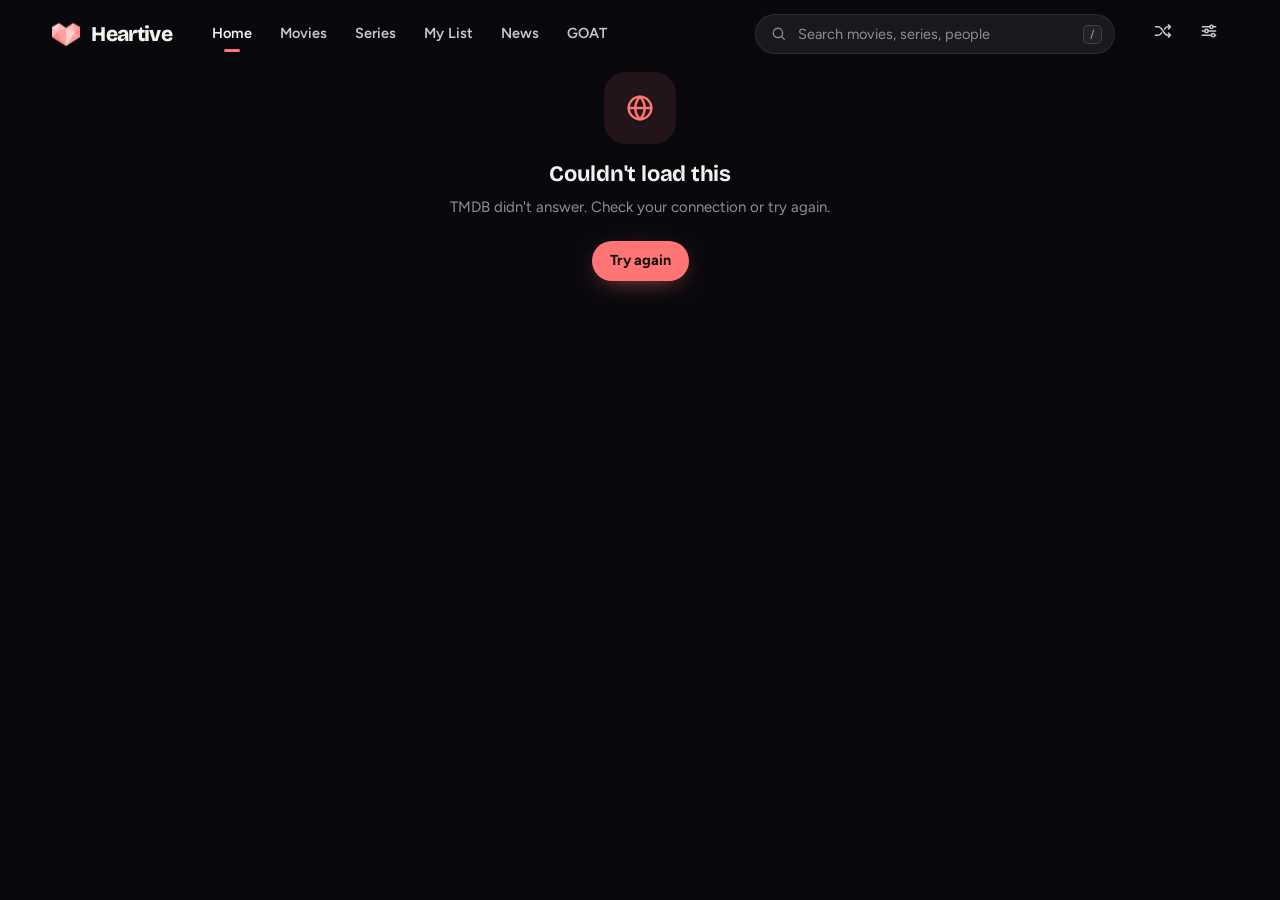
==== index.html @ 36adbd9c "TV remote fixes, time left on Continue watching, and a South Park mode - Continue watching is the fi" ====
<!DOCTYPE html>
<html lang="en">
<head>
    <meta charset="UTF-8">
    <meta name="robots" content="index, follow">
    <meta name="viewport" content="width=device-width, initial-scale=1.0, viewport-fit=cover">
    <meta name="theme-color" content="#0b0b10">
    <title>Heartive</title>
    <meta name="description" content="For shows and movies idk man i was bored">

    <link rel="icon" href="previews/branding/favicon-128x128.png">
    <link rel="apple-touch-icon" sizes="180x180" href="previews/branding/favicon-180x180.png">
    <link rel="icon" type="image/png" sizes="32x32" href="previews/branding/favicon-32x32.png">
    <link rel="icon" type="image/png" sizes="16x16" href="previews/branding/favicon-16x16.png">
    <link rel="manifest" href="manifest.json">

    <link rel="preconnect" href="https://fonts.googleapis.com">
    <link rel="preconnect" href="https://fonts.gstatic.com" crossorigin>
    <link href="https://fonts.googleapis.com/css2?family=Bricolage+Grotesque:opsz,wght@12..96,500;12..96,700;12..96,800&family=Figtree:wght@400;500;600;700&display=swap" rel="stylesheet">
    <link rel="preconnect" href="https://api.themoviedb.org">
    <link rel="preconnect" href="https://image.tmdb.org">

    <link rel="stylesheet" href="assets/css/app.css">
    <link rel="stylesheet" href="assets/css/sync.css">
    <link rel="stylesheet" href="assets/css/tv.css">
</head>
<body>
    <a class="skip" href="#view">Skip to content</a>

    <header class="topbar" id="topbar">
        <a class="brand" href="#/" aria-label="Heartive home">
            <img src="previews/branding/favicon-128x128.png" alt="" draggable="false">
            <span>Heartive</span>
        </a>
        <nav class="nav" aria-label="Main">
            <a href="#/" data-nav="home">Home</a>
            <a href="#/movies" data-nav="movies">Movies</a>
            <a href="#/tv" data-nav="tv">Series</a>
            <a href="#/list" data-nav="list">My List</a>
            <a href="#/news" data-nav="news">News</a>
            <a href="#/goat" data-nav="goat">GOAT</a>
        </nav>
        <form class="search" id="searchForm" role="search" autocomplete="off">
            <span class="search-icon" data-icon="search"></span>
            <input id="searchInput" type="search" placeholder="Search movies, series, people" aria-label="Search">
            <kbd>/</kbd>
        </form>
        <div class="top-actions">
            <div class="menu-wrap mobile-only">
                <button class="icon-btn" id="menuBtn" aria-haspopup="menu" aria-expanded="false" aria-controls="topMenu" title="Menu" aria-label="Menu"><span data-icon="menu"></span></button>
                <div class="top-menu" id="topMenu" role="menu" hidden>
                    <a role="menuitem" href="#/settings" data-menu="settings"><span data-icon="sliders"></span>Settings</a>
                    <a role="menuitem" href="#/news" data-menu="news"><span data-icon="news"></span>News</a>
                    <a role="menuitem" href="#/goat" data-menu="goat"><span data-icon="goat"></span>GOAT</a>
                    <button role="menuitem" type="button" data-menu="surprise"><span data-icon="shuffle"></span>Surprise me</button>
                    <button role="menuitem" type="button" data-menu="southpark"><span data-icon="play"></span>South Park</button>
                </div>
            </div>
            <button class="icon-btn desktop-only" id="surpriseBtn" title="Surprise me" aria-label="Surprise me"><span data-icon="shuffle"></span></button>
            <a class="icon-btn desktop-only" href="#/settings" data-nav="settings" title="Settings" aria-label="Settings"><span data-icon="sliders"></span></a>
        </div>
    </header>

    <main id="view" tabindex="-1"></main>

    <nav class="tabbar" aria-label="Mobile">
        <a href="#/" data-nav="home"><span data-icon="home"></span>Home</a>
        <a href="#/movies" data-nav="movies"><span data-icon="film"></span>Movies</a>
        <a href="#/tv" data-nav="tv"><span data-icon="tv"></span>Series</a>
        <a href="#/search" data-nav="search"><span data-icon="search"></span>Search</a>
        <a href="#/list" data-nav="list"><span data-icon="bookmark"></span>My List</a>
    </nav>

    <div id="modalRoot"></div>
    <div id="toasts" aria-live="polite"></div>

    <script src="assets/js/core.js"></script>
    <script src="assets/js/embeds.js"></script>
    <script src="assets/js/api.js"></script>
    <script src="assets/js/tracker.js"></script>
    <script src="assets/js/components.js"></script>
    <script src="assets/js/player.js"></script>
    <script src="assets/js/pages.js"></script>
    <script src="assets/js/app.js"></script>
    <script src="assets/js/sync.js"></script>
    <script src="assets/js/southpark.js"></script>
    <script src="assets/js/tv.js"></script>
</body>
</html>
---- assets/css/app.css ----
:root{--accent:orange;--accent-rgb:255 165 0;--on-accent:#14110a;--bg:#09090d;--bg-2:#101017;--surface:#15151d;--surface-2:#1d1d27;--surface-3:#262632;--line:#ffffff14;--line-2:#ffffff24;--text:#f4f2ee;--text-2:#c9c7cf;--muted:#8f8d99;--ok:#34d399;--danger:#f87171;--radius:14px;--radius-sm:10px;--topbar:68px;--gutter:clamp(16px, 4vw, 56px);--display:"Bricolage Grotesque", "Figtree", system-ui, sans-serif;--body:"Figtree", system-ui, -apple-system, "Segoe UI", sans-serif;--ease:cubic-bezier(.2, .8, .2, 1);color-scheme:dark}*,:before,:after{box-sizing:border-box}html{-webkit-text-size-adjust:100%;scroll-padding-top:calc(var(--topbar) + 16px)}body{background:var(--bg);color:var(--text);font:400 15px/1.5 var(--body);-webkit-font-smoothing:antialiased;min-height:100vh;margin:0;overflow-x:hidden}body.locked{overflow:hidden}img{max-width:100%;display:block}a{color:inherit;text-decoration:none}button,input,select{font:inherit;color:inherit}button{cursor:pointer;background:0 0;border:0;padding:0}h1,h2,h3,h4{font-family:var(--display);letter-spacing:-.01em;margin:0;line-height:1.1}p{margin:0}:focus-visible{outline:2px solid var(--accent);outline-offset:2px;border-radius:6px}::selection{background:rgb(var(--accent-rgb) / .35)}.ic{flex:none;width:1.15em;height:1.15em}.muted{color:var(--muted)}.grow{flex:1}.skip{z-index:100;background:var(--accent);color:var(--on-accent);border-radius:8px;padding:8px 14px;position:absolute;top:8px;left:-999px}.skip:focus{left:8px}kbd{font:600 11px/1 var(--body);border:1px solid var(--line-2);color:var(--muted);background:#ffffff0a;border-radius:5px;padding:3px 6px}.container{width:100%;max-width:1560px;padding:0 var(--gutter);margin:0 auto}#view{outline:none;min-height:70vh}.page{padding-top:calc(var(--topbar) + 28px)}.topbar{z-index:40;height:var(--topbar);padding:0 var(--gutter);transition:background .3s var(--ease), box-shadow .3s var(--ease), backdrop-filter .3s;background:linear-gradient(#09090dd9,#09090d00);align-items:center;gap:28px;display:flex;position:fixed;inset:0 0 auto}.topbar.solid{-webkit-backdrop-filter:saturate(160%)blur(18px);box-shadow:0 1px 0 var(--line);background:#0c0c11d1}.brand{font:800 21px/1 var(--display);letter-spacing:-.03em;flex:none;align-items:center;gap:10px;display:flex}.brand img{border-radius:8px;width:30px;height:30px}.nav{gap:4px;display:flex}.nav a{color:var(--text-2);border-radius:999px;padding:8px 12px;font-size:14.5px;font-weight:600;transition:color .2s,background .2s;position:relative}.nav a:hover{color:var(--text);background:#ffffff0f}.nav a.on{color:var(--text)}.nav a.on:after{content:"";background:var(--accent);border-radius:3px;width:16px;height:3px;margin-left:-8px;position:absolute;bottom:1px;left:50%}.search{border:1px solid var(--line);width:min(360px,32vw);height:40px;transition:background .2s, border-color .2s, width .3s var(--ease);background:#ffffff12;border-radius:999px;align-items:center;margin-left:auto;display:flex;position:relative}.search:focus-within{border-color:rgb(var(--accent-rgb) / .6);background:#ffffff1a;width:min(440px,38vw)}.search .search-icon,.search>.ic{color:var(--muted);display:flex;position:absolute;left:14px}.search input{background:0 0;border:0;outline:none;flex:1;min-width:0;height:100%;padding:0 44px 0 42px;font-size:14.5px}.search input::placeholder{color:var(--muted)}.search input::-webkit-search-cancel-button{filter:invert()opacity(.5)}.search kbd{position:absolute;right:12px}.search:focus-within kbd{display:none}.top-actions{gap:6px;display:flex}.icon-btn{width:40px;height:40px;color:var(--text-2);border-radius:999px;place-items:center;transition:background .2s,color .2s;display:grid}.icon-btn:hover,.icon-btn.on{color:var(--text);background:#ffffff14}.icon-btn .ic{width:20px;height:20px}.tabbar{display:none}.btn{white-space:nowrap;background:var(--accent);height:40px;color:var(--on-accent);transition:transform .15s var(--ease), filter .2s, background .2s, box-shadow .2s;box-shadow:0 6px 24px -10px rgb(var(--accent-rgb) / .8);border-radius:999px;justify-content:center;align-items:center;gap:8px;padding:0 18px;font-size:14.5px;font-weight:700;display:inline-flex}.btn:hover{filter:brightness(1.08);transform:translateY(-1px)}.btn:active{transform:translateY(0)scale(.98)}.btn .ic{width:18px;height:18px}.btn-lg{height:48px;padding:0 24px;font-size:15.5px}.btn-lg .ic{width:20px;height:20px}.btn-sm{height:34px;padding:0 14px;font-size:13.5px}.btn-icon{width:48px;padding:0}.btn-glass,.btn-ghost{color:var(--text);box-shadow:none;-webkit-backdrop-filter:blur(12px);border:1px solid var(--line);background:#ffffff1a}.btn-glass:hover,.btn-ghost:hover{filter:none;background:#ffffff29}.btn-glass.on,.btn-ghost.on{background:rgb(var(--accent-rgb) / .16);border-color:rgb(var(--accent-rgb) / .5);color:var(--accent)}.btn-ghost{backdrop-filter:none;background:var(--surface-2)}.btn-danger{color:var(--danger);box-shadow:none;background:#f871711f;border:1px solid #f871714d}.btn-disabled{background:var(--surface-2);color:var(--muted);box-shadow:none;cursor:default}.btn-disabled:hover{filter:none;transform:none}.btn:disabled{opacity:.5;pointer-events:none}.chips{scrollbar-width:none;gap:8px;padding:2px 0 18px;display:flex;overflow-x:auto}.chips::-webkit-scrollbar{display:none}.chip{background:var(--surface);border:1px solid var(--line);color:var(--text-2);border-radius:999px;flex:none;padding:7px 14px;font-size:13.5px;font-weight:600;transition:background .2s,color .2s,border-color .2s}.chip:hover{background:var(--surface-2);color:var(--text)}.chip.on{background:var(--text);color:var(--bg);border-color:var(--text)}.chips-tight{flex-wrap:wrap;padding:0;overflow:visible}.chips-tight .chip{backdrop-filter:blur(8px);background:#ffffff0f;padding:5px 12px;font-size:13px}.pill{background:rgb(var(--accent-rgb) / .16);color:var(--accent);letter-spacing:.02em;border-radius:999px;align-items:center;padding:3px 10px;font-size:12px;font-weight:700;display:inline-flex}.tag{letter-spacing:.03em;text-transform:uppercase;border-radius:6px;padding:2px 8px;font-size:11.5px;font-weight:700;display:inline-flex}.tag-new{background:var(--accent);color:var(--on-accent)}.tag-live{color:var(--ok);background:#34d39924}.cert{border:1px solid var(--line-2);border-radius:5px;padding:0 6px;font-size:12px;line-height:18px;display:inline-flex}.eyebrow{color:var(--muted);letter-spacing:.06em;text-transform:uppercase;align-items:center;gap:8px;margin-bottom:8px;font-size:13px;font-weight:600;display:flex}.rating{align-items:center;gap:4px;font-weight:700;display:inline-flex}.rating .ic{color:var(--accent);width:14px;height:14px}.count{font:600 12px/1 var(--body);color:var(--muted);vertical-align:middle;background:#ffffff12;border-radius:999px;margin-left:4px;padding:3px 7px}.segmented{background:var(--surface);border:1px solid var(--line);scrollbar-width:none;border-radius:999px;gap:2px;max-width:100%;padding:4px;display:flex;overflow-x:auto}.segmented::-webkit-scrollbar{display:none}.segmented a,.segmented button{color:var(--text-2);border-radius:999px;flex:none;padding:7px 14px;font-size:13.5px;font-weight:600;transition:background .2s,color .2s}.segmented a:hover{color:var(--text)}.segmented .on{background:var(--surface-3);color:var(--text);box-shadow:inset 0 1px #ffffff0f}.segmented .on .count{background:rgb(var(--accent-rgb) / .18);color:var(--accent)}.hero{background:var(--bg-2);height:min(88vh,860px);min-height:520px;position:relative;overflow:hidden}.hero-slide{opacity:0;visibility:hidden;transition:opacity .9s var(--ease), visibility .9s;position:absolute;inset:0}.hero-slide.on{opacity:1;visibility:visible}.hero-img{object-fit:cover;object-position:center 20%;width:100%;height:100%;transition:transform 9s linear;position:absolute;inset:0;transform:scale(1.06)}.hero-slide.on .hero-img{transform:scale(1)}.hero-slide:after{content:"";background:linear-gradient(to top, var(--bg) 2%, #09090d99 30%, #09090d00 60%), linear-gradient(to right, #09090deb 0%, #09090d8c 38%, #09090d00 70%);position:absolute;inset:0}.hero-body{z-index:2;position:absolute;bottom:clamp(70px,12vh,130px);left:0;right:0}.hero-body>*{max-width:640px}.hero-slide .hero-body>*{opacity:0;transition:opacity .7s var(--ease), transform .7s var(--ease);transform:translateY(14px)}.hero-slide.on .hero-body>*{opacity:1;transform:none}.hero-slide.on .hero-body>:nth-child(2){transition-delay:80ms}.hero-slide.on .hero-body>:nth-child(3){transition-delay:.14s}.hero-slide.on .hero-body>:nth-child(4){transition-delay:.2s}.hero-slide.on .hero-body>:nth-child(5){transition-delay:.26s}.hero-title{letter-spacing:-.035em;text-wrap:balance;margin-bottom:14px;font-size:clamp(36px,5.6vw,76px);font-weight:800;line-height:.98}.hero-meta{color:var(--text-2);flex-wrap:wrap;align-items:center;gap:6px 14px;margin-bottom:14px;font-size:14.5px;font-weight:600;display:flex}.hero-meta span:not(.rating)+span:before{content:""}.hero-overview{color:var(--text-2);-webkit-line-clamp:3;-webkit-box-orient:vertical;margin-bottom:24px;font-size:16px;line-height:1.6;display:-webkit-box;overflow:hidden}.hero .actions{gap:12px}.hero-dots{z-index:3;gap:8px;display:flex;position:absolute;bottom:36px;left:0;right:0}.hero-dots button{background:#ffffff38;border-radius:4px;width:34px;height:4px;padding:0;overflow:hidden}.hero-dots button:hover{background:#fff6}.hero-dots i{background:var(--text);width:0;height:100%;display:block}.hero-dots button.on i{animation:8s linear forwards dot}.hero.paused .hero-dots button.on i{animation-play-state:paused}@keyframes dot{to{width:100%}}.hero-loading{align-items:flex-end;display:flex}.hero-loading .hero-body{padding-bottom:120px;position:relative;bottom:auto}.home-rows{z-index:2;margin-top:-34px;position:relative}.row{margin:0 0 36px}.row-head{align-items:center;gap:14px;margin-bottom:14px;display:flex}.row-head h2{align-items:center;gap:10px;font-size:clamp(19px,1.8vw,23px);font-weight:700;display:flex}.row-head h2 .ic{color:var(--accent);width:20px;height:20px}.row-link{color:var(--muted);opacity:0;align-items:center;gap:2px;font-size:13.5px;font-weight:600;transition:opacity .2s,transform .2s,color .2s;display:inline-flex;transform:translate(-6px)}.row:hover .row-link,.row-link:focus-visible{opacity:1;transform:none}.row-link:hover{color:var(--accent)}.row-link .ic{width:15px;height:15px}.row-arrows{gap:6px;margin-left:auto;display:flex}.arrow{background:var(--surface);border:1px solid var(--line);width:34px;height:34px;color:var(--text-2);border-radius:999px;place-items:center;transition:background .2s,opacity .2s;display:grid}.arrow:hover{background:var(--surface-3);color:var(--text)}.row.at-start [data-scroll="-1"],.row.at-end [data-scroll="1"]{opacity:.3;pointer-events:none}.rail{--w:clamp(136px, 13.5vw, 200px);grid-auto-flow:column;grid-auto-columns:var(--w);overscroll-behavior-x:contain;scroll-snap-type:x mandatory;scroll-padding:0 var(--gutter);margin:0 calc(var(--gutter) * -1);padding:6px var(--gutter) 10px;scrollbar-width:none;gap:clamp(10px,1.2vw,18px);display:grid;overflow-x:auto}.rail::-webkit-scrollbar{display:none}.rail>*{scroll-snap-align:start}.row-wide .rail{--w:clamp(240px, 22vw, 330px)}.row-people .rail{--w:128px}.card{min-width:0;position:relative}.card-art{aspect-ratio:2/3;border-radius:var(--radius);background:linear-gradient(135deg, var(--surface-2), var(--surface));isolation:isolate;box-shadow:0 0 0 1px var(--line) inset;transition:transform .3s var(--ease), box-shadow .3s var(--ease);display:block;position:relative;overflow:hidden}.card-wide .card-art{aspect-ratio:16/9}.card-art img{object-fit:cover;z-index:1;width:100%;height:100%;transition:transform .5s var(--ease), filter .3s;position:absolute;inset:0}.card-fallback{text-align:center;font:700 15px/1.25 var(--display);color:var(--muted);place-items:center;padding:16px;display:grid;position:absolute;inset:0}.card-shade{z-index:2;opacity:.9;background:linear-gradient(#0000 55%,#000000bf);transition:opacity .3s;position:absolute;inset:0}.card-badges{z-index:3;align-items:center;gap:5px;display:flex;position:absolute;bottom:8px;left:8px}.card-badges .rating,.badge{-webkit-backdrop-filter:blur(8px);background:#0000008c;border-radius:6px;align-items:center;gap:3px;height:22px;padding:0 7px;font-size:12px;font-weight:700;display:inline-flex}.card-badges .rating .ic{width:12px;height:12px}.badge-ok{background:var(--ok);color:#05261a;padding:0 5px}.badge-ok .ic{stroke-width:3px;width:13px;height:13px}.card-play{z-index:3;color:#0b0b0f;opacity:0;width:52px;height:52px;transition:opacity .25s, transform .3s var(--ease);background:#ffffffeb;border-radius:999px;place-items:center;margin:-26px 0 0 -26px;display:grid;position:absolute;top:50%;left:50%;transform:scale(.8)}.card-play .ic{width:22px;height:22px;margin-left:3px}.card-resume{z-index:3;background:var(--accent);color:var(--on-accent);border-radius:6px;padding:2px 8px;font-size:12px;font-weight:700;position:absolute;bottom:8px;right:8px}.card-progress{z-index:3;background:#fff3;height:4px;position:absolute;bottom:0;left:0;right:0}.card-progress i{background:var(--accent);height:100%;display:block}.card-wl,.card-x{z-index:4;color:#fff;-webkit-backdrop-filter:blur(8px);opacity:0;width:32px;height:32px;transition:opacity .2s, transform .25s var(--ease), background .2s;background:#0000008c;border-radius:999px;place-items:center;display:grid;position:absolute;top:8px;right:8px;transform:scale(.85)}.card-wl .ic,.card-x .ic{stroke-width:2.4px;width:17px;height:17px}.card-wl:hover{background:#000c}.card-wl.on{opacity:1;background:var(--accent);color:var(--on-accent);transform:none}.card-x{right:46px}.card-wide .card-wl.on~.card-x,.card-x{top:8px}.card:hover .card-art,.card:focus-within .card-art{box-shadow:0 0 0 1px var(--line-2) inset, 0 18px 40px -18px #000000e6;transform:translateY(-4px)}.card:hover .card-art img{transform:scale(1.05)}.card:hover .card-play,.card-art:focus-visible .card-play,.card:hover .card-wl,.card:hover .card-x,.card:focus-within .card-wl,.card:focus-within .card-x{opacity:1;transform:none}.card-meta{padding:10px 2px 0}.card-title{white-space:nowrap;text-overflow:ellipsis;font-size:14.5px;font-weight:700;line-height:1.3;display:block;overflow:hidden}.card-title:hover{color:var(--accent)}.card-sub{color:var(--muted);white-space:nowrap;text-overflow:ellipsis;margin-top:2px;font-size:13px;overflow:hidden}.person{text-align:center;flex-direction:column;align-items:center;gap:2px;min-width:0;display:flex}.person-img{aspect-ratio:1;background:var(--surface-2);width:100%;color:var(--muted);box-shadow:0 0 0 1px var(--line) inset;transition:transform .3s var(--ease), box-shadow .3s;border-radius:999px;place-items:center;margin-bottom:8px;display:grid;overflow:hidden}.person-img img{object-fit:cover;object-position:top;width:100%;height:100%}.person-img .ic{width:40%;height:40%}.person:hover .person-img{box-shadow:0 0 0 2px var(--accent);transform:translateY(-3px)}.person-name{text-overflow:ellipsis;white-space:nowrap;max-width:100%;font-size:14px;font-weight:700;line-height:1.25;overflow:hidden}.person-sub{color:var(--muted);-webkit-line-clamp:2;-webkit-box-orient:vertical;font-size:12.5px;line-height:1.3;display:-webkit-box;overflow:hidden}.page-head{flex-wrap:wrap;justify-content:space-between;align-items:flex-end;gap:16px 24px;margin-bottom:22px;display:flex}.page-head h1{letter-spacing:-.03em;font-size:clamp(30px,4vw,48px);font-weight:800}.page-head .eyebrow{margin-bottom:6px}.page-head-sm{align-items:center;margin:10px 0 18px}.page-head-sm h2{font-size:22px}.section-title{margin:28px 0 16px;font-size:20px}.grid{grid-template-columns:repeat(auto-fill,minmax(clamp(132px,14vw,182px),1fr));gap:28px clamp(12px,1.4vw,20px);display:grid}.grid-wide{grid-template-columns:repeat(auto-fill,minmax(260px,1fr))}.grid-person .person-img{border-radius:var(--radius);aspect-ratio:2/3}.grid-person{padding-top:0}.sentinel{place-items:center;padding:40px 0;display:grid}.spinner{border:3px solid var(--surface-3);border-top-color:var(--accent);border-radius:999px;width:28px;height:28px;animation:.8s linear infinite spin}@keyframes spin{to{transform:rotate(360deg)}}.toolbar{flex-wrap:wrap;align-items:center;gap:12px 18px;margin-bottom:24px;display:flex}.skeleton .card-art,.sk-line,.skeleton.detail-poster,.ep.skeleton .ep-still{background:linear-gradient(100deg, var(--surface) 30%, var(--surface-2) 50%, var(--surface) 70%);background-size:300% 100%;animation:1.4s ease-in-out infinite shimmer}.sk-line{border-radius:6px;width:80%;height:13px;margin-top:10px}.sk-line.short{width:50%}.sk-title{width:220px;height:22px;margin:0}.sk-hero{width:min(520px,80%);height:52px;margin-bottom:8px}@keyframes shimmer{0%{background-position:100% 0}to{background-position:0 0}}.empty{text-align:center;flex-direction:column;align-items:center;gap:10px;padding:72px 20px;display:flex}.empty-ic{background:rgb(var(--accent-rgb) / .1);width:72px;height:72px;color:var(--accent);border-radius:22px;place-items:center;margin-bottom:8px;display:grid}.empty-ic .ic{width:32px;height:32px}.empty h3{font-size:22px}.empty p{color:var(--muted);max-width:420px}.empty p .ic{vertical-align:-3px;color:var(--text)}.empty .btn{margin-top:12px}.detail{position:relative}.backdrop{z-index:0;height:min(92vh,900px);position:absolute;inset:0 0 auto;overflow:hidden}.backdrop img{object-fit:cover;object-position:center 20%;width:100%;height:100%;animation:fadeIn .8s var(--ease)}.backdrop:after{content:"";background:linear-gradient(to top, var(--bg) 0%, #09090dbf 35%, #09090d59 70%, #09090d99 100%), linear-gradient(to right, #09090df2 0%, #09090d99 45%, #09090d1a 100%);position:absolute;inset:0}@keyframes fadeIn{0%{opacity:0}to{opacity:1}}.detail-hero{z-index:1;padding-top:calc(var(--topbar) + clamp(80px, 22vh, 240px));grid-template-columns:clamp(200px,22vw,300px) 1fr;align-items:end;gap:clamp(24px,4vw,56px);padding-bottom:40px;display:grid;position:relative}.detail-poster{aspect-ratio:2/3;background:var(--surface);box-shadow:0 30px 60px -20px #000000e6, 0 0 0 1px var(--line-2);border-radius:18px;place-items:center;display:grid;overflow:hidden}.detail-poster img{object-fit:cover;width:100%;height:100%}.detail-poster span{text-align:center;font:700 20px var(--display);color:var(--muted);padding:20px}.detail-main{min-width:0;max-width:820px;animation:rise .6s var(--ease)}@keyframes rise{0%{opacity:0;transform:translateY(16px)}to{opacity:1;transform:none}}.detail-title{letter-spacing:-.035em;text-wrap:balance;margin-bottom:10px;font-size:clamp(34px,5vw,68px);font-weight:800;line-height:1}.detail-logo{margin-bottom:14px}.detail-logo img{object-fit:contain;object-position:left bottom;filter:drop-shadow(0 4px 24px #0009);max-width:100%;height:auto}.tagline{font:italic 500 17px/1.4 var(--body);color:var(--text-2);margin-bottom:14px}.facts-line{color:var(--text-2);flex-wrap:wrap;align-items:center;gap:6px 10px;margin-bottom:16px;font-size:14.5px;font-weight:600;display:flex}.facts-line .dot{background:var(--muted);opacity:.6;border-radius:4px;width:4px;height:4px}.facts-line .muted{font-weight:500}.overview{color:var(--text-2);max-width:70ch;margin:16px 0 24px;font-size:16px;line-height:1.65}.actions{flex-wrap:wrap;gap:10px;display:flex}.note{color:var(--text-2);align-items:center;gap:8px;margin-top:16px;font-size:14px;display:flex}.note .ic{color:var(--accent)}.credits-line{color:var(--muted);margin-top:18px;font-size:14.5px}.credits-line a{color:var(--text);font-weight:600}.credits-line a:hover,.links a:hover{color:var(--accent)}.progress-wrap{color:var(--muted);align-items:center;gap:12px;margin-top:18px;font-size:13.5px;display:flex}.progress-wrap:empty{display:none}.progress{background:#ffffff1f;border-radius:6px;width:min(280px,50%);height:6px;overflow:hidden}.progress i{background:var(--accent);height:100%;transition:width .4s var(--ease);border-radius:6px;display:block}.detail-body{z-index:1;position:relative}.facts-grid{background:var(--line);border:1px solid var(--line);border-radius:var(--radius);grid-template-columns:repeat(auto-fill,minmax(190px,1fr));gap:1px;margin:8px 0 40px;display:grid;overflow:hidden}.fact{background:var(--bg-2);margin:0;padding:16px 18px}.fact-wide{grid-column:1/-1}.fact dt{color:var(--muted);text-transform:uppercase;letter-spacing:.06em;margin-bottom:6px;font-size:12px;font-weight:700}.fact dd{margin:0;font-weight:600}.links{flex-wrap:wrap;gap:6px 14px;margin-top:2px;display:flex}.link-out{align-items:center;gap:4px;font-size:14px;font-weight:600;display:inline-flex}.link-out .ic{width:14px;height:14px;color:var(--muted)}.providers-row{flex-wrap:wrap;gap:14px 32px;display:flex}.mini{color:var(--muted);margin-bottom:6px;font-size:12px;display:block}.logos{flex-wrap:wrap;gap:8px;display:flex}.logos img{width:40px;height:40px;box-shadow:0 0 0 1px var(--line-2);border-radius:10px;transition:transform .2s}.logos a:hover img{transform:translateY(-2px)}.net-logo{object-fit:contain;filter:brightness(0)invert();opacity:.9;width:auto;max-width:110px;height:22px;margin-right:8px;display:inline-block}.episodes{margin-bottom:44px}.episodes-head{flex-wrap:wrap;align-items:center;gap:14px 18px;margin-bottom:18px;display:flex}.episodes-head h2{font-size:24px}.season-tabs{scrollbar-width:none;flex:1;gap:6px;min-width:0;display:flex;overflow-x:auto}.season-tabs::-webkit-scrollbar{display:none}.season-tabs button{background:var(--surface);border:1px solid var(--line);color:var(--text-2);border-radius:999px;flex:none;padding:8px 14px;font-size:13.5px;font-weight:600;transition:all .2s}.season-tabs button:hover{color:var(--text);background:var(--surface-2)}.season-tabs button.on{background:var(--text);color:var(--bg);border-color:var(--text)}.ep-list{gap:4px;display:grid}.ep{border-radius:var(--radius);grid-template-columns:clamp(150px,18vw,240px) 1fr auto;align-items:center;gap:clamp(14px,2vw,24px);padding:12px;transition:background .2s;display:grid}.ep:hover{background:var(--surface)}.ep.last{background:rgb(var(--accent-rgb) / .06);box-shadow:0 0 0 1px rgb(var(--accent-rgb) / .25) inset}.ep-still{aspect-ratio:16/9;border-radius:var(--radius-sm);background:var(--surface-2);width:100%;display:block;position:relative;overflow:hidden}.ep-still img{object-fit:cover;width:100%;height:100%;transition:transform .4s var(--ease), filter .3s}.ep-still img.blur{filter:blur(14px)brightness(.7);transform:scale(1.1)}.ep-still .card-play{width:44px;height:44px;margin:-22px 0 0 -22px}.ep-still:hover .card-play,.ep-still:focus-visible .card-play{opacity:1;transform:none}.ep-still:hover img:not(.blur){transform:scale(1.04)}.ep-noimg{color:var(--muted);place-items:center;display:grid;position:absolute;inset:0}.ep-time,.ep-last{z-index:3;background:#000000b3;border-radius:5px;padding:1px 6px;font-size:11.5px;font-weight:700;position:absolute;bottom:6px}.ep-time{right:6px}.ep-last{background:var(--accent);color:var(--on-accent);left:6px}.ep-soon{background:#0000008c;place-items:center;font-weight:700;display:grid;position:absolute;inset:0}.ep-body{min-width:0}.ep-head{align-items:baseline;gap:10px;display:flex}.ep-num{font:800 18px/1 var(--display);color:var(--muted);min-width:22px}.ep h3{font-size:16.5px;font-family:var(--body);letter-spacing:0;text-overflow:ellipsis;white-space:nowrap;font-weight:700;overflow:hidden}.ep-sub{color:var(--muted);margin:4px 0 6px 32px;font-size:13px}.ep-overview{color:var(--text-2);-webkit-line-clamp:2;-webkit-box-orient:vertical;margin-left:32px;font-size:14px;line-height:1.55;display:-webkit-box;overflow:hidden}.ep-overview.spoiler{filter:blur(5px);cursor:pointer;user-select:none}.ep-check{border:1.5px solid var(--line-2);color:#0000;border-radius:999px;place-items:center;width:36px;height:36px;transition:all .2s;display:grid}.ep-check .ic{stroke-width:2.6px;width:18px;height:18px}.ep-check:hover{border-color:var(--text-2);color:var(--muted)}.ep-check.on{background:var(--ok);border-color:var(--ok);color:#05261a}.ep-actions{flex-direction:column;align-items:center;gap:8px;display:flex}.ep-tor{width:36px;height:36px;color:var(--muted);opacity:0;border-radius:999px;place-items:center;transition:opacity .2s,color .2s,background .2s;display:grid}.ep-tor .ic{width:17px;height:17px}.ep:hover .ep-tor,.ep-tor:focus-visible{opacity:1}.ep-tor:hover{color:var(--accent);background:rgb(var(--accent-rgb) / .12)}@media (hover:none){.ep-tor{opacity:1}}.ep.watched .ep-still img:not(.blur){filter:saturate(.5)brightness(.7)}.ep.future{opacity:.55}.ep.future .ep-still{cursor:default}.ep.skeleton .ep-still{height:auto}.person-head{grid-template-columns:clamp(160px,20vw,260px) 1fr;align-items:start;gap:clamp(20px,4vw,48px);margin-bottom:44px;display:grid}.person-photo{aspect-ratio:2/3;background:var(--surface);color:var(--muted);box-shadow:0 0 0 1px var(--line-2);border-radius:18px;place-items:center;display:grid;overflow:hidden}.person-photo img{object-fit:cover;width:100%;height:100%}.person-photo .ic{width:40%;height:40%}.person-head h1{letter-spacing:-.03em;margin-bottom:12px;font-size:clamp(32px,4.5vw,56px);font-weight:800}.bio{color:var(--text-2);max-width:75ch;line-height:1.7}.bio p+p{margin-top:12px}.bio.clamp{max-height:10.2em;overflow:hidden;-webkit-mask-image:linear-gradient(#000 60%,#0000);mask-image:linear-gradient(#000 60%,#0000)}.person-head .btn-ghost{margin:10px 0 0}.person-head .links{margin-top:18px}.news-lead{background:var(--surface);border:1px solid var(--line);border-radius:20px;grid-template-columns:1.4fr 1fr;gap:0;margin-bottom:32px;transition:border-color .2s;display:grid;overflow:hidden}.news-lead:hover{border-color:var(--line-2)}.news-lead img{object-fit:cover;width:100%;height:100%;min-height:280px;max-height:440px}.news-lead>div{flex-direction:column;justify-content:center;align-items:flex-start;gap:14px;padding:clamp(20px,3vw,40px);display:flex}.news-lead h2{letter-spacing:-.02em;font-size:clamp(22px,2.4vw,32px);font-weight:800}.news-lead p{color:var(--text-2)}.news-grid{grid-template-columns:repeat(auto-fill,minmax(280px,1fr));gap:28px 22px;display:grid}.news-card{flex-direction:column;gap:8px;display:flex}.news-img{aspect-ratio:16/9;border-radius:var(--radius);background:var(--surface);margin-bottom:4px;overflow:hidden}.news-img img{object-fit:cover;width:100%;height:100%;transition:transform .5s var(--ease)}.news-card:hover .news-img img{transform:scale(1.04)}.news-card:hover h3{color:var(--accent)}.news-src{color:var(--muted);text-transform:uppercase;letter-spacing:.04em;font-size:12.5px;font-weight:600}.news-card h3{font:700 17px/1.3 var(--body);letter-spacing:0;transition:color .2s}.news-card p{color:var(--muted);-webkit-line-clamp:3;-webkit-box-orient:vertical;font-size:14px;display:-webkit-box;overflow:hidden}.settings{max-width:880px}.panel{background:var(--bg-2);border:1px solid var(--line);border-radius:18px;margin-bottom:18px;padding:8px 22px}.panel h2{font-size:13px;font-family:var(--body);text-transform:uppercase;letter-spacing:.08em;color:var(--muted);padding:16px 0 6px;font-weight:700}.panel-note{color:var(--muted);margin-bottom:14px;font-size:14px}.panel .actions{padding-bottom:20px}.setting{border-top:1px solid var(--line);justify-content:space-between;align-items:center;gap:20px;padding:16px 0;display:flex}.panel h2+.setting{border-top:0}.setting h3{font:600 15.5px/1.3 var(--body);letter-spacing:0}.setting p{color:var(--muted);margin-top:3px;font-size:13.5px}select{-webkit-appearance:none;appearance:none;background:var(--surface-2) url("data:image/svg+xml,%3Csvg xmlns='http://www.w3.org/2000/svg' viewBox='0 0 24 24' fill='none' stroke='%238f8d99' stroke-width='2' stroke-linecap='round'%3E%3Cpath d='M6 9l6 6 6-6'/%3E%3C/svg%3E") no-repeat right 10px center / 16px;border:1px solid var(--line-2);cursor:pointer;border-radius:10px;max-width:220px;height:38px;padding:0 36px 0 14px;font-size:14px;font-weight:600}select:hover{border-color:var(--muted)}.select{color:var(--muted);align-items:center;gap:10px;font-size:14px;font-weight:600;display:inline-flex}.switch{cursor:pointer;color:var(--text-2);align-items:center;gap:10px;font-size:14px;font-weight:600;display:inline-flex}.switch input{opacity:0;width:0;height:0;position:absolute}.switch span{background:var(--surface-3);border-radius:999px;flex:none;width:44px;height:26px;transition:background .2s;position:relative}.switch span:after{content:"";width:20px;height:20px;transition:transform .25s var(--ease);background:#fff;border-radius:999px;position:absolute;top:3px;left:3px;box-shadow:0 1px 3px #0006}.switch input:checked+span{background:var(--accent)}.switch input:checked+span:after{transform:translate(18px)}.switch input:focus-visible+span{outline:2px solid var(--accent);outline-offset:2px}.swatches{flex-wrap:wrap;justify-content:flex-end;gap:8px;max-width:300px;display:flex}.swatch{background:var(--c);cursor:pointer;border-radius:999px;place-items:center;width:28px;height:28px;transition:transform .15s;display:grid;position:relative;box-shadow:inset 0 0 0 1px #ffffff26}.swatch:hover{transform:scale(1.1)}.swatch.on{box-shadow:0 0 0 2px var(--bg), 0 0 0 4px var(--c)}.swatch-custom{color:#fff;background:conic-gradient(#f43f5e,#facc15,#10b981,#3b82f6,#a855f7,#f43f5e)}.swatch-custom input{opacity:0;cursor:pointer;position:absolute;inset:0}.swatch-custom .ic{stroke-width:3px;filter:drop-shadow(0 0 2px #000);width:14px;height:14px}.data-stats{flex-wrap:wrap;gap:12px;margin-bottom:18px;display:flex}.data-stats div{background:var(--surface);border-radius:12px;flex:1;min-width:120px;padding:14px 16px}.data-stats b{font:800 26px/1 var(--display);margin-bottom:4px;display:block}.data-stats span{color:var(--muted);font-size:13px}.kbd-help{margin:24px 0 0;font-size:13.5px}#modalRoot{z-index:80;pointer-events:none;position:fixed;inset:0}#modalRoot:empty{display:none}.modal-backdrop{-webkit-backdrop-filter:blur(8px);opacity:0;pointer-events:auto;background:#040407d1;transition:opacity .2s;position:absolute;inset:0}.modal{opacity:0;width:min(1280px,100vw - 32px);max-height:calc(100vh - 32px);transition:transform .25s var(--ease), opacity .2s;pointer-events:auto;background:var(--bg-2);border:1px solid var(--line-2);border-radius:20px;position:absolute;top:50%;left:50%;overflow:auto;transform:translate(-50%,-48%)scale(.98);box-shadow:0 40px 100px -30px #000}#modalRoot.open .modal-backdrop{opacity:1}#modalRoot.open .modal{opacity:1;transform:translate(-50%,-50%)}.player,.trailer{flex-direction:column;display:flex}.player-top,.modal-top{align-items:center;gap:16px;padding:14px 14px 14px 22px;display:flex}.modal-top strong{flex:1}.player-title{flex:1;min-width:0}.player-title strong{font:700 18px/1.25 var(--display);white-space:nowrap;text-overflow:ellipsis;display:block;overflow:hidden}.player-title span{color:var(--muted);font-size:14px}.player-ends{color:var(--text-2);white-space:nowrap;font-size:13.5px;font-weight:600}.player-ends:empty{display:none}.frame{aspect-ratio:16/9;background:#000;max-height:calc(100vh - 230px);position:relative}.frame iframe{border:0;width:100%;height:100%;position:absolute;inset:0}.frame-msg{color:var(--muted);place-items:center;display:grid;position:absolute;inset:0}.player-bar{flex-wrap:wrap;align-items:center;gap:12px 20px;padding:14px 18px 4px;display:flex}.sources{scrollbar-width:none;flex:1;align-items:center;gap:6px;min-width:0;padding:2px;display:flex;overflow-x:auto}.sources::-webkit-scrollbar{display:none}.sources{padding-right:36px;-webkit-mask-image:linear-gradient(90deg,#000 calc(100% - 40px),#0000);mask-image:linear-gradient(90deg,#000 calc(100% - 40px),#0000)}.sources-label{color:var(--muted);text-transform:uppercase;letter-spacing:.06em;flex:none;margin-right:6px;font-size:12px;font-weight:700}.source{background:var(--surface-2);border:1px solid var(--line);height:34px;color:var(--text-2);border-radius:999px;flex:none;align-items:center;gap:8px;padding:0 12px 0 5px;font-size:13.5px;font-weight:600;transition:all .2s;display:inline-flex}.source b{background:var(--surface-3);border-radius:999px;place-items:center;width:24px;height:24px;font-size:11.5px;display:grid}.source:hover{color:var(--text);border-color:var(--line-2)}.source.on{background:rgb(var(--accent-rgb) / .14);border-color:rgb(var(--accent-rgb) / .55);color:var(--text)}.source.on b{background:var(--accent);color:var(--on-accent)}.ep-nav{gap:8px;display:flex}.player-hint{color:var(--muted);align-items:center;gap:8px;padding:8px 20px 16px;font-size:12.5px;display:flex}.modal-video{width:min(1100px,100vw - 32px)}#toasts{z-index:90;pointer-events:none;flex-direction:column;align-items:center;gap:8px;display:flex;position:fixed;bottom:24px;left:50%;transform:translate(-50%)}.toast{pointer-events:auto;border:1px solid var(--line-2);-webkit-backdrop-filter:blur(14px);opacity:0;transition:opacity .25s, transform .3s var(--ease);background:#24242ef0;border-radius:14px;align-items:center;gap:10px;padding:10px 12px 10px 16px;font-size:14px;font-weight:600;display:flex;transform:translateY(12px)scale(.96);box-shadow:0 16px 40px -12px #000}.toast.in{opacity:1;transform:none}.toast .ic{color:var(--accent)}.toast button{color:var(--accent);border-radius:8px;margin-left:6px;padding:5px 10px;font-weight:700}.toast button:hover{background:rgb(var(--accent-rgb) / .12)}.toast:not(:has(button)){padding-right:16px}.footer{max-width:1560px;padding:36px var(--gutter) 48px;border-top:1px solid var(--line);color:var(--muted);margin:40px auto 0;font-size:13px;line-height:1.6}.footer p{max-width:110ch;margin-top:10px}.footer a{color:var(--text-2);text-decoration:underline;text-decoration-color:var(--line-2);text-underline-offset:3px}.footer a:hover{color:var(--accent)}.footer-brand{color:var(--text);font:800 17px var(--display);align-items:center;gap:10px;display:flex}.footer-brand img{border-radius:6px;width:24px;height:24px}.footer-brand span{font:500 13px var(--body);color:var(--muted)}@media (width<=1100px){.nav a{padding:8px 9px}.search kbd{display:none}}@media (width<=900px){.nav{display:none}.search{flex:1;width:auto;max-width:420px}.search:focus-within{width:auto}}@media (width<=760px){:root{--topbar:58px}body{padding-bottom:calc(64px + env(safe-area-inset-bottom));font-size:14.5px}.topbar{gap:12px}.topbar .search{display:none}.top-actions{margin-left:auto}.brand span{font-size:19px}.tabbar{z-index:50;padding:6px 4px calc(6px + env(safe-area-inset-bottom));-webkit-backdrop-filter:saturate(160%)blur(18px);border-top:1px solid var(--line);background:#0c0c11e6;grid-template-columns:repeat(5,1fr);display:grid;position:fixed;bottom:0;left:0;right:0}.tabbar a{color:var(--muted);flex-direction:column;align-items:center;gap:3px;padding:6px 0;font-size:11px;font-weight:600;display:flex}.tabbar a .ic{width:22px;height:22px}.tabbar a.on{color:var(--text)}.tabbar a.on .ic{color:var(--accent)}.search-page{width:100%;height:48px;margin:0 0 8px;display:flex}#toasts{bottom:calc(80px + env(safe-area-inset-bottom));width:calc(100% - 32px)}.hero{height:78vh;min-height:480px}.hero-slide:after{background:linear-gradient(to top, var(--bg) 4%, #09090dbf 40%, #09090d1a 75%)}.hero-body{bottom:56px}.hero-overview{-webkit-line-clamp:2;margin-bottom:18px;font-size:14.5px}.hero .btn-lg{height:44px;padding:0 18px;font-size:14.5px}.hero .btn-icon{width:44px;padding:0}.hero-dots{bottom:24px}.home-rows{margin-top:-12px}.row-arrows{display:none}.row-link{opacity:1;margin-left:auto;transform:none}.card-wl{opacity:1;width:30px;height:30px;transform:none}.card-x{opacity:1;width:30px;height:30px;right:44px;transform:none}.detail-hero{padding-top:calc(var(--topbar) + 34vh);grid-template-columns:1fr;gap:0}.detail-poster{display:none}.backdrop{height:70vh}.actions .btn-lg{height:44px;padding:0 16px;font-size:14.5px}.actions .btn-icon{width:44px;padding:0}.detail-main .actions>.btn:first-child{flex:100%}.overview{font-size:15px}.ep{grid-template-columns:120px 1fr auto;align-items:start;gap:12px;padding:10px 6px}.ep-overview{display:none}.ep-sub{margin-left:0}.ep-num{min-width:0;font-size:15px}.ep h3{white-space:normal;-webkit-line-clamp:2;-webkit-box-orient:vertical;font-size:14.5px;display:-webkit-box}.episodes-head{gap:12px}.season-tabs{flex-basis:100%;order:3}.person-head{grid-template-columns:110px 1fr;gap:16px}.person-head h1{font-size:28px}.person-head>div:last-child{grid-column:1/-1}.person-head .person-photo{grid-row:1}.news-lead{grid-template-columns:1fr}.news-lead img{aspect-ratio:16/9;min-height:0}.setting{flex-direction:column;align-items:flex-start;gap:10px}.swatches{justify-content:flex-start}.page-head{flex-direction:column;align-items:flex-start}.modal{border:0;border-radius:0;width:100vw;height:100%;max-height:100vh;top:0;left:0;transform:translateY(12px)}#modalRoot.open .modal{transform:none}.frame{max-height:none}.player-ends{display:none}.player-bar{padding:12px 12px 4px}.ep-nav{width:100%}.ep-nav .btn{flex:1}}@media (hover:none){.card-play{display:none}}@media (prefers-reduced-motion:reduce){*,:before,:after{transition-duration:.01ms!important;animation-duration:.01ms!important}}.season-select{background-color:var(--surface);max-width:280px;height:40px;padding-left:16px;font-size:15px}.source-pick{flex:1;align-items:center;gap:4px;min-width:0;display:inline-flex}.source-pick select{background-color:var(--surface-2);flex:0 260px;min-width:0;max-width:260px;height:36px}.player-bar{gap:10px 12px}.badge-new{z-index:4;background:var(--accent);color:var(--on-accent);letter-spacing:.02em;box-shadow:0 4px 14px -4px rgb(var(--accent-rgb) / .8);border-radius:6px;padding:3px 8px;font-size:11.5px;font-weight:800;position:absolute;top:8px;left:8px}.nav a.has-new,.tabbar a.has-new{position:relative}.nav a.has-new:before,.tabbar a.has-new:before{content:"";background:var(--accent);width:7px;height:7px;box-shadow:0 0 0 2px var(--bg);border-radius:99px;position:absolute;top:6px;right:4px}.tabbar a.has-new:before{top:4px;right:calc(50% - 16px)}.count-new{background:var(--accent)!important;color:var(--on-accent)!important}.result-count{color:var(--muted);margin-top:6px;font-size:14px}.result-count:empty{display:none}.filters{flex-wrap:wrap;align-items:center;gap:8px 10px;margin:-4px 0 26px;display:flex}.filter{background:var(--surface);border:1px solid var(--line);height:36px;color:var(--muted);border-radius:999px;align-items:center;padding-left:14px;font-size:13px;font-weight:600;display:inline-flex}.filter select{height:34px;color:var(--text);background-color:#0000;border:0;max-width:170px;padding-left:6px;font-size:13.5px}.filter.on{border-color:rgb(var(--accent-rgb) / .55);background:rgb(var(--accent-rgb) / .1)}.filter.on span{color:var(--accent)}.filter select option{background:var(--surface-2)}.suggest{z-index:60;border:1px solid var(--line-2);-webkit-backdrop-filter:blur(20px);min-width:340px;max-height:min(70vh,560px);animation:sgIn .16s var(--ease);background:#16161ef7;border-radius:16px;padding:6px;position:absolute;top:calc(100% + 8px);left:0;right:0;overflow-y:auto;box-shadow:0 24px 60px -16px #000}@keyframes sgIn{0%{opacity:0;transform:translateY(-4px)}}.sg-item{border-radius:10px;align-items:center;gap:12px;padding:7px 8px;display:flex}.sg-item:hover,.sg-item.on{background:#ffffff12}.sg-img{background:var(--surface-3);width:36px;height:54px;color:var(--muted);border-radius:6px;flex:none;place-items:center;display:grid;overflow:hidden}.sg-img img{object-fit:cover;width:100%;height:100%}.sg-round{border-radius:99px;width:44px;height:44px;margin:5px -4px}.sg-text{flex-direction:column;flex:1;min-width:0;display:flex}.sg-text strong{white-space:nowrap;text-overflow:ellipsis;font-size:14.5px;font-weight:700;overflow:hidden}.sg-text strong mark{color:var(--accent);background:0 0}.sg-text>span{color:var(--muted);align-items:center;gap:4px;font-size:12.5px;display:flex}.sg-text .rating{color:var(--text-2);font-weight:600}.sg-text .rating .ic{width:12px;height:12px}.sg-tag{color:var(--accent);flex:none;align-items:center;gap:3px;font-size:11.5px;font-weight:700;display:inline-flex}.sg-tag .ic{stroke-width:2.6px;width:13px;height:13px}.sg-all{border-top:1px solid var(--line);color:var(--text-2);border-radius:0 0 10px 10px;align-items:center;gap:8px;margin-top:4px;padding:11px 10px;font-size:13.5px;font-weight:600;display:flex}.sg-all:hover{color:var(--accent)}.sg-loading,.sg-empty{text-align:center;color:var(--muted);place-items:center;padding:18px;font-size:14px;display:grid}.agenda{gap:26px;max-width:980px;display:grid}.agenda-day h3{align-items:baseline;gap:10px;margin-bottom:10px;font-size:20px;display:flex}.agenda-day h3 small{font:600 13px var(--body);color:var(--muted)}.agenda-item{border-radius:var(--radius);background:var(--bg-2);border:1px solid var(--line);align-items:center;gap:14px;margin-bottom:8px;padding:10px;transition:border-color .2s,background .2s;display:flex}.agenda-item:hover{border-color:var(--line-2);background:var(--surface)}.agenda-item.is-new{border-color:rgb(var(--accent-rgb) / .35);background:rgb(var(--accent-rgb) / .05)}.agenda-link{flex:1;align-items:center;gap:14px;min-width:0;display:flex}.agenda-img{aspect-ratio:16/9;background:var(--surface-2);width:128px;color:var(--muted);border-radius:8px;flex:none;place-items:center;display:grid;overflow:hidden}.agenda-img img{object-fit:cover;width:100%;height:100%}.agenda-text{flex-direction:column;flex:1;gap:2px;min-width:0;display:flex}.agenda-text strong{white-space:nowrap;text-overflow:ellipsis;font-size:15.5px;overflow:hidden}.agenda-text>span{color:var(--text-2);white-space:nowrap;text-overflow:ellipsis;font-size:13.5px;overflow:hidden}.agenda-link:hover strong{color:var(--accent)}.agenda-when{color:var(--text-2);background:var(--surface-2);border-radius:999px;flex:none;padding:5px 10px;font-size:13px;font-weight:700}.agenda-item.skeleton .agenda-img{background:linear-gradient(100deg, var(--surface) 30%, var(--surface-2) 50%, var(--surface) 70%);background-size:300% 100%;animation:1.4s infinite shimmer}@media (width<=760px){.filters{scrollbar-width:none;margin-right:calc(var(--gutter) * -1);padding-right:var(--gutter);flex-wrap:nowrap;overflow-x:auto}.filters::-webkit-scrollbar{display:none}.filter{flex:none}.season-select{flex:1;order:2;max-width:none}.episodes-head .grow{display:none}.source-pick{flex-basis:100%}.source-pick select{flex:1;max-width:none}#pNextSource{flex:1}.agenda-img{width:92px}.agenda-item{gap:10px;padding:8px}.agenda-link{gap:10px}.agenda-item .btn-sm{padding:0 12px}}.agenda{grid-template-columns:minmax(0,1fr)}.agenda-day,.agenda-item{min-width:0}.hero-title.hero-logo{margin-bottom:18px;line-height:0}.hero-logo img{object-fit:contain;object-position:left bottom;filter:drop-shadow(0 4px 24px #000000a6);max-width:100%;height:auto;animation:fadeIn .5s var(--ease)}.ep-expand,.ep-more{display:none}@media (width<=760px){.ep{cursor:pointer;-webkit-tap-highlight-color:transparent}.ep-sub{flex-wrap:wrap;align-items:center;gap:4px;display:flex}.ep-expand{width:26px;height:26px;color:var(--muted);transition:transform .25s var(--ease), color .2s, background .2s;border-radius:99px;place-items:center;margin:-4px 0 -4px 2px;display:inline-grid}.ep-expand .ic{width:16px;height:16px}.ep.open .ep-expand{color:var(--accent);background:rgb(var(--accent-rgb) / .12);transform:rotate(180deg)}.ep-more{transition:grid-template-rows .28s var(--ease);grid-column:1/-1;grid-template-rows:0fr;display:grid}.ep-more>div{min-height:0;overflow:hidden}.ep-more p{color:var(--text-2);opacity:0;padding:2px 4px 4px;font-size:14px;line-height:1.6;transition:opacity .2s}.ep-more p.spoiler{filter:blur(5px);user-select:none}.ep.open{background:var(--surface)}.ep.open .ep-more{grid-template-rows:1fr}.ep.open .ep-more p{opacity:1;transition-delay:80ms}.ep:not(.open) .ep-more{margin-top:-12px}}.cancel-warning{color:#fecaca;-webkit-backdrop-filter:blur(10px);background:#ef444424;border:1px solid #ef444473;border-radius:12px;align-items:center;gap:10px;width:fit-content;max-width:100%;margin:2px 0 16px;padding:10px 14px;font-size:14.5px;font-weight:600;line-height:1.4;display:flex}.cancel-warning .ic{color:#f87171;width:20px;height:20px}.badge-canceled{color:#fff;letter-spacing:.02em;font-size:11px;background:#dc2626!important}.agenda-item.is-canceled{background:#ef44440f;border-color:#ef444459}.agenda-item.is-canceled .agenda-text>span{color:#fca5a5}.card-badges{flex-wrap:wrap;row-gap:5px}.badge-break{flex-basis:100%;height:0}.card-badges .badge-break:first-child{display:none}.card-badges .badge-canceled{order:-2}.card-badges .badge-break{order:-1}.kbd-list{grid-template-columns:repeat(auto-fill,minmax(260px,1fr));gap:2px 24px;margin:0 0 18px;display:grid}.kbd-list>div{border-top:1px solid var(--line);align-items:center;gap:14px;padding:9px 0;display:flex}.kbd-list dt{flex:0 0 132px;align-items:center;gap:5px;display:flex}.kbd-list dt span{color:var(--muted);font-size:12px}.kbd-list dd{color:var(--text-2);margin:0;font-size:14px}.kbd-list kbd,.kbd-panel .panel-note kbd{text-align:center;min-width:24px;color:var(--text);background:var(--surface-2);border-bottom-width:2px;padding:4px 7px;font-size:12px}@media (hover:none) and (pointer:coarse){.kbd-panel{display:none}}.mobile-only{display:none!important}@media (width<=760px){.mobile-only{display:block!important}.desktop-only{display:none!important}}.menu-wrap{position:relative}.icon-btn.open{color:var(--text);background:#ffffff1a}.top-menu{z-index:70;border:1px solid var(--line-2);-webkit-backdrop-filter:blur(20px);min-width:210px;animation:sgIn .16s var(--ease);background:#16161ef7;border-radius:16px;padding:6px;position:absolute;top:calc(100% + 8px);right:0;box-shadow:0 24px 60px -16px #000}.top-menu[hidden]{display:none}.top-menu a,.top-menu button{width:100%;color:var(--text);text-align:left;border-radius:10px;align-items:center;gap:12px;padding:12px;font-size:15px;font-weight:600;display:flex}.top-menu a:hover,.top-menu button:hover,.top-menu a:active,.top-menu button:active{background:var(--surface-2)}.top-menu .ic{width:20px;height:20px;color:var(--muted)}.top-menu .on{background:rgb(var(--accent-rgb) / .1)}.top-menu .on .ic{color:var(--accent)}.news-tile{flex-direction:column;gap:6px;min-width:0;display:flex}.news-tile .news-img{margin-bottom:4px}.news-tile:hover .news-img img{transform:scale(1.04)}.news-tile-title{-webkit-line-clamp:2;-webkit-box-orient:vertical;font-size:14.5px;font-weight:700;line-height:1.3;display:-webkit-box;overflow:hidden}.news-tile:hover .news-tile-title{color:var(--accent)}.sk-btn,.sk-chip,.person-photo.skeleton,.news-lead.skeleton .news-lead-img,.news-card.skeleton .news-img,.sg-skel .sg-img,.cal-day.skeleton,.sk-fact .sk-line{background:linear-gradient(100deg, var(--surface) 30%, var(--surface-2) 50%, var(--surface) 70%);background-size:300% 100%;animation:1.4s ease-in-out infinite shimmer}.sk-btn{border-radius:999px;width:132px;height:48px;display:inline-block}.sk-btn-wide{width:150px}.sk-chips{gap:8px;margin:14px 0 4px;display:flex}.sk-chip{border-radius:999px;flex:none;width:74px;height:28px;display:inline-block}.sk-chips-row{margin:0 0 18px;overflow:hidden}.sk-chips-row .sk-chip{width:92px;height:34px}.detail-loading .detail-main .actions{margin-top:22px}.sk-facts{border:1px solid var(--line);border-radius:var(--radius);background:var(--bg-2);grid-template-columns:repeat(auto-fill,minmax(190px,1fr));gap:1px;margin:8px 0 40px;display:grid;overflow:hidden}.sk-fact{background:var(--bg-2);padding:16px 18px}.sk-fact .sk-line:first-child{margin-top:0}.news-lead.skeleton{pointer-events:none}.news-lead-img{min-height:300px}.news-card.skeleton .news-img{display:block}.sg-skel{pointer-events:none}.row-skel .row-head{min-height:34px}.sentinel{padding:28px 0 8px;display:block}.sentinel .grid{grid-template-rows:auto;grid-auto-rows:0;row-gap:0;overflow:hidden}.frame{background:linear-gradient(100deg,#050507 30%,#12121a 50%,#050507 70%) 0 0/300% 100%;animation:1.6s ease-in-out infinite shimmer}:is(.card-art,.ep-still,.person-img,.news-img,.agenda-img,.detail-poster,.sg-img,.person-photo):has(>img):not(.ld){background:linear-gradient(100deg, var(--surface) 30%, var(--surface-2) 50%, var(--surface) 70%);background-size:300% 100%;animation:1.4s ease-in-out infinite shimmer}:is(.card-art,.ep-still,.person-img,.news-img,.agenda-img,.detail-poster,.sg-img,.person-photo):has(>img):not(.ld)>img{opacity:0}:is(.card-art,.ep-still,.person-img,.news-img,.agenda-img,.detail-poster,.sg-img,.person-photo)>img{transition:opacity .35s ease, transform .5s var(--ease), filter .3s}.card-art:has(>img):not(.ld) .card-fallback{opacity:0}.cal-days{top:var(--topbar);z-index:5;scrollbar-width:none;margin:0 calc(var(--gutter) * -1) 22px;padding:10px var(--gutter);-webkit-backdrop-filter:blur(14px);background:#09090de0;gap:8px;display:flex;position:sticky;overflow-x:auto}.cal-days::-webkit-scrollbar{display:none}.cal-day{background:var(--surface);border:1px solid var(--line);border-radius:14px;flex-direction:column;flex:none;align-items:center;gap:1px;width:58px;padding:8px 0 7px;transition:border-color .2s,background .2s;display:flex}.cal-day.skeleton{border:0;height:70px}.cal-day:hover{border-color:rgb(var(--accent-rgb) / .5);background:var(--surface-2)}.cal-day small{color:var(--muted);text-transform:uppercase;letter-spacing:.05em;font-size:11px;font-weight:700}.cal-day b{font:800 20px/1.1 var(--display)}.cal-day i{color:var(--accent);font-size:11px;font-style:normal;font-weight:700}.agenda-day{scroll-margin-top:calc(var(--topbar) + 110px)}.cal-item .agenda-text>span{flex-wrap:wrap;align-items:center;gap:6px;display:flex}.cal-tag{letter-spacing:.02em;border-radius:6px;padding:2px 8px;font-size:11.5px;font-style:normal;font-weight:800}.cal-theatre{background:rgb(var(--accent-rgb) / .16);color:var(--accent)}.cal-digital{color:#93c5fd;background:#3b82f629}.cal-premiere{color:var(--ok);background:#34d39924}.cal-finale{color:#d8b4fe;background:#a855f729}.cal-wl{background:var(--surface-2);border:1px solid var(--line-2);width:38px;height:38px;color:var(--text-2);border-radius:999px;flex:none;place-items:center;transition:all .2s;display:grid}.cal-wl .ic{stroke-width:2.2px;width:18px;height:18px}.cal-wl:hover{color:var(--text);border-color:var(--muted)}.cal-wl.on{background:var(--accent);border-color:var(--accent);color:var(--on-accent)}@media (width<=1180px){.nav a{padding:8px;font-size:14px}}
---- assets/css/sync.css ----
/* Profile panel in Settings and the "Who's watching?" picker (assets/js/sync.js) */
.sync-error { color: #ff8a8a; }
@media (width > 760px) { .modal-profiles { width: min(900px, 100vw - 32px); } }
.profile-pick { padding: 40px 32px 36px; text-align: center; }
.profile-pick h2 { font-size: 30px; margin-bottom: 28px; }
.profile-list { display: flex; flex-wrap: wrap; justify-content: center; gap: 22px; }
.profile {
    display: flex;
    flex-direction: column;
    align-items: center;
    gap: 12px;
    width: 140px;
    padding: 0;
    border: 0;
    background: none;
    color: var(--text-2);
    font: inherit;
    font-size: 17px;
    cursor: pointer;
}
.profile-ic {
    display: grid;
    place-items: center;
    width: 120px;
    height: 120px;
    border-radius: 18px;
    background: var(--accent);
    color: var(--on-accent);
    font-size: 52px;
    font-weight: 800;
}
.profile-new .profile-ic { background: var(--surface-2); color: var(--text-2); }
.profile.on .profile-ic { box-shadow: 0 0 0 4px var(--text); }
.profile:hover { color: var(--text); }
/* Phones get the site's full-screen sheet; keep both tiles on one row and centered. */
@media (width <= 760px) {
    .profile-pick { display: flex; flex-direction: column; justify-content: center; min-height: 100%; padding: 32px 16px; }
    .profile { width: 112px; }
    .profile-ic { width: 96px; height: 96px; font-size: 42px; }
}
.tv .profile { width: 190px; font-size: 26px; }
.tv .profile-ic { width: 170px; height: 170px; font-size: 72px; }
.tv .profile.tv-focus { outline: none; color: #fff; }
.tv .profile.tv-focus .profile-ic { box-shadow: 0 0 0 6px #fff; }

/* TV keypad for typing a new profile name */
.tv .modal-sync-pad { width: 1100px; }
.sync-pad { padding: 48px 56px 40px; }
.sync-pad h3 { font-size: 34px; margin-bottom: 18px; }
.sync-pad-value {
    min-height: 64px;
    padding: 12px 20px;
    margin-bottom: 24px;
    border-radius: 14px;
    background: var(--surface-2);
    font-size: 34px;
    word-break: break-all;
}
.sync-pad-keys { display: grid; grid-template-columns: repeat(10, 1fr); gap: 10px; margin-bottom: 24px; }
.sync-pad-keys button {
    height: 62px;
    border: 0;
    border-radius: 12px;
    background: var(--surface-2);
    color: inherit;
    font: inherit;
    font-size: 26px;
}
.sync-pad-keys button[data-k=" "] { grid-column: span 4; font-size: 22px; }
.tv .sync-pad-keys button.tv-focus { outline: none; background: #fff; color: #0b0b10; }
---- assets/css/tv.css ----
/* TV mode (html.tv, set by assets/js/tv.js): a 10-foot layout driven by the remote.
   Every rule is scoped to .tv, so desktop and phone are untouched. */

.tv {
    --tv-rail: 112px;
    --gutter: 56px;
    --topbar: 0px;
    scroll-padding-top: 0;
}
.tv body { font-size: 22px; padding-left: var(--tv-rail); }
.tv .container { max-width: none; }

/* Things that need a mouse, open other websites, or don't apply on a TV */
.tv .topbar, .tv .tabbar, .tv .footer, .tv .row-arrows, .tv .row-link, .tv .card-wl, .tv .card-x,
.tv .hero-dots, .tv .skip, .tv .ep-tor, .tv .ep-expand, .tv .links, .tv .kbd-panel, .tv #data .actions,
.tv .search-page, .tv .swatch-custom, .tv .row-news { display: none !important; }

/* ---- focus: one big, obvious highlight ---- */
.tv :focus { outline: none; } /* drawn with .tv-focus instead, set by tv.js */
.tv a.tv-focus, .tv button.tv-focus, .tv select.tv-focus, .tv label.switch.tv-focus {
    outline: 4px solid #fff;
    outline-offset: 4px;
    border-radius: 14px;
}
.tv .btn.tv-focus, .tv .chip.tv-focus, .tv .segmented a.tv-focus, .tv .tv-keys button.tv-focus, .tv .tv-picker button.tv-focus,
.tv .tv-app.tv-focus, .tv .cal-day.tv-focus {
    outline: none;
    background: #fff;
    color: #0b0b10;
    box-shadow: 0 10px 40px -10px #000;
    transform: scale(1.06);
}
.tv .btn { transition: transform .15s var(--ease), background .15s, color .15s; }
.tv .card-art.tv-focus {
    outline: none;
    transform: scale(1.08);
    box-shadow: 0 0 0 5px #fff, 0 26px 60px -14px #000;
    z-index: 3;
}
.tv .card-art.tv-focus .card-play { opacity: 1; transform: none; }

/* ---- side menu ---- */
.tv-rail {
    position: fixed;
    z-index: 60;
    top: 0;
    bottom: 0;
    left: 0;
    width: var(--tv-rail);
    padding: 0 20px;
    display: flex;
    flex-direction: column;
    justify-content: center;
    gap: 8px;
    background: linear-gradient(90deg, #09090d 0%, #09090de6 70%, #09090d00);
    transition: width .25s var(--ease), background .25s;
    overflow: hidden;
}
.tv-rail.tv-open {
    width: 360px;
    background: linear-gradient(90deg, #09090d 0%, #09090df7 75%, #09090d00);
}
.tv-brand { position: absolute; top: 40px; left: 30px; }
.tv-brand img { width: 52px; height: 52px; }
.tv-rail a, .tv-rail button {
    display: flex;
    align-items: center;
    gap: 22px;
    height: 64px;
    padding: 0 21px;
    border: 0;
    border-radius: 16px;
    background: none;
    color: var(--muted);
    font: 600 24px var(--body);
    white-space: nowrap;
    cursor: pointer;
}
.tv-rail .ic { width: 30px; height: 30px; flex: none; }
.tv-rail .tv-label { opacity: 0; transition: opacity .2s; }
.tv-rail.tv-open .tv-label { opacity: 1; }
.tv-rail .on { color: var(--text); }
.tv-rail .on .ic { color: var(--accent); }
.tv-rail a.tv-focus, .tv-rail button.tv-focus { outline: none; background: #fff; color: #0b0b10; }
.tv-rail a.tv-focus .ic, .tv-rail button.tv-focus .ic { color: #0b0b10; }
.tv-keys, #tvPicker { display: none; }
html:not(.tv) .tv-rail { display: none; }

/* ---- hero: full-bleed behind the menu ---- */
.tv .hero { height: 80vh; min-height: 0; margin-left: calc(var(--tv-rail) * -1); }
.tv .hero .container { padding-left: calc(var(--tv-rail) + var(--gutter)); }
.tv .hero-body { bottom: 70px; }
.tv .hero-title { font-size: 84px; max-width: 1100px; }
.tv .hero-meta, .tv .facts-line { font-size: 22px; }
.tv .hero-overview { font-size: 24px; max-width: 900px; }
.tv .eyebrow { font-size: 18px; }
.tv .btn, .tv .btn-lg { height: 66px; padding: 0 34px; font-size: 24px; gap: 12px; }
.tv .btn .ic { width: 28px; height: 28px; }
.tv .btn-icon { width: 66px; padding: 0; }
.tv .btn-sm { height: 54px; padding: 0 24px; font-size: 20px; }
.tv .actions { gap: 18px; }

/* ---- rows ---- */
.tv .home-rows { margin-top: -40px; position: relative; z-index: 2; }
.tv .row { margin-bottom: 44px; }
.tv .row-head { margin-bottom: 6px; }
.tv .row-head h2 { font-size: 32px; }
.tv .row-head h2 .ic { width: 28px; height: 28px; }
.tv .rail {
    --w: 250px;
    gap: 26px;
    scroll-snap-type: none;
    padding-top: 26px;
    padding-bottom: 30px;
    margin-top: -14px;
}
.tv .row-wide .rail { --w: 420px; }
.tv .row-people .rail { --w: 190px; }
.tv .card-title { font-size: 21px; }
.tv .card-sub { font-size: 18px; }
.tv .card-play { width: 72px; height: 72px; margin: -36px 0 0 -36px; }
.tv .badge, .tv .badge-new, .tv .card-resume { font-size: 16px; height: 28px; }
.tv .person-name { font-size: 20px; }
.tv .person-sub { font-size: 17px; }

/* ---- pages ---- */
.tv .page { padding-top: 64px; }
.tv .page-head h1 { font-size: 56px; }
.tv .segmented a, .tv .segmented button { padding: 14px 26px; font-size: 22px; }
.tv .filters { gap: 14px; }
.tv .filter { height: 58px; font-size: 20px; padding-left: 20px; }
.tv .filter select { font-size: 20px; height: 100%; }
.tv .grid { grid-template-columns: repeat(auto-fill, minmax(230px, 1fr)); gap: 44px 28px; }
.tv .grid-wide { grid-template-columns: repeat(auto-fill, minmax(400px, 1fr)); }
.tv .chip { font-size: 20px; padding: 10px 20px; }
.tv .result-count, .tv .muted, .tv .note { font-size: 20px; }

/* Detail pages */
.tv .detail-hero { padding-top: 120px; grid-template-columns: 330px 1fr; }
.tv .detail-title { font-size: 76px; }
.tv .tagline { font-size: 24px; }
.tv .overview { font-size: 24px; max-width: 1100px; }
.tv .credits-line { font-size: 20px; }
.tv .fact dt { font-size: 17px; }
.tv .fact dd { font-size: 22px; }
.tv .providers-row img { width: 64px; height: 64px; }
.tv .episodes-head h2 { font-size: 36px; }
.tv .season-select { height: 58px; font-size: 22px; max-width: 420px; }
.tv .ep { grid-template-columns: 360px 1fr auto; padding: 16px; }
.tv .ep h3 { font-size: 26px; }
.tv .ep-num, .tv .ep-sub { font-size: 20px; }
.tv .ep-overview { font-size: 20px; }
.tv .ep-still.tv-focus { outline-offset: 2px; }

/* Lists, calendar, settings */
.tv .agenda-item { padding: 16px; font-size: 22px; }
.tv .agenda-day h3 { font-size: 30px; }
.tv .setting h3 { font-size: 26px; }
.tv .setting p, .tv .panel-note { font-size: 20px; }
.tv .panel h2 { font-size: 34px; }
.tv .setting select { height: 58px; font-size: 22px; }
.tv .swatch { width: 52px; height: 52px; }
.tv .toolbar { font-size: 20px; }

/* ---- popups ---- */
.tv .modal { width: min(1440px, 100vw - 200px); }
.tv .modal-top strong { font-size: 26px; }
.tv .toast { font-size: 22px; padding: 16px 22px; }

/* Where to watch */
.tv .modal-tv-watch { width: 1180px; }
.tv-watch { padding: 56px 60px 48px; }
.tv-watch h2 { font: 800 52px/1.05 var(--display); letter-spacing: -.03em; margin-bottom: 30px; }
.tv-apps { display: grid; grid-template-columns: repeat(3, 1fr); gap: 18px; }
.tv-app {
    display: flex;
    align-items: center;
    gap: 18px;
    min-height: 100px;
    padding: 18px;
    border: 0;
    border-radius: 20px;
    background: var(--surface-2);
    color: var(--text);
    text-align: left;
    font: 700 24px var(--body);
    transition: transform .15s var(--ease), background .15s;
}
.tv-app img { width: 64px; height: 64px; border-radius: 14px; flex: none; }
.tv-app small { display: block; color: var(--muted); font-size: 18px; font-weight: 500; }
.tv-app.tv-focus small { color: #4a4a55; }
.tv-app.missing { opacity: .55; }
.tv-app.skeleton { background: var(--surface); }
.tv-watch-hint, .tv-watch-none { display: flex; gap: 10px; align-items: center; color: var(--text-2); font-size: 20px; margin-top: 22px; }
.tv-watch-none { font-size: 26px; }
.tv-watch .actions { margin-top: 32px; }

/* On-screen keyboard (search) */
.tv body[data-route="search"] .tv-keys {
    display: block;
    position: fixed;
    z-index: 30;
    top: 0;
    bottom: 0;
    left: var(--tv-rail);
    width: 500px;
    padding: 110px 36px 40px;
    background: var(--bg-2);
    border-right: 1px solid var(--line);
}
.tv body[data-route="search"] #view { margin-left: 500px; }
.tv-query {
    display: flex;
    align-items: center;
    gap: 14px;
    min-height: 64px;
    margin-bottom: 28px;
    border-bottom: 2px solid var(--line-2);
    font: 700 32px var(--body);
    white-space: nowrap;
    overflow: hidden;
}
.tv-query .ic { width: 30px; height: 30px; flex: none; color: var(--muted); }
.tv-query .empty { color: var(--muted); font-size: 22px; font-weight: 500; }
.tv-words { display: flex; gap: 8px; margin-bottom: 8px; overflow: hidden; }
.tv-words:empty, .tv-next:empty { display: none; }
.tv .tv-words button { flex: 0 1 auto; display: block; height: 56px; padding: 0 18px; font-size: 22px; text-transform: none; white-space: nowrap; overflow: hidden; text-overflow: ellipsis; }
.tv-next { display: grid; grid-template-columns: repeat(6, 1fr); gap: 8px; padding-bottom: 16px; margin-bottom: 16px; border-bottom: 1px solid var(--line); }
.tv .tv-next button { background: rgb(var(--accent-rgb) / .16); color: var(--accent); }
.tv-keygrid { display: grid; grid-template-columns: repeat(6, 1fr); gap: 8px; }
.tv-keyrow { display: grid; grid-template-columns: 2fr 1fr 1fr; gap: 8px; margin-top: 8px; }
.tv-keys button {
    display: grid;
    place-items: center;
    height: 66px;
    border: 0;
    border-radius: 12px;
    background: var(--surface);
    color: var(--text);
    font: 700 26px var(--body);
    text-transform: uppercase;
    transition: transform .12s var(--ease), background .12s;
}
.tv-keys .ic { width: 28px; height: 28px; }

/* Full-screen picker replacing dropdowns */
.tv #tvPicker {
    display: flex;
    position: fixed;
    z-index: 200;
    inset: 0;
    align-items: center;
    justify-content: center;
    background: #000000b3;
}
.tv-picker { width: 1100px; max-height: 86vh; overflow: auto; padding: 44px; border-radius: 26px; background: var(--bg-2); }
.tv-picker h3 { font: 800 38px var(--display); margin-bottom: 24px; }
.tv-picker-list { display: grid; grid-template-columns: repeat(3, 1fr); gap: 10px; }
.tv-picker button {
    height: 66px;
    padding: 0 20px;
    border: 0;
    border-radius: 14px;
    background: var(--surface);
    color: var(--text);
    font: 600 22px var(--body);
    text-align: left;
    white-space: nowrap;
    overflow: hidden;
    text-overflow: ellipsis;
}
.tv-picker button.on { box-shadow: inset 0 0 0 3px var(--accent); }

/* Player: big video tile, OK twice for full screen (tv.js) */
.tv .modal-player { width: calc(100vw - 120px); }
.tv .modal-player .frame { max-height: calc(100vh - 290px); }
.tv .modal-player .frame.tv-focus { outline: 5px solid #fff; outline-offset: -5px; }
.tv .modal-player .player-title strong { font-size: 30px; }
.tv .modal-player .player-title span, .tv .player-ends { font-size: 20px; }
.tv .player-bar { gap: 16px 24px; padding: 18px 24px 6px; }
.tv .source-pick { flex: 0 1 auto; gap: 12px; font-size: 20px; }
.tv .source-pick select { height: 56px; font-size: 22px; max-width: 340px; }
.tv .player-bar .btn { height: 56px; font-size: 20px; padding: 0 22px; }
.tv .player-hint { font-size: 18px; padding: 10px 24px 18px; }
.tv .modal-player.tv-full { width: 100vw; height: 100vh; max-height: 100vh; border: 0; border-radius: 0; overflow: hidden; }
.tv .modal-player.tv-full .frame { height: 100vh; max-height: none; aspect-ratio: auto; }
.tv .modal-player.tv-full .frame.tv-focus { outline: none; }
.tv .modal-player.tv-full .player-top, .tv .modal-player.tv-full .player-bar, .tv .modal-player.tv-full .player-hint { display: none; }
.tv .tv-paused { gap: 14px; font-size: 30px; color: #fff; background: rgba(0, 0, 0, .55); }
.tv .tv-paused svg { width: 72px; height: 72px; }
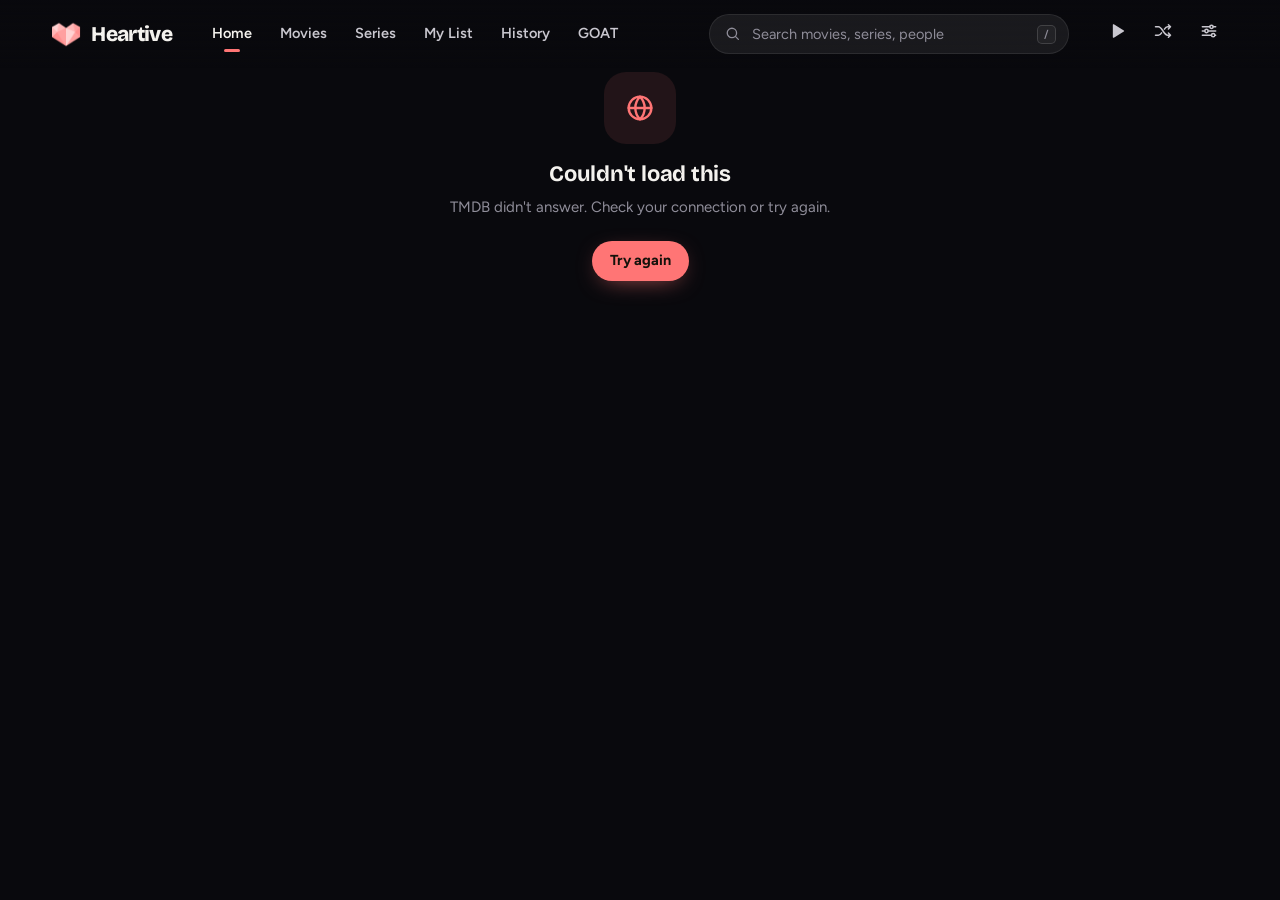
==== commit 2b7a106b: "History page in place of News, South Park button on desktop, Next by rating - News tab is now Histor" ====
--- a/index.html
+++ b/index.html
@@ -37,7 +37,7 @@
             <a href="#/movies" data-nav="movies">Movies</a>
             <a href="#/tv" data-nav="tv">Series</a>
             <a href="#/list" data-nav="list">My List</a>
-            <a href="#/news" data-nav="news">News</a>
+            <a href="#/history" data-nav="history">History</a>
             <a href="#/goat" data-nav="goat">GOAT</a>
         </nav>
         <form class="search" id="searchForm" role="search" autocomplete="off">
@@ -50,12 +50,13 @@
                 <button class="icon-btn" id="menuBtn" aria-haspopup="menu" aria-expanded="false" aria-controls="topMenu" title="Menu" aria-label="Menu"><span data-icon="menu"></span></button>
                 <div class="top-menu" id="topMenu" role="menu" hidden>
                     <a role="menuitem" href="#/settings" data-menu="settings"><span data-icon="sliders"></span>Settings</a>
-                    <a role="menuitem" href="#/news" data-menu="news"><span data-icon="news"></span>News</a>
+                    <a role="menuitem" href="#/history" data-menu="history"><span data-icon="history"></span>History</a>
                     <a role="menuitem" href="#/goat" data-menu="goat"><span data-icon="goat"></span>GOAT</a>
                     <button role="menuitem" type="button" data-menu="surprise"><span data-icon="shuffle"></span>Surprise me</button>
                     <button role="menuitem" type="button" data-menu="southpark"><span data-icon="play"></span>South Park</button>
                 </div>
             </div>
+            <button class="icon-btn desktop-only" data-menu="southpark" title="South Park" aria-label="South Park"><span data-icon="play"></span></button>
             <button class="icon-btn desktop-only" id="surpriseBtn" title="Surprise me" aria-label="Surprise me"><span data-icon="shuffle"></span></button>
             <a class="icon-btn desktop-only" href="#/settings" data-nav="settings" title="Settings" aria-label="Settings"><span data-icon="sliders"></span></a>
         </div>
--- a/assets/css/tv.css
+++ b/assets/css/tv.css
@@ -23,7 +23,7 @@
     border-radius: 14px;
 }
 .tv .btn.tv-focus, .tv .chip.tv-focus, .tv .segmented a.tv-focus, .tv .tv-keys button.tv-focus, .tv .tv-picker button.tv-focus,
-.tv .tv-app.tv-focus, .tv .cal-day.tv-focus {
+.tv .tv-app.tv-focus {
     outline: none;
     background: #fff;
     color: #0b0b10;
@@ -31,6 +31,10 @@
     transform: scale(1.06);
 }
 .tv .btn { transition: transform .15s var(--ease), background .15s, color .15s; }
+/* Filters are a label pill around a select: light up the whole pill, not just the select. */
+.tv .filter select.tv-focus { outline: none; }
+.tv .filter:has(select.tv-focus) { background: #fff; transform: scale(1.06); }
+.tv .filter:has(select.tv-focus) span, .tv .filter:has(select.tv-focus) select { color: #0b0b10; }
 .tv .card-art.tv-focus {
     outline: none;
     transform: scale(1.08);
@@ -137,6 +141,7 @@
 
 /* Detail pages */
 .tv .detail-hero { padding-top: 120px; grid-template-columns: 330px 1fr; }
+.tv .detail-main { max-width: 1000px; }
 .tv .detail-title { font-size: 76px; }
 .tv .tagline { font-size: 24px; }
 .tv .overview { font-size: 24px; max-width: 1100px; }
@@ -152,15 +157,30 @@
 .tv .ep-overview { font-size: 20px; }
 .tv .ep-still.tv-focus { outline-offset: 2px; }
 
-/* Lists, calendar, settings */
+/* Lists, settings */
 .tv .agenda-item { padding: 16px; font-size: 22px; }
 .tv .agenda-day h3 { font-size: 30px; }
 .tv .setting h3 { font-size: 26px; }
 .tv .setting p, .tv .panel-note { font-size: 20px; }
 .tv .panel h2 { font-size: 34px; }
-.tv .setting select { height: 58px; font-size: 22px; }
+.tv .setting select { height: 58px; font-size: 22px; width: 300px; }
 .tv .swatch { width: 52px; height: 52px; }
 .tv .toolbar { font-size: 20px; }
+.tv .toolbar .select, .tv .toolbar select, .tv .toolbar .switch { font-size: 20px; }
+.tv .toolbar .select { height: 52px; }
+.tv .count { font-size: 16px; padding: 2px 9px; }
+.tv .progress-wrap span { font-size: 20px; }
+.tv .progress-wrap .progress { height: 8px; }
+/* Backups are files: no downloads or file pickers on the TV, and sync covers it. */
+.tv [data-action="export"], .tv label:has([data-action="import"]), .tv a[href="#/settings#data"] { display: none; }
+/* The TV always opens the player on cinesrc (tv.js), so this setting does nothing here. */
+.tv .setting:has([data-setting="source"]) { display: none; }
+.tv .data-stats b { font-size: 36px; }
+.tv .data-stats span { font-size: 18px; }
+.tv .empty h3 { font-size: 34px; }
+.tv .empty p { font-size: 24px; max-width: 680px; }
+.tv .empty-ic { width: 110px; height: 110px; border-radius: 30px; }
+.tv .empty-ic .ic { width: 52px; height: 52px; }
 
 /* ---- popups ---- */
 .tv .modal { width: min(1440px, 100vw - 200px); }
@@ -288,3 +308,8 @@
 .tv .modal-player.tv-full .player-top, .tv .modal-player.tv-full .player-bar, .tv .modal-player.tv-full .player-hint { display: none; }
 .tv .tv-paused { gap: 14px; font-size: 30px; color: #fff; background: rgba(0, 0, 0, .55); }
 .tv .tv-paused svg { width: 72px; height: 72px; }
+
+/* Pause and skip feedback over the video (tv.js osd). */
+.tv .tv-osd { position: absolute; inset: 0; display: grid; place-items: center; pointer-events: none; z-index: 2; }
+.tv .tv-osd-badge { display: flex; align-items: center; gap: 14px; padding: 26px 34px; border-radius: 999px; background: rgba(0, 0, 0, .6); color: #fff; font-size: 34px; font-weight: 700; }
+.tv .tv-osd-badge svg { width: 84px; height: 84px; }
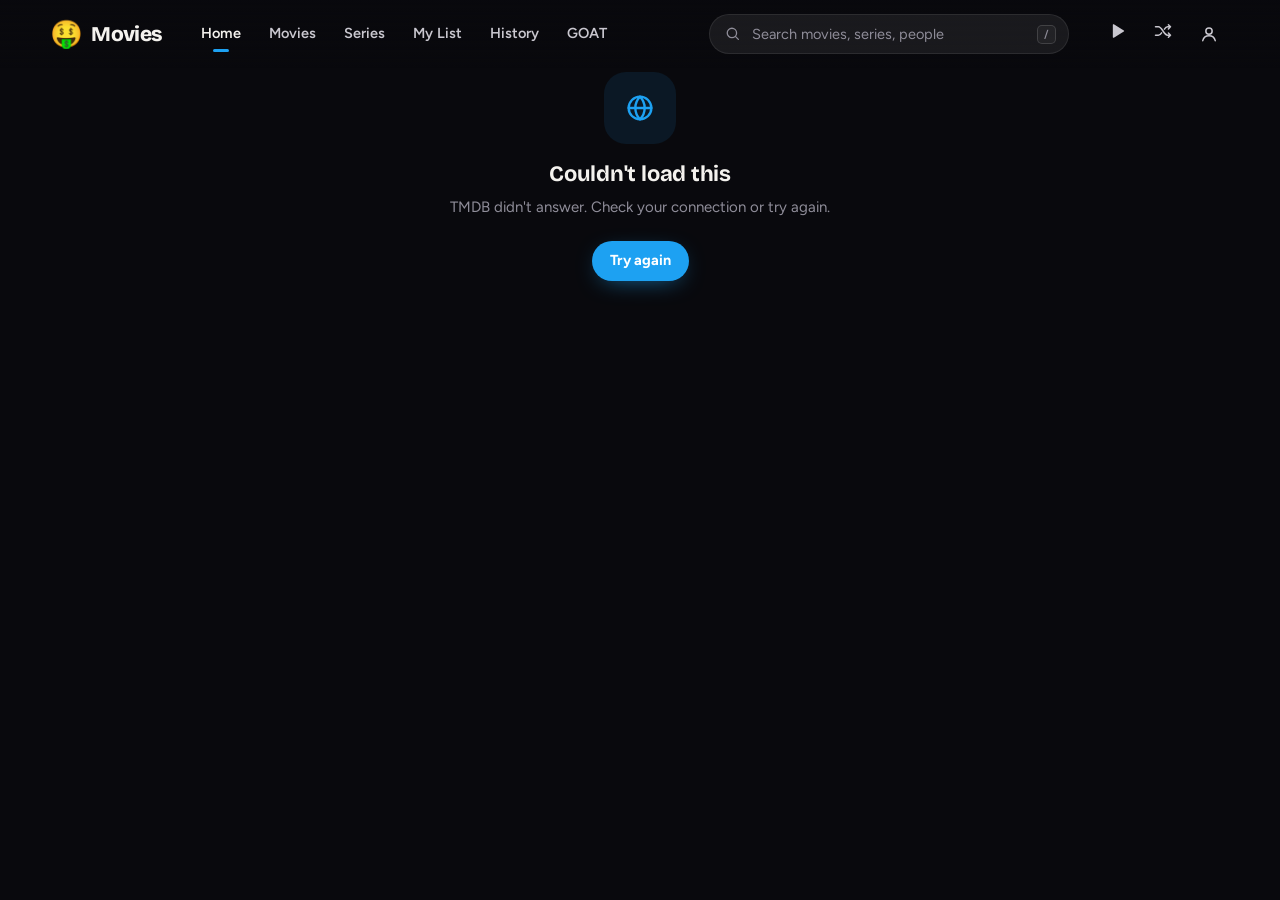
==== commit 4cbc67f2: "Accounts, per-episode History, episode GOAT and My List, and a rename to Movies - Sign in with a use" ====
--- a/index.html
+++ b/index.html
@@ -5,20 +5,19 @@
     <meta name="robots" content="index, follow">
     <meta name="viewport" content="width=device-width, initial-scale=1.0, viewport-fit=cover">
     <meta name="theme-color" content="#0b0b10">
-    <title>Heartive</title>
+    <title>Movies</title>
     <meta name="description" content="For shows and movies idk man i was bored">
 
-    <link rel="icon" href="previews/branding/favicon-128x128.png">
-    <link rel="apple-touch-icon" sizes="180x180" href="previews/branding/favicon-180x180.png">
-    <link rel="icon" type="image/png" sizes="32x32" href="previews/branding/favicon-32x32.png">
-    <link rel="icon" type="image/png" sizes="16x16" href="previews/branding/favicon-16x16.png">
+    <link rel="icon" type="image/svg+xml" href="previews/icon.svg">
     <link rel="manifest" href="manifest.json">
 
     <link rel="preconnect" href="https://fonts.googleapis.com">
     <link rel="preconnect" href="https://fonts.gstatic.com" crossorigin>
-    <link href="https://fonts.googleapis.com/css2?family=Bricolage+Grotesque:opsz,wght@12..96,500;12..96,700;12..96,800&family=Figtree:wght@400;500;600;700&display=swap" rel="stylesheet">
+    <link href="https://fonts.googleapis.com/css2?family=Bricolage+Grotesque:opsz,wght@12..96,500;12..96,700;12..96,800&family=Figtree:wght@400;500;600;700&display=swap" rel="stylesheet" media="print" onload="this.media='all'">
     <link rel="preconnect" href="https://api.themoviedb.org">
     <link rel="preconnect" href="https://image.tmdb.org">
+    <link rel="preconnect" href="https://cinesrc.st">
+    <link rel="preconnect" href="https://jbvkjvdthuzofvmhwctv.supabase.co">
 
     <link rel="stylesheet" href="assets/css/app.css">
     <link rel="stylesheet" href="assets/css/sync.css">
@@ -28,9 +27,9 @@
     <a class="skip" href="#view">Skip to content</a>
 
     <header class="topbar" id="topbar">
-        <a class="brand" href="#/" aria-label="Heartive home">
-            <img src="previews/branding/favicon-128x128.png" alt="" draggable="false">
-            <span>Heartive</span>
+        <a class="brand" href="#/" aria-label="Movies home">
+            <img src="previews/icon.svg" alt="" draggable="false">
+            <span>Movies</span>
         </a>
         <nav class="nav" aria-label="Main">
             <a href="#/" data-nav="home">Home</a>
@@ -58,7 +57,7 @@
             </div>
             <button class="icon-btn desktop-only" data-menu="southpark" title="South Park" aria-label="South Park"><span data-icon="play"></span></button>
             <button class="icon-btn desktop-only" id="surpriseBtn" title="Surprise me" aria-label="Surprise me"><span data-icon="shuffle"></span></button>
-            <a class="icon-btn desktop-only" href="#/settings" data-nav="settings" title="Settings" aria-label="Settings"><span data-icon="sliders"></span></a>
+            <a class="icon-btn" href="#/settings" data-nav="settings" title="Account and settings" aria-label="Account and settings" data-avatar><span data-icon="user"></span></a>
         </div>
     </header>
 
@@ -82,6 +81,7 @@
     <script src="assets/js/components.js"></script>
     <script src="assets/js/player.js"></script>
     <script src="assets/js/pages.js"></script>
+    <script src="assets/js/ratings.js"></script>
     <script src="assets/js/app.js"></script>
     <script src="assets/js/sync.js"></script>
     <script src="assets/js/southpark.js"></script>
--- a/assets/css/app.css
+++ b/assets/css/app.css
@@ -1 +1 @@
-:root{--accent:orange;--accent-rgb:255 165 0;--on-accent:#14110a;--bg:#09090d;--bg-2:#101017;--surface:#15151d;--surface-2:#1d1d27;--surface-3:#262632;--line:#ffffff14;--line-2:#ffffff24;--text:#f4f2ee;--text-2:#c9c7cf;--muted:#8f8d99;--ok:#34d399;--danger:#f87171;--radius:14px;--radius-sm:10px;--topbar:68px;--gutter:clamp(16px, 4vw, 56px);--display:"Bricolage Grotesque", "Figtree", system-ui, sans-serif;--body:"Figtree", system-ui, -apple-system, "Segoe UI", sans-serif;--ease:cubic-bezier(.2, .8, .2, 1);color-scheme:dark}*,:before,:after{box-sizing:border-box}html{-webkit-text-size-adjust:100%;scroll-padding-top:calc(var(--topbar) + 16px)}body{background:var(--bg);color:var(--text);font:400 15px/1.5 var(--body);-webkit-font-smoothing:antialiased;min-height:100vh;margin:0;overflow-x:hidden}body.locked{overflow:hidden}img{max-width:100%;display:block}a{color:inherit;text-decoration:none}button,input,select{font:inherit;color:inherit}button{cursor:pointer;background:0 0;border:0;padding:0}h1,h2,h3,h4{font-family:var(--display);letter-spacing:-.01em;margin:0;line-height:1.1}p{margin:0}:focus-visible{outline:2px solid var(--accent);outline-offset:2px;border-radius:6px}::selection{background:rgb(var(--accent-rgb) / .35)}.ic{flex:none;width:1.15em;height:1.15em}.muted{color:var(--muted)}.grow{flex:1}.skip{z-index:100;background:var(--accent);color:var(--on-accent);border-radius:8px;padding:8px 14px;position:absolute;top:8px;left:-999px}.skip:focus{left:8px}kbd{font:600 11px/1 var(--body);border:1px solid var(--line-2);color:var(--muted);background:#ffffff0a;border-radius:5px;padding:3px 6px}.container{width:100%;max-width:1560px;padding:0 var(--gutter);margin:0 auto}#view{outline:none;min-height:70vh}.page{padding-top:calc(var(--topbar) + 28px)}.topbar{z-index:40;height:var(--topbar);padding:0 var(--gutter);transition:background .3s var(--ease), box-shadow .3s var(--ease), backdrop-filter .3s;background:linear-gradient(#09090dd9,#09090d00);align-items:center;gap:28px;display:flex;position:fixed;inset:0 0 auto}.topbar.solid{-webkit-backdrop-filter:saturate(160%)blur(18px);box-shadow:0 1px 0 var(--line);background:#0c0c11d1}.brand{font:800 21px/1 var(--display);letter-spacing:-.03em;flex:none;align-items:center;gap:10px;display:flex}.brand img{border-radius:8px;width:30px;height:30px}.nav{gap:4px;display:flex}.nav a{color:var(--text-2);border-radius:999px;padding:8px 12px;font-size:14.5px;font-weight:600;transition:color .2s,background .2s;position:relative}.nav a:hover{color:var(--text);background:#ffffff0f}.nav a.on{color:var(--text)}.nav a.on:after{content:"";background:var(--accent);border-radius:3px;width:16px;height:3px;margin-left:-8px;position:absolute;bottom:1px;left:50%}.search{border:1px solid var(--line);width:min(360px,32vw);height:40px;transition:background .2s, border-color .2s, width .3s var(--ease);background:#ffffff12;border-radius:999px;align-items:center;margin-left:auto;display:flex;position:relative}.search:focus-within{border-color:rgb(var(--accent-rgb) / .6);background:#ffffff1a;width:min(440px,38vw)}.search .search-icon,.search>.ic{color:var(--muted);display:flex;position:absolute;left:14px}.search input{background:0 0;border:0;outline:none;flex:1;min-width:0;height:100%;padding:0 44px 0 42px;font-size:14.5px}.search input::placeholder{color:var(--muted)}.search input::-webkit-search-cancel-button{filter:invert()opacity(.5)}.search kbd{position:absolute;right:12px}.search:focus-within kbd{display:none}.top-actions{gap:6px;display:flex}.icon-btn{width:40px;height:40px;color:var(--text-2);border-radius:999px;place-items:center;transition:background .2s,color .2s;display:grid}.icon-btn:hover,.icon-btn.on{color:var(--text);background:#ffffff14}.icon-btn .ic{width:20px;height:20px}.tabbar{display:none}.btn{white-space:nowrap;background:var(--accent);height:40px;color:var(--on-accent);transition:transform .15s var(--ease), filter .2s, background .2s, box-shadow .2s;box-shadow:0 6px 24px -10px rgb(var(--accent-rgb) / .8);border-radius:999px;justify-content:center;align-items:center;gap:8px;padding:0 18px;font-size:14.5px;font-weight:700;display:inline-flex}.btn:hover{filter:brightness(1.08);transform:translateY(-1px)}.btn:active{transform:translateY(0)scale(.98)}.btn .ic{width:18px;height:18px}.btn-lg{height:48px;padding:0 24px;font-size:15.5px}.btn-lg .ic{width:20px;height:20px}.btn-sm{height:34px;padding:0 14px;font-size:13.5px}.btn-icon{width:48px;padding:0}.btn-glass,.btn-ghost{color:var(--text);box-shadow:none;-webkit-backdrop-filter:blur(12px);border:1px solid var(--line);background:#ffffff1a}.btn-glass:hover,.btn-ghost:hover{filter:none;background:#ffffff29}.btn-glass.on,.btn-ghost.on{background:rgb(var(--accent-rgb) / .16);border-color:rgb(var(--accent-rgb) / .5);color:var(--accent)}.btn-ghost{backdrop-filter:none;background:var(--surface-2)}.btn-danger{color:var(--danger);box-shadow:none;background:#f871711f;border:1px solid #f871714d}.btn-disabled{background:var(--surface-2);color:var(--muted);box-shadow:none;cursor:default}.btn-disabled:hover{filter:none;transform:none}.btn:disabled{opacity:.5;pointer-events:none}.chips{scrollbar-width:none;gap:8px;padding:2px 0 18px;display:flex;overflow-x:auto}.chips::-webkit-scrollbar{display:none}.chip{background:var(--surface);border:1px solid var(--line);color:var(--text-2);border-radius:999px;flex:none;padding:7px 14px;font-size:13.5px;font-weight:600;transition:background .2s,color .2s,border-color .2s}.chip:hover{background:var(--surface-2);color:var(--text)}.chip.on{background:var(--text);color:var(--bg);border-color:var(--text)}.chips-tight{flex-wrap:wrap;padding:0;overflow:visible}.chips-tight .chip{backdrop-filter:blur(8px);background:#ffffff0f;padding:5px 12px;font-size:13px}.pill{background:rgb(var(--accent-rgb) / .16);color:var(--accent);letter-spacing:.02em;border-radius:999px;align-items:center;padding:3px 10px;font-size:12px;font-weight:700;display:inline-flex}.tag{letter-spacing:.03em;text-transform:uppercase;border-radius:6px;padding:2px 8px;font-size:11.5px;font-weight:700;display:inline-flex}.tag-new{background:var(--accent);color:var(--on-accent)}.tag-live{color:var(--ok);background:#34d39924}.cert{border:1px solid var(--line-2);border-radius:5px;padding:0 6px;font-size:12px;line-height:18px;display:inline-flex}.eyebrow{color:var(--muted);letter-spacing:.06em;text-transform:uppercase;align-items:center;gap:8px;margin-bottom:8px;font-size:13px;font-weight:600;display:flex}.rating{align-items:center;gap:4px;font-weight:700;display:inline-flex}.rating .ic{color:var(--accent);width:14px;height:14px}.count{font:600 12px/1 var(--body);color:var(--muted);vertical-align:middle;background:#ffffff12;border-radius:999px;margin-left:4px;padding:3px 7px}.segmented{background:var(--surface);border:1px solid var(--line);scrollbar-width:none;border-radius:999px;gap:2px;max-width:100%;padding:4px;display:flex;overflow-x:auto}.segmented::-webkit-scrollbar{display:none}.segmented a,.segmented button{color:var(--text-2);border-radius:999px;flex:none;padding:7px 14px;font-size:13.5px;font-weight:600;transition:background .2s,color .2s}.segmented a:hover{color:var(--text)}.segmented .on{background:var(--surface-3);color:var(--text);box-shadow:inset 0 1px #ffffff0f}.segmented .on .count{background:rgb(var(--accent-rgb) / .18);color:var(--accent)}.hero{background:var(--bg-2);height:min(88vh,860px);min-height:520px;position:relative;overflow:hidden}.hero-slide{opacity:0;visibility:hidden;transition:opacity .9s var(--ease), visibility .9s;position:absolute;inset:0}.hero-slide.on{opacity:1;visibility:visible}.hero-img{object-fit:cover;object-position:center 20%;width:100%;height:100%;transition:transform 9s linear;position:absolute;inset:0;transform:scale(1.06)}.hero-slide.on .hero-img{transform:scale(1)}.hero-slide:after{content:"";background:linear-gradient(to top, var(--bg) 2%, #09090d99 30%, #09090d00 60%), linear-gradient(to right, #09090deb 0%, #09090d8c 38%, #09090d00 70%);position:absolute;inset:0}.hero-body{z-index:2;position:absolute;bottom:clamp(70px,12vh,130px);left:0;right:0}.hero-body>*{max-width:640px}.hero-slide .hero-body>*{opacity:0;transition:opacity .7s var(--ease), transform .7s var(--ease);transform:translateY(14px)}.hero-slide.on .hero-body>*{opacity:1;transform:none}.hero-slide.on .hero-body>:nth-child(2){transition-delay:80ms}.hero-slide.on .hero-body>:nth-child(3){transition-delay:.14s}.hero-slide.on .hero-body>:nth-child(4){transition-delay:.2s}.hero-slide.on .hero-body>:nth-child(5){transition-delay:.26s}.hero-title{letter-spacing:-.035em;text-wrap:balance;margin-bottom:14px;font-size:clamp(36px,5.6vw,76px);font-weight:800;line-height:.98}.hero-meta{color:var(--text-2);flex-wrap:wrap;align-items:center;gap:6px 14px;margin-bottom:14px;font-size:14.5px;font-weight:600;display:flex}.hero-meta span:not(.rating)+span:before{content:""}.hero-overview{color:var(--text-2);-webkit-line-clamp:3;-webkit-box-orient:vertical;margin-bottom:24px;font-size:16px;line-height:1.6;display:-webkit-box;overflow:hidden}.hero .actions{gap:12px}.hero-dots{z-index:3;gap:8px;display:flex;position:absolute;bottom:36px;left:0;right:0}.hero-dots button{background:#ffffff38;border-radius:4px;width:34px;height:4px;padding:0;overflow:hidden}.hero-dots button:hover{background:#fff6}.hero-dots i{background:var(--text);width:0;height:100%;display:block}.hero-dots button.on i{animation:8s linear forwards dot}.hero.paused .hero-dots button.on i{animation-play-state:paused}@keyframes dot{to{width:100%}}.hero-loading{align-items:flex-end;display:flex}.hero-loading .hero-body{padding-bottom:120px;position:relative;bottom:auto}.home-rows{z-index:2;margin-top:-34px;position:relative}.row{margin:0 0 36px}.row-head{align-items:center;gap:14px;margin-bottom:14px;display:flex}.row-head h2{align-items:center;gap:10px;font-size:clamp(19px,1.8vw,23px);font-weight:700;display:flex}.row-head h2 .ic{color:var(--accent);width:20px;height:20px}.row-link{color:var(--muted);opacity:0;align-items:center;gap:2px;font-size:13.5px;font-weight:600;transition:opacity .2s,transform .2s,color .2s;display:inline-flex;transform:translate(-6px)}.row:hover .row-link,.row-link:focus-visible{opacity:1;transform:none}.row-link:hover{color:var(--accent)}.row-link .ic{width:15px;height:15px}.row-arrows{gap:6px;margin-left:auto;display:flex}.arrow{background:var(--surface);border:1px solid var(--line);width:34px;height:34px;color:var(--text-2);border-radius:999px;place-items:center;transition:background .2s,opacity .2s;display:grid}.arrow:hover{background:var(--surface-3);color:var(--text)}.row.at-start [data-scroll="-1"],.row.at-end [data-scroll="1"]{opacity:.3;pointer-events:none}.rail{--w:clamp(136px, 13.5vw, 200px);grid-auto-flow:column;grid-auto-columns:var(--w);overscroll-behavior-x:contain;scroll-snap-type:x mandatory;scroll-padding:0 var(--gutter);margin:0 calc(var(--gutter) * -1);padding:6px var(--gutter) 10px;scrollbar-width:none;gap:clamp(10px,1.2vw,18px);display:grid;overflow-x:auto}.rail::-webkit-scrollbar{display:none}.rail>*{scroll-snap-align:start}.row-wide .rail{--w:clamp(240px, 22vw, 330px)}.row-people .rail{--w:128px}.card{min-width:0;position:relative}.card-art{aspect-ratio:2/3;border-radius:var(--radius);background:linear-gradient(135deg, var(--surface-2), var(--surface));isolation:isolate;box-shadow:0 0 0 1px var(--line) inset;transition:transform .3s var(--ease), box-shadow .3s var(--ease);display:block;position:relative;overflow:hidden}.card-wide .card-art{aspect-ratio:16/9}.card-art img{object-fit:cover;z-index:1;width:100%;height:100%;transition:transform .5s var(--ease), filter .3s;position:absolute;inset:0}.card-fallback{text-align:center;font:700 15px/1.25 var(--display);color:var(--muted);place-items:center;padding:16px;display:grid;position:absolute;inset:0}.card-shade{z-index:2;opacity:.9;background:linear-gradient(#0000 55%,#000000bf);transition:opacity .3s;position:absolute;inset:0}.card-badges{z-index:3;align-items:center;gap:5px;display:flex;position:absolute;bottom:8px;left:8px}.card-badges .rating,.badge{-webkit-backdrop-filter:blur(8px);background:#0000008c;border-radius:6px;align-items:center;gap:3px;height:22px;padding:0 7px;font-size:12px;font-weight:700;display:inline-flex}.card-badges .rating .ic{width:12px;height:12px}.badge-ok{background:var(--ok);color:#05261a;padding:0 5px}.badge-ok .ic{stroke-width:3px;width:13px;height:13px}.card-play{z-index:3;color:#0b0b0f;opacity:0;width:52px;height:52px;transition:opacity .25s, transform .3s var(--ease);background:#ffffffeb;border-radius:999px;place-items:center;margin:-26px 0 0 -26px;display:grid;position:absolute;top:50%;left:50%;transform:scale(.8)}.card-play .ic{width:22px;height:22px;margin-left:3px}.card-resume{z-index:3;background:var(--accent);color:var(--on-accent);border-radius:6px;padding:2px 8px;font-size:12px;font-weight:700;position:absolute;bottom:8px;right:8px}.card-progress{z-index:3;background:#fff3;height:4px;position:absolute;bottom:0;left:0;right:0}.card-progress i{background:var(--accent);height:100%;display:block}.card-wl,.card-x{z-index:4;color:#fff;-webkit-backdrop-filter:blur(8px);opacity:0;width:32px;height:32px;transition:opacity .2s, transform .25s var(--ease), background .2s;background:#0000008c;border-radius:999px;place-items:center;display:grid;position:absolute;top:8px;right:8px;transform:scale(.85)}.card-wl .ic,.card-x .ic{stroke-width:2.4px;width:17px;height:17px}.card-wl:hover{background:#000c}.card-wl.on{opacity:1;background:var(--accent);color:var(--on-accent);transform:none}.card-x{right:46px}.card-wide .card-wl.on~.card-x,.card-x{top:8px}.card:hover .card-art,.card:focus-within .card-art{box-shadow:0 0 0 1px var(--line-2) inset, 0 18px 40px -18px #000000e6;transform:translateY(-4px)}.card:hover .card-art img{transform:scale(1.05)}.card:hover .card-play,.card-art:focus-visible .card-play,.card:hover .card-wl,.card:hover .card-x,.card:focus-within .card-wl,.card:focus-within .card-x{opacity:1;transform:none}.card-meta{padding:10px 2px 0}.card-title{white-space:nowrap;text-overflow:ellipsis;font-size:14.5px;font-weight:700;line-height:1.3;display:block;overflow:hidden}.card-title:hover{color:var(--accent)}.card-sub{color:var(--muted);white-space:nowrap;text-overflow:ellipsis;margin-top:2px;font-size:13px;overflow:hidden}.person{text-align:center;flex-direction:column;align-items:center;gap:2px;min-width:0;display:flex}.person-img{aspect-ratio:1;background:var(--surface-2);width:100%;color:var(--muted);box-shadow:0 0 0 1px var(--line) inset;transition:transform .3s var(--ease), box-shadow .3s;border-radius:999px;place-items:center;margin-bottom:8px;display:grid;overflow:hidden}.person-img img{object-fit:cover;object-position:top;width:100%;height:100%}.person-img .ic{width:40%;height:40%}.person:hover .person-img{box-shadow:0 0 0 2px var(--accent);transform:translateY(-3px)}.person-name{text-overflow:ellipsis;white-space:nowrap;max-width:100%;font-size:14px;font-weight:700;line-height:1.25;overflow:hidden}.person-sub{color:var(--muted);-webkit-line-clamp:2;-webkit-box-orient:vertical;font-size:12.5px;line-height:1.3;display:-webkit-box;overflow:hidden}.page-head{flex-wrap:wrap;justify-content:space-between;align-items:flex-end;gap:16px 24px;margin-bottom:22px;display:flex}.page-head h1{letter-spacing:-.03em;font-size:clamp(30px,4vw,48px);font-weight:800}.page-head .eyebrow{margin-bottom:6px}.page-head-sm{align-items:center;margin:10px 0 18px}.page-head-sm h2{font-size:22px}.section-title{margin:28px 0 16px;font-size:20px}.grid{grid-template-columns:repeat(auto-fill,minmax(clamp(132px,14vw,182px),1fr));gap:28px clamp(12px,1.4vw,20px);display:grid}.grid-wide{grid-template-columns:repeat(auto-fill,minmax(260px,1fr))}.grid-person .person-img{border-radius:var(--radius);aspect-ratio:2/3}.grid-person{padding-top:0}.sentinel{place-items:center;padding:40px 0;display:grid}.spinner{border:3px solid var(--surface-3);border-top-color:var(--accent);border-radius:999px;width:28px;height:28px;animation:.8s linear infinite spin}@keyframes spin{to{transform:rotate(360deg)}}.toolbar{flex-wrap:wrap;align-items:center;gap:12px 18px;margin-bottom:24px;display:flex}.skeleton .card-art,.sk-line,.skeleton.detail-poster,.ep.skeleton .ep-still{background:linear-gradient(100deg, var(--surface) 30%, var(--surface-2) 50%, var(--surface) 70%);background-size:300% 100%;animation:1.4s ease-in-out infinite shimmer}.sk-line{border-radius:6px;width:80%;height:13px;margin-top:10px}.sk-line.short{width:50%}.sk-title{width:220px;height:22px;margin:0}.sk-hero{width:min(520px,80%);height:52px;margin-bottom:8px}@keyframes shimmer{0%{background-position:100% 0}to{background-position:0 0}}.empty{text-align:center;flex-direction:column;align-items:center;gap:10px;padding:72px 20px;display:flex}.empty-ic{background:rgb(var(--accent-rgb) / .1);width:72px;height:72px;color:var(--accent);border-radius:22px;place-items:center;margin-bottom:8px;display:grid}.empty-ic .ic{width:32px;height:32px}.empty h3{font-size:22px}.empty p{color:var(--muted);max-width:420px}.empty p .ic{vertical-align:-3px;color:var(--text)}.empty .btn{margin-top:12px}.detail{position:relative}.backdrop{z-index:0;height:min(92vh,900px);position:absolute;inset:0 0 auto;overflow:hidden}.backdrop img{object-fit:cover;object-position:center 20%;width:100%;height:100%;animation:fadeIn .8s var(--ease)}.backdrop:after{content:"";background:linear-gradient(to top, var(--bg) 0%, #09090dbf 35%, #09090d59 70%, #09090d99 100%), linear-gradient(to right, #09090df2 0%, #09090d99 45%, #09090d1a 100%);position:absolute;inset:0}@keyframes fadeIn{0%{opacity:0}to{opacity:1}}.detail-hero{z-index:1;padding-top:calc(var(--topbar) + clamp(80px, 22vh, 240px));grid-template-columns:clamp(200px,22vw,300px) 1fr;align-items:end;gap:clamp(24px,4vw,56px);padding-bottom:40px;display:grid;position:relative}.detail-poster{aspect-ratio:2/3;background:var(--surface);box-shadow:0 30px 60px -20px #000000e6, 0 0 0 1px var(--line-2);border-radius:18px;place-items:center;display:grid;overflow:hidden}.detail-poster img{object-fit:cover;width:100%;height:100%}.detail-poster span{text-align:center;font:700 20px var(--display);color:var(--muted);padding:20px}.detail-main{min-width:0;max-width:820px;animation:rise .6s var(--ease)}@keyframes rise{0%{opacity:0;transform:translateY(16px)}to{opacity:1;transform:none}}.detail-title{letter-spacing:-.035em;text-wrap:balance;margin-bottom:10px;font-size:clamp(34px,5vw,68px);font-weight:800;line-height:1}.detail-logo{margin-bottom:14px}.detail-logo img{object-fit:contain;object-position:left bottom;filter:drop-shadow(0 4px 24px #0009);max-width:100%;height:auto}.tagline{font:italic 500 17px/1.4 var(--body);color:var(--text-2);margin-bottom:14px}.facts-line{color:var(--text-2);flex-wrap:wrap;align-items:center;gap:6px 10px;margin-bottom:16px;font-size:14.5px;font-weight:600;display:flex}.facts-line .dot{background:var(--muted);opacity:.6;border-radius:4px;width:4px;height:4px}.facts-line .muted{font-weight:500}.overview{color:var(--text-2);max-width:70ch;margin:16px 0 24px;font-size:16px;line-height:1.65}.actions{flex-wrap:wrap;gap:10px;display:flex}.note{color:var(--text-2);align-items:center;gap:8px;margin-top:16px;font-size:14px;display:flex}.note .ic{color:var(--accent)}.credits-line{color:var(--muted);margin-top:18px;font-size:14.5px}.credits-line a{color:var(--text);font-weight:600}.credits-line a:hover,.links a:hover{color:var(--accent)}.progress-wrap{color:var(--muted);align-items:center;gap:12px;margin-top:18px;font-size:13.5px;display:flex}.progress-wrap:empty{display:none}.progress{background:#ffffff1f;border-radius:6px;width:min(280px,50%);height:6px;overflow:hidden}.progress i{background:var(--accent);height:100%;transition:width .4s var(--ease);border-radius:6px;display:block}.detail-body{z-index:1;position:relative}.facts-grid{background:var(--line);border:1px solid var(--line);border-radius:var(--radius);grid-template-columns:repeat(auto-fill,minmax(190px,1fr));gap:1px;margin:8px 0 40px;display:grid;overflow:hidden}.fact{background:var(--bg-2);margin:0;padding:16px 18px}.fact-wide{grid-column:1/-1}.fact dt{color:var(--muted);text-transform:uppercase;letter-spacing:.06em;margin-bottom:6px;font-size:12px;font-weight:700}.fact dd{margin:0;font-weight:600}.links{flex-wrap:wrap;gap:6px 14px;margin-top:2px;display:flex}.link-out{align-items:center;gap:4px;font-size:14px;font-weight:600;display:inline-flex}.link-out .ic{width:14px;height:14px;color:var(--muted)}.providers-row{flex-wrap:wrap;gap:14px 32px;display:flex}.mini{color:var(--muted);margin-bottom:6px;font-size:12px;display:block}.logos{flex-wrap:wrap;gap:8px;display:flex}.logos img{width:40px;height:40px;box-shadow:0 0 0 1px var(--line-2);border-radius:10px;transition:transform .2s}.logos a:hover img{transform:translateY(-2px)}.net-logo{object-fit:contain;filter:brightness(0)invert();opacity:.9;width:auto;max-width:110px;height:22px;margin-right:8px;display:inline-block}.episodes{margin-bottom:44px}.episodes-head{flex-wrap:wrap;align-items:center;gap:14px 18px;margin-bottom:18px;display:flex}.episodes-head h2{font-size:24px}.season-tabs{scrollbar-width:none;flex:1;gap:6px;min-width:0;display:flex;overflow-x:auto}.season-tabs::-webkit-scrollbar{display:none}.season-tabs button{background:var(--surface);border:1px solid var(--line);color:var(--text-2);border-radius:999px;flex:none;padding:8px 14px;font-size:13.5px;font-weight:600;transition:all .2s}.season-tabs button:hover{color:var(--text);background:var(--surface-2)}.season-tabs button.on{background:var(--text);color:var(--bg);border-color:var(--text)}.ep-list{gap:4px;display:grid}.ep{border-radius:var(--radius);grid-template-columns:clamp(150px,18vw,240px) 1fr auto;align-items:center;gap:clamp(14px,2vw,24px);padding:12px;transition:background .2s;display:grid}.ep:hover{background:var(--surface)}.ep.last{background:rgb(var(--accent-rgb) / .06);box-shadow:0 0 0 1px rgb(var(--accent-rgb) / .25) inset}.ep-still{aspect-ratio:16/9;border-radius:var(--radius-sm);background:var(--surface-2);width:100%;display:block;position:relative;overflow:hidden}.ep-still img{object-fit:cover;width:100%;height:100%;transition:transform .4s var(--ease), filter .3s}.ep-still img.blur{filter:blur(14px)brightness(.7);transform:scale(1.1)}.ep-still .card-play{width:44px;height:44px;margin:-22px 0 0 -22px}.ep-still:hover .card-play,.ep-still:focus-visible .card-play{opacity:1;transform:none}.ep-still:hover img:not(.blur){transform:scale(1.04)}.ep-noimg{color:var(--muted);place-items:center;display:grid;position:absolute;inset:0}.ep-time,.ep-last{z-index:3;background:#000000b3;border-radius:5px;padding:1px 6px;font-size:11.5px;font-weight:700;position:absolute;bottom:6px}.ep-time{right:6px}.ep-last{background:var(--accent);color:var(--on-accent);left:6px}.ep-soon{background:#0000008c;place-items:center;font-weight:700;display:grid;position:absolute;inset:0}.ep-body{min-width:0}.ep-head{align-items:baseline;gap:10px;display:flex}.ep-num{font:800 18px/1 var(--display);color:var(--muted);min-width:22px}.ep h3{font-size:16.5px;font-family:var(--body);letter-spacing:0;text-overflow:ellipsis;white-space:nowrap;font-weight:700;overflow:hidden}.ep-sub{color:var(--muted);margin:4px 0 6px 32px;font-size:13px}.ep-overview{color:var(--text-2);-webkit-line-clamp:2;-webkit-box-orient:vertical;margin-left:32px;font-size:14px;line-height:1.55;display:-webkit-box;overflow:hidden}.ep-overview.spoiler{filter:blur(5px);cursor:pointer;user-select:none}.ep-check{border:1.5px solid var(--line-2);color:#0000;border-radius:999px;place-items:center;width:36px;height:36px;transition:all .2s;display:grid}.ep-check .ic{stroke-width:2.6px;width:18px;height:18px}.ep-check:hover{border-color:var(--text-2);color:var(--muted)}.ep-check.on{background:var(--ok);border-color:var(--ok);color:#05261a}.ep-actions{flex-direction:column;align-items:center;gap:8px;display:flex}.ep-tor{width:36px;height:36px;color:var(--muted);opacity:0;border-radius:999px;place-items:center;transition:opacity .2s,color .2s,background .2s;display:grid}.ep-tor .ic{width:17px;height:17px}.ep:hover .ep-tor,.ep-tor:focus-visible{opacity:1}.ep-tor:hover{color:var(--accent);background:rgb(var(--accent-rgb) / .12)}@media (hover:none){.ep-tor{opacity:1}}.ep.watched .ep-still img:not(.blur){filter:saturate(.5)brightness(.7)}.ep.future{opacity:.55}.ep.future .ep-still{cursor:default}.ep.skeleton .ep-still{height:auto}.person-head{grid-template-columns:clamp(160px,20vw,260px) 1fr;align-items:start;gap:clamp(20px,4vw,48px);margin-bottom:44px;display:grid}.person-photo{aspect-ratio:2/3;background:var(--surface);color:var(--muted);box-shadow:0 0 0 1px var(--line-2);border-radius:18px;place-items:center;display:grid;overflow:hidden}.person-photo img{object-fit:cover;width:100%;height:100%}.person-photo .ic{width:40%;height:40%}.person-head h1{letter-spacing:-.03em;margin-bottom:12px;font-size:clamp(32px,4.5vw,56px);font-weight:800}.bio{color:var(--text-2);max-width:75ch;line-height:1.7}.bio p+p{margin-top:12px}.bio.clamp{max-height:10.2em;overflow:hidden;-webkit-mask-image:linear-gradient(#000 60%,#0000);mask-image:linear-gradient(#000 60%,#0000)}.person-head .btn-ghost{margin:10px 0 0}.person-head .links{margin-top:18px}.news-lead{background:var(--surface);border:1px solid var(--line);border-radius:20px;grid-template-columns:1.4fr 1fr;gap:0;margin-bottom:32px;transition:border-color .2s;display:grid;overflow:hidden}.news-lead:hover{border-color:var(--line-2)}.news-lead img{object-fit:cover;width:100%;height:100%;min-height:280px;max-height:440px}.news-lead>div{flex-direction:column;justify-content:center;align-items:flex-start;gap:14px;padding:clamp(20px,3vw,40px);display:flex}.news-lead h2{letter-spacing:-.02em;font-size:clamp(22px,2.4vw,32px);font-weight:800}.news-lead p{color:var(--text-2)}.news-grid{grid-template-columns:repeat(auto-fill,minmax(280px,1fr));gap:28px 22px;display:grid}.news-card{flex-direction:column;gap:8px;display:flex}.news-img{aspect-ratio:16/9;border-radius:var(--radius);background:var(--surface);margin-bottom:4px;overflow:hidden}.news-img img{object-fit:cover;width:100%;height:100%;transition:transform .5s var(--ease)}.news-card:hover .news-img img{transform:scale(1.04)}.news-card:hover h3{color:var(--accent)}.news-src{color:var(--muted);text-transform:uppercase;letter-spacing:.04em;font-size:12.5px;font-weight:600}.news-card h3{font:700 17px/1.3 var(--body);letter-spacing:0;transition:color .2s}.news-card p{color:var(--muted);-webkit-line-clamp:3;-webkit-box-orient:vertical;font-size:14px;display:-webkit-box;overflow:hidden}.settings{max-width:880px}.panel{background:var(--bg-2);border:1px solid var(--line);border-radius:18px;margin-bottom:18px;padding:8px 22px}.panel h2{font-size:13px;font-family:var(--body);text-transform:uppercase;letter-spacing:.08em;color:var(--muted);padding:16px 0 6px;font-weight:700}.panel-note{color:var(--muted);margin-bottom:14px;font-size:14px}.panel .actions{padding-bottom:20px}.setting{border-top:1px solid var(--line);justify-content:space-between;align-items:center;gap:20px;padding:16px 0;display:flex}.panel h2+.setting{border-top:0}.setting h3{font:600 15.5px/1.3 var(--body);letter-spacing:0}.setting p{color:var(--muted);margin-top:3px;font-size:13.5px}select{-webkit-appearance:none;appearance:none;background:var(--surface-2) url("data:image/svg+xml,%3Csvg xmlns='http://www.w3.org/2000/svg' viewBox='0 0 24 24' fill='none' stroke='%238f8d99' stroke-width='2' stroke-linecap='round'%3E%3Cpath d='M6 9l6 6 6-6'/%3E%3C/svg%3E") no-repeat right 10px center / 16px;border:1px solid var(--line-2);cursor:pointer;border-radius:10px;max-width:220px;height:38px;padding:0 36px 0 14px;font-size:14px;font-weight:600}select:hover{border-color:var(--muted)}.select{color:var(--muted);align-items:center;gap:10px;font-size:14px;font-weight:600;display:inline-flex}.switch{cursor:pointer;color:var(--text-2);align-items:center;gap:10px;font-size:14px;font-weight:600;display:inline-flex}.switch input{opacity:0;width:0;height:0;position:absolute}.switch span{background:var(--surface-3);border-radius:999px;flex:none;width:44px;height:26px;transition:background .2s;position:relative}.switch span:after{content:"";width:20px;height:20px;transition:transform .25s var(--ease);background:#fff;border-radius:999px;position:absolute;top:3px;left:3px;box-shadow:0 1px 3px #0006}.switch input:checked+span{background:var(--accent)}.switch input:checked+span:after{transform:translate(18px)}.switch input:focus-visible+span{outline:2px solid var(--accent);outline-offset:2px}.swatches{flex-wrap:wrap;justify-content:flex-end;gap:8px;max-width:300px;display:flex}.swatch{background:var(--c);cursor:pointer;border-radius:999px;place-items:center;width:28px;height:28px;transition:transform .15s;display:grid;position:relative;box-shadow:inset 0 0 0 1px #ffffff26}.swatch:hover{transform:scale(1.1)}.swatch.on{box-shadow:0 0 0 2px var(--bg), 0 0 0 4px var(--c)}.swatch-custom{color:#fff;background:conic-gradient(#f43f5e,#facc15,#10b981,#3b82f6,#a855f7,#f43f5e)}.swatch-custom input{opacity:0;cursor:pointer;position:absolute;inset:0}.swatch-custom .ic{stroke-width:3px;filter:drop-shadow(0 0 2px #000);width:14px;height:14px}.data-stats{flex-wrap:wrap;gap:12px;margin-bottom:18px;display:flex}.data-stats div{background:var(--surface);border-radius:12px;flex:1;min-width:120px;padding:14px 16px}.data-stats b{font:800 26px/1 var(--display);margin-bottom:4px;display:block}.data-stats span{color:var(--muted);font-size:13px}.kbd-help{margin:24px 0 0;font-size:13.5px}#modalRoot{z-index:80;pointer-events:none;position:fixed;inset:0}#modalRoot:empty{display:none}.modal-backdrop{-webkit-backdrop-filter:blur(8px);opacity:0;pointer-events:auto;background:#040407d1;transition:opacity .2s;position:absolute;inset:0}.modal{opacity:0;width:min(1280px,100vw - 32px);max-height:calc(100vh - 32px);transition:transform .25s var(--ease), opacity .2s;pointer-events:auto;background:var(--bg-2);border:1px solid var(--line-2);border-radius:20px;position:absolute;top:50%;left:50%;overflow:auto;transform:translate(-50%,-48%)scale(.98);box-shadow:0 40px 100px -30px #000}#modalRoot.open .modal-backdrop{opacity:1}#modalRoot.open .modal{opacity:1;transform:translate(-50%,-50%)}.player,.trailer{flex-direction:column;display:flex}.player-top,.modal-top{align-items:center;gap:16px;padding:14px 14px 14px 22px;display:flex}.modal-top strong{flex:1}.player-title{flex:1;min-width:0}.player-title strong{font:700 18px/1.25 var(--display);white-space:nowrap;text-overflow:ellipsis;display:block;overflow:hidden}.player-title span{color:var(--muted);font-size:14px}.player-ends{color:var(--text-2);white-space:nowrap;font-size:13.5px;font-weight:600}.player-ends:empty{display:none}.frame{aspect-ratio:16/9;background:#000;max-height:calc(100vh - 230px);position:relative}.frame iframe{border:0;width:100%;height:100%;position:absolute;inset:0}.frame-msg{color:var(--muted);place-items:center;display:grid;position:absolute;inset:0}.player-bar{flex-wrap:wrap;align-items:center;gap:12px 20px;padding:14px 18px 4px;display:flex}.sources{scrollbar-width:none;flex:1;align-items:center;gap:6px;min-width:0;padding:2px;display:flex;overflow-x:auto}.sources::-webkit-scrollbar{display:none}.sources{padding-right:36px;-webkit-mask-image:linear-gradient(90deg,#000 calc(100% - 40px),#0000);mask-image:linear-gradient(90deg,#000 calc(100% - 40px),#0000)}.sources-label{color:var(--muted);text-transform:uppercase;letter-spacing:.06em;flex:none;margin-right:6px;font-size:12px;font-weight:700}.source{background:var(--surface-2);border:1px solid var(--line);height:34px;color:var(--text-2);border-radius:999px;flex:none;align-items:center;gap:8px;padding:0 12px 0 5px;font-size:13.5px;font-weight:600;transition:all .2s;display:inline-flex}.source b{background:var(--surface-3);border-radius:999px;place-items:center;width:24px;height:24px;font-size:11.5px;display:grid}.source:hover{color:var(--text);border-color:var(--line-2)}.source.on{background:rgb(var(--accent-rgb) / .14);border-color:rgb(var(--accent-rgb) / .55);color:var(--text)}.source.on b{background:var(--accent);color:var(--on-accent)}.ep-nav{gap:8px;display:flex}.player-hint{color:var(--muted);align-items:center;gap:8px;padding:8px 20px 16px;font-size:12.5px;display:flex}.modal-video{width:min(1100px,100vw - 32px)}#toasts{z-index:90;pointer-events:none;flex-direction:column;align-items:center;gap:8px;display:flex;position:fixed;bottom:24px;left:50%;transform:translate(-50%)}.toast{pointer-events:auto;border:1px solid var(--line-2);-webkit-backdrop-filter:blur(14px);opacity:0;transition:opacity .25s, transform .3s var(--ease);background:#24242ef0;border-radius:14px;align-items:center;gap:10px;padding:10px 12px 10px 16px;font-size:14px;font-weight:600;display:flex;transform:translateY(12px)scale(.96);box-shadow:0 16px 40px -12px #000}.toast.in{opacity:1;transform:none}.toast .ic{color:var(--accent)}.toast button{color:var(--accent);border-radius:8px;margin-left:6px;padding:5px 10px;font-weight:700}.toast button:hover{background:rgb(var(--accent-rgb) / .12)}.toast:not(:has(button)){padding-right:16px}.footer{max-width:1560px;padding:36px var(--gutter) 48px;border-top:1px solid var(--line);color:var(--muted);margin:40px auto 0;font-size:13px;line-height:1.6}.footer p{max-width:110ch;margin-top:10px}.footer a{color:var(--text-2);text-decoration:underline;text-decoration-color:var(--line-2);text-underline-offset:3px}.footer a:hover{color:var(--accent)}.footer-brand{color:var(--text);font:800 17px var(--display);align-items:center;gap:10px;display:flex}.footer-brand img{border-radius:6px;width:24px;height:24px}.footer-brand span{font:500 13px var(--body);color:var(--muted)}@media (width<=1100px){.nav a{padding:8px 9px}.search kbd{display:none}}@media (width<=900px){.nav{display:none}.search{flex:1;width:auto;max-width:420px}.search:focus-within{width:auto}}@media (width<=760px){:root{--topbar:58px}body{padding-bottom:calc(64px + env(safe-area-inset-bottom));font-size:14.5px}.topbar{gap:12px}.topbar .search{display:none}.top-actions{margin-left:auto}.brand span{font-size:19px}.tabbar{z-index:50;padding:6px 4px calc(6px + env(safe-area-inset-bottom));-webkit-backdrop-filter:saturate(160%)blur(18px);border-top:1px solid var(--line);background:#0c0c11e6;grid-template-columns:repeat(5,1fr);display:grid;position:fixed;bottom:0;left:0;right:0}.tabbar a{color:var(--muted);flex-direction:column;align-items:center;gap:3px;padding:6px 0;font-size:11px;font-weight:600;display:flex}.tabbar a .ic{width:22px;height:22px}.tabbar a.on{color:var(--text)}.tabbar a.on .ic{color:var(--accent)}.search-page{width:100%;height:48px;margin:0 0 8px;display:flex}#toasts{bottom:calc(80px + env(safe-area-inset-bottom));width:calc(100% - 32px)}.hero{height:78vh;min-height:480px}.hero-slide:after{background:linear-gradient(to top, var(--bg) 4%, #09090dbf 40%, #09090d1a 75%)}.hero-body{bottom:56px}.hero-overview{-webkit-line-clamp:2;margin-bottom:18px;font-size:14.5px}.hero .btn-lg{height:44px;padding:0 18px;font-size:14.5px}.hero .btn-icon{width:44px;padding:0}.hero-dots{bottom:24px}.home-rows{margin-top:-12px}.row-arrows{display:none}.row-link{opacity:1;margin-left:auto;transform:none}.card-wl{opacity:1;width:30px;height:30px;transform:none}.card-x{opacity:1;width:30px;height:30px;right:44px;transform:none}.detail-hero{padding-top:calc(var(--topbar) + 34vh);grid-template-columns:1fr;gap:0}.detail-poster{display:none}.backdrop{height:70vh}.actions .btn-lg{height:44px;padding:0 16px;font-size:14.5px}.actions .btn-icon{width:44px;padding:0}.detail-main .actions>.btn:first-child{flex:100%}.overview{font-size:15px}.ep{grid-template-columns:120px 1fr auto;align-items:start;gap:12px;padding:10px 6px}.ep-overview{display:none}.ep-sub{margin-left:0}.ep-num{min-width:0;font-size:15px}.ep h3{white-space:normal;-webkit-line-clamp:2;-webkit-box-orient:vertical;font-size:14.5px;display:-webkit-box}.episodes-head{gap:12px}.season-tabs{flex-basis:100%;order:3}.person-head{grid-template-columns:110px 1fr;gap:16px}.person-head h1{font-size:28px}.person-head>div:last-child{grid-column:1/-1}.person-head .person-photo{grid-row:1}.news-lead{grid-template-columns:1fr}.news-lead img{aspect-ratio:16/9;min-height:0}.setting{flex-direction:column;align-items:flex-start;gap:10px}.swatches{justify-content:flex-start}.page-head{flex-direction:column;align-items:flex-start}.modal{border:0;border-radius:0;width:100vw;height:100%;max-height:100vh;top:0;left:0;transform:translateY(12px)}#modalRoot.open .modal{transform:none}.frame{max-height:none}.player-ends{display:none}.player-bar{padding:12px 12px 4px}.ep-nav{width:100%}.ep-nav .btn{flex:1}}@media (hover:none){.card-play{display:none}}@media (prefers-reduced-motion:reduce){*,:before,:after{transition-duration:.01ms!important;animation-duration:.01ms!important}}.season-select{background-color:var(--surface);max-width:280px;height:40px;padding-left:16px;font-size:15px}.source-pick{flex:1;align-items:center;gap:4px;min-width:0;display:inline-flex}.source-pick select{background-color:var(--surface-2);flex:0 260px;min-width:0;max-width:260px;height:36px}.player-bar{gap:10px 12px}.badge-new{z-index:4;background:var(--accent);color:var(--on-accent);letter-spacing:.02em;box-shadow:0 4px 14px -4px rgb(var(--accent-rgb) / .8);border-radius:6px;padding:3px 8px;font-size:11.5px;font-weight:800;position:absolute;top:8px;left:8px}.nav a.has-new,.tabbar a.has-new{position:relative}.nav a.has-new:before,.tabbar a.has-new:before{content:"";background:var(--accent);width:7px;height:7px;box-shadow:0 0 0 2px var(--bg);border-radius:99px;position:absolute;top:6px;right:4px}.tabbar a.has-new:before{top:4px;right:calc(50% - 16px)}.count-new{background:var(--accent)!important;color:var(--on-accent)!important}.result-count{color:var(--muted);margin-top:6px;font-size:14px}.result-count:empty{display:none}.filters{flex-wrap:wrap;align-items:center;gap:8px 10px;margin:-4px 0 26px;display:flex}.filter{background:var(--surface);border:1px solid var(--line);height:36px;color:var(--muted);border-radius:999px;align-items:center;padding-left:14px;font-size:13px;font-weight:600;display:inline-flex}.filter select{height:34px;color:var(--text);background-color:#0000;border:0;max-width:170px;padding-left:6px;font-size:13.5px}.filter.on{border-color:rgb(var(--accent-rgb) / .55);background:rgb(var(--accent-rgb) / .1)}.filter.on span{color:var(--accent)}.filter select option{background:var(--surface-2)}.suggest{z-index:60;border:1px solid var(--line-2);-webkit-backdrop-filter:blur(20px);min-width:340px;max-height:min(70vh,560px);animation:sgIn .16s var(--ease);background:#16161ef7;border-radius:16px;padding:6px;position:absolute;top:calc(100% + 8px);left:0;right:0;overflow-y:auto;box-shadow:0 24px 60px -16px #000}@keyframes sgIn{0%{opacity:0;transform:translateY(-4px)}}.sg-item{border-radius:10px;align-items:center;gap:12px;padding:7px 8px;display:flex}.sg-item:hover,.sg-item.on{background:#ffffff12}.sg-img{background:var(--surface-3);width:36px;height:54px;color:var(--muted);border-radius:6px;flex:none;place-items:center;display:grid;overflow:hidden}.sg-img img{object-fit:cover;width:100%;height:100%}.sg-round{border-radius:99px;width:44px;height:44px;margin:5px -4px}.sg-text{flex-direction:column;flex:1;min-width:0;display:flex}.sg-text strong{white-space:nowrap;text-overflow:ellipsis;font-size:14.5px;font-weight:700;overflow:hidden}.sg-text strong mark{color:var(--accent);background:0 0}.sg-text>span{color:var(--muted);align-items:center;gap:4px;font-size:12.5px;display:flex}.sg-text .rating{color:var(--text-2);font-weight:600}.sg-text .rating .ic{width:12px;height:12px}.sg-tag{color:var(--accent);flex:none;align-items:center;gap:3px;font-size:11.5px;font-weight:700;display:inline-flex}.sg-tag .ic{stroke-width:2.6px;width:13px;height:13px}.sg-all{border-top:1px solid var(--line);color:var(--text-2);border-radius:0 0 10px 10px;align-items:center;gap:8px;margin-top:4px;padding:11px 10px;font-size:13.5px;font-weight:600;display:flex}.sg-all:hover{color:var(--accent)}.sg-loading,.sg-empty{text-align:center;color:var(--muted);place-items:center;padding:18px;font-size:14px;display:grid}.agenda{gap:26px;max-width:980px;display:grid}.agenda-day h3{align-items:baseline;gap:10px;margin-bottom:10px;font-size:20px;display:flex}.agenda-day h3 small{font:600 13px var(--body);color:var(--muted)}.agenda-item{border-radius:var(--radius);background:var(--bg-2);border:1px solid var(--line);align-items:center;gap:14px;margin-bottom:8px;padding:10px;transition:border-color .2s,background .2s;display:flex}.agenda-item:hover{border-color:var(--line-2);background:var(--surface)}.agenda-item.is-new{border-color:rgb(var(--accent-rgb) / .35);background:rgb(var(--accent-rgb) / .05)}.agenda-link{flex:1;align-items:center;gap:14px;min-width:0;display:flex}.agenda-img{aspect-ratio:16/9;background:var(--surface-2);width:128px;color:var(--muted);border-radius:8px;flex:none;place-items:center;display:grid;overflow:hidden}.agenda-img img{object-fit:cover;width:100%;height:100%}.agenda-text{flex-direction:column;flex:1;gap:2px;min-width:0;display:flex}.agenda-text strong{white-space:nowrap;text-overflow:ellipsis;font-size:15.5px;overflow:hidden}.agenda-text>span{color:var(--text-2);white-space:nowrap;text-overflow:ellipsis;font-size:13.5px;overflow:hidden}.agenda-link:hover strong{color:var(--accent)}.agenda-when{color:var(--text-2);background:var(--surface-2);border-radius:999px;flex:none;padding:5px 10px;font-size:13px;font-weight:700}.agenda-item.skeleton .agenda-img{background:linear-gradient(100deg, var(--surface) 30%, var(--surface-2) 50%, var(--surface) 70%);background-size:300% 100%;animation:1.4s infinite shimmer}@media (width<=760px){.filters{scrollbar-width:none;margin-right:calc(var(--gutter) * -1);padding-right:var(--gutter);flex-wrap:nowrap;overflow-x:auto}.filters::-webkit-scrollbar{display:none}.filter{flex:none}.season-select{flex:1;order:2;max-width:none}.episodes-head .grow{display:none}.source-pick{flex-basis:100%}.source-pick select{flex:1;max-width:none}#pNextSource{flex:1}.agenda-img{width:92px}.agenda-item{gap:10px;padding:8px}.agenda-link{gap:10px}.agenda-item .btn-sm{padding:0 12px}}.agenda{grid-template-columns:minmax(0,1fr)}.agenda-day,.agenda-item{min-width:0}.hero-title.hero-logo{margin-bottom:18px;line-height:0}.hero-logo img{object-fit:contain;object-position:left bottom;filter:drop-shadow(0 4px 24px #000000a6);max-width:100%;height:auto;animation:fadeIn .5s var(--ease)}.ep-expand,.ep-more{display:none}@media (width<=760px){.ep{cursor:pointer;-webkit-tap-highlight-color:transparent}.ep-sub{flex-wrap:wrap;align-items:center;gap:4px;display:flex}.ep-expand{width:26px;height:26px;color:var(--muted);transition:transform .25s var(--ease), color .2s, background .2s;border-radius:99px;place-items:center;margin:-4px 0 -4px 2px;display:inline-grid}.ep-expand .ic{width:16px;height:16px}.ep.open .ep-expand{color:var(--accent);background:rgb(var(--accent-rgb) / .12);transform:rotate(180deg)}.ep-more{transition:grid-template-rows .28s var(--ease);grid-column:1/-1;grid-template-rows:0fr;display:grid}.ep-more>div{min-height:0;overflow:hidden}.ep-more p{color:var(--text-2);opacity:0;padding:2px 4px 4px;font-size:14px;line-height:1.6;transition:opacity .2s}.ep-more p.spoiler{filter:blur(5px);user-select:none}.ep.open{background:var(--surface)}.ep.open .ep-more{grid-template-rows:1fr}.ep.open .ep-more p{opacity:1;transition-delay:80ms}.ep:not(.open) .ep-more{margin-top:-12px}}.cancel-warning{color:#fecaca;-webkit-backdrop-filter:blur(10px);background:#ef444424;border:1px solid #ef444473;border-radius:12px;align-items:center;gap:10px;width:fit-content;max-width:100%;margin:2px 0 16px;padding:10px 14px;font-size:14.5px;font-weight:600;line-height:1.4;display:flex}.cancel-warning .ic{color:#f87171;width:20px;height:20px}.badge-canceled{color:#fff;letter-spacing:.02em;font-size:11px;background:#dc2626!important}.agenda-item.is-canceled{background:#ef44440f;border-color:#ef444459}.agenda-item.is-canceled .agenda-text>span{color:#fca5a5}.card-badges{flex-wrap:wrap;row-gap:5px}.badge-break{flex-basis:100%;height:0}.card-badges .badge-break:first-child{display:none}.card-badges .badge-canceled{order:-2}.card-badges .badge-break{order:-1}.kbd-list{grid-template-columns:repeat(auto-fill,minmax(260px,1fr));gap:2px 24px;margin:0 0 18px;display:grid}.kbd-list>div{border-top:1px solid var(--line);align-items:center;gap:14px;padding:9px 0;display:flex}.kbd-list dt{flex:0 0 132px;align-items:center;gap:5px;display:flex}.kbd-list dt span{color:var(--muted);font-size:12px}.kbd-list dd{color:var(--text-2);margin:0;font-size:14px}.kbd-list kbd,.kbd-panel .panel-note kbd{text-align:center;min-width:24px;color:var(--text);background:var(--surface-2);border-bottom-width:2px;padding:4px 7px;font-size:12px}@media (hover:none) and (pointer:coarse){.kbd-panel{display:none}}.mobile-only{display:none!important}@media (width<=760px){.mobile-only{display:block!important}.desktop-only{display:none!important}}.menu-wrap{position:relative}.icon-btn.open{color:var(--text);background:#ffffff1a}.top-menu{z-index:70;border:1px solid var(--line-2);-webkit-backdrop-filter:blur(20px);min-width:210px;animation:sgIn .16s var(--ease);background:#16161ef7;border-radius:16px;padding:6px;position:absolute;top:calc(100% + 8px);right:0;box-shadow:0 24px 60px -16px #000}.top-menu[hidden]{display:none}.top-menu a,.top-menu button{width:100%;color:var(--text);text-align:left;border-radius:10px;align-items:center;gap:12px;padding:12px;font-size:15px;font-weight:600;display:flex}.top-menu a:hover,.top-menu button:hover,.top-menu a:active,.top-menu button:active{background:var(--surface-2)}.top-menu .ic{width:20px;height:20px;color:var(--muted)}.top-menu .on{background:rgb(var(--accent-rgb) / .1)}.top-menu .on .ic{color:var(--accent)}.news-tile{flex-direction:column;gap:6px;min-width:0;display:flex}.news-tile .news-img{margin-bottom:4px}.news-tile:hover .news-img img{transform:scale(1.04)}.news-tile-title{-webkit-line-clamp:2;-webkit-box-orient:vertical;font-size:14.5px;font-weight:700;line-height:1.3;display:-webkit-box;overflow:hidden}.news-tile:hover .news-tile-title{color:var(--accent)}.sk-btn,.sk-chip,.person-photo.skeleton,.news-lead.skeleton .news-lead-img,.news-card.skeleton .news-img,.sg-skel .sg-img,.cal-day.skeleton,.sk-fact .sk-line{background:linear-gradient(100deg, var(--surface) 30%, var(--surface-2) 50%, var(--surface) 70%);background-size:300% 100%;animation:1.4s ease-in-out infinite shimmer}.sk-btn{border-radius:999px;width:132px;height:48px;display:inline-block}.sk-btn-wide{width:150px}.sk-chips{gap:8px;margin:14px 0 4px;display:flex}.sk-chip{border-radius:999px;flex:none;width:74px;height:28px;display:inline-block}.sk-chips-row{margin:0 0 18px;overflow:hidden}.sk-chips-row .sk-chip{width:92px;height:34px}.detail-loading .detail-main .actions{margin-top:22px}.sk-facts{border:1px solid var(--line);border-radius:var(--radius);background:var(--bg-2);grid-template-columns:repeat(auto-fill,minmax(190px,1fr));gap:1px;margin:8px 0 40px;display:grid;overflow:hidden}.sk-fact{background:var(--bg-2);padding:16px 18px}.sk-fact .sk-line:first-child{margin-top:0}.news-lead.skeleton{pointer-events:none}.news-lead-img{min-height:300px}.news-card.skeleton .news-img{display:block}.sg-skel{pointer-events:none}.row-skel .row-head{min-height:34px}.sentinel{padding:28px 0 8px;display:block}.sentinel .grid{grid-template-rows:auto;grid-auto-rows:0;row-gap:0;overflow:hidden}.frame{background:linear-gradient(100deg,#050507 30%,#12121a 50%,#050507 70%) 0 0/300% 100%;animation:1.6s ease-in-out infinite shimmer}:is(.card-art,.ep-still,.person-img,.news-img,.agenda-img,.detail-poster,.sg-img,.person-photo):has(>img):not(.ld){background:linear-gradient(100deg, var(--surface) 30%, var(--surface-2) 50%, var(--surface) 70%);background-size:300% 100%;animation:1.4s ease-in-out infinite shimmer}:is(.card-art,.ep-still,.person-img,.news-img,.agenda-img,.detail-poster,.sg-img,.person-photo):has(>img):not(.ld)>img{opacity:0}:is(.card-art,.ep-still,.person-img,.news-img,.agenda-img,.detail-poster,.sg-img,.person-photo)>img{transition:opacity .35s ease, transform .5s var(--ease), filter .3s}.card-art:has(>img):not(.ld) .card-fallback{opacity:0}.cal-days{top:var(--topbar);z-index:5;scrollbar-width:none;margin:0 calc(var(--gutter) * -1) 22px;padding:10px var(--gutter);-webkit-backdrop-filter:blur(14px);background:#09090de0;gap:8px;display:flex;position:sticky;overflow-x:auto}.cal-days::-webkit-scrollbar{display:none}.cal-day{background:var(--surface);border:1px solid var(--line);border-radius:14px;flex-direction:column;flex:none;align-items:center;gap:1px;width:58px;padding:8px 0 7px;transition:border-color .2s,background .2s;display:flex}.cal-day.skeleton{border:0;height:70px}.cal-day:hover{border-color:rgb(var(--accent-rgb) / .5);background:var(--surface-2)}.cal-day small{color:var(--muted);text-transform:uppercase;letter-spacing:.05em;font-size:11px;font-weight:700}.cal-day b{font:800 20px/1.1 var(--display)}.cal-day i{color:var(--accent);font-size:11px;font-style:normal;font-weight:700}.agenda-day{scroll-margin-top:calc(var(--topbar) + 110px)}.cal-item .agenda-text>span{flex-wrap:wrap;align-items:center;gap:6px;display:flex}.cal-tag{letter-spacing:.02em;border-radius:6px;padding:2px 8px;font-size:11.5px;font-style:normal;font-weight:800}.cal-theatre{background:rgb(var(--accent-rgb) / .16);color:var(--accent)}.cal-digital{color:#93c5fd;background:#3b82f629}.cal-premiere{color:var(--ok);background:#34d39924}.cal-finale{color:#d8b4fe;background:#a855f729}.cal-wl{background:var(--surface-2);border:1px solid var(--line-2);width:38px;height:38px;color:var(--text-2);border-radius:999px;flex:none;place-items:center;transition:all .2s;display:grid}.cal-wl .ic{stroke-width:2.2px;width:18px;height:18px}.cal-wl:hover{color:var(--text);border-color:var(--muted)}.cal-wl.on{background:var(--accent);border-color:var(--accent);color:var(--on-accent)}@media (width<=1180px){.nav a{padding:8px;font-size:14px}}+:root{--accent:#1DA1F2;--accent-rgb:29 161 242;--on-accent:#14110a;--bg:#09090d;--bg-2:#101017;--surface:#15151d;--surface-2:#1d1d27;--surface-3:#262632;--line:#ffffff14;--line-2:#ffffff24;--text:#f4f2ee;--text-2:#c9c7cf;--muted:#8f8d99;--ok:#34d399;--danger:#f87171;--radius:14px;--radius-sm:10px;--topbar:68px;--gutter:clamp(16px, 4vw, 56px);--display:"Bricolage Grotesque", "Figtree", system-ui, sans-serif;--body:"Figtree", system-ui, -apple-system, "Segoe UI", sans-serif;--ease:cubic-bezier(.2, .8, .2, 1);color-scheme:dark}*,:before,:after{box-sizing:border-box}html{-webkit-text-size-adjust:100%;scroll-padding-top:calc(var(--topbar) + 16px)}body{background:var(--bg);color:var(--text);font:400 15px/1.5 var(--body);-webkit-font-smoothing:antialiased;min-height:100vh;margin:0;overflow-x:hidden}body.locked{overflow:hidden}img{max-width:100%;display:block}a{color:inherit;text-decoration:none}button,input,select{font:inherit;color:inherit}button{cursor:pointer;background:0 0;border:0;padding:0}h1,h2,h3,h4{font-family:var(--display);letter-spacing:-.01em;margin:0;line-height:1.1}p{margin:0}:focus-visible{outline:2px solid var(--accent);outline-offset:2px;border-radius:6px}::selection{background:rgb(var(--accent-rgb) / .35)}.ic{flex:none;width:1.15em;height:1.15em}.muted{color:var(--muted)}.grow{flex:1}.skip{z-index:100;background:var(--accent);color:var(--on-accent);border-radius:8px;padding:8px 14px;position:absolute;top:8px;left:-999px}.skip:focus{left:8px}kbd{font:600 11px/1 var(--body);border:1px solid var(--line-2);color:var(--muted);background:#ffffff0a;border-radius:5px;padding:3px 6px}.container{width:100%;max-width:1560px;padding:0 var(--gutter);margin:0 auto}#view{outline:none;min-height:70vh}.page{padding-top:calc(var(--topbar) + 28px)}.topbar{z-index:40;height:var(--topbar);padding:0 var(--gutter);transition:background .3s var(--ease), box-shadow .3s var(--ease), backdrop-filter .3s;background:linear-gradient(#09090dd9,#09090d00);align-items:center;gap:28px;display:flex;position:fixed;inset:0 0 auto}.topbar.solid{-webkit-backdrop-filter:saturate(160%)blur(18px);box-shadow:0 1px 0 var(--line);background:#0c0c11d1}.brand{font:800 21px/1 var(--display);letter-spacing:-.03em;flex:none;align-items:center;gap:10px;display:flex}.brand img{border-radius:8px;width:30px;height:30px}.nav{gap:4px;display:flex}.nav a{color:var(--text-2);border-radius:999px;padding:8px 12px;font-size:14.5px;font-weight:600;transition:color .2s,background .2s;position:relative}.nav a:hover{color:var(--text);background:#ffffff0f}.nav a.on{color:var(--text)}.nav a.on:after{content:"";background:var(--accent);border-radius:3px;width:16px;height:3px;margin-left:-8px;position:absolute;bottom:1px;left:50%}.search{border:1px solid var(--line);width:min(360px,32vw);height:40px;transition:background .2s, border-color .2s, width .3s var(--ease);background:#ffffff12;border-radius:999px;align-items:center;margin-left:auto;display:flex;position:relative}.search:focus-within{border-color:rgb(var(--accent-rgb) / .6);background:#ffffff1a;width:min(440px,38vw)}.search .search-icon,.search>.ic{color:var(--muted);display:flex;position:absolute;left:14px}.search input{background:0 0;border:0;outline:none;flex:1;min-width:0;height:100%;padding:0 44px 0 42px;font-size:14.5px}.search input::placeholder{color:var(--muted)}.search input::-webkit-search-cancel-button{filter:invert()opacity(.5)}.search kbd{position:absolute;right:12px}.search:focus-within kbd{display:none}.top-actions{gap:6px;display:flex}.icon-btn{width:40px;height:40px;color:var(--text-2);border-radius:999px;place-items:center;transition:background .2s,color .2s;display:grid}.icon-btn:hover,.icon-btn.on{color:var(--text);background:#ffffff14}.icon-btn .ic{width:20px;height:20px}.tabbar{display:none}.btn{white-space:nowrap;background:var(--accent);height:40px;color:var(--on-accent);transition:transform .15s var(--ease), filter .2s, background .2s, box-shadow .2s;box-shadow:0 6px 24px -10px rgb(var(--accent-rgb) / .8);border-radius:999px;justify-content:center;align-items:center;gap:8px;padding:0 18px;font-size:14.5px;font-weight:700;display:inline-flex}.btn:hover{filter:brightness(1.08);transform:translateY(-1px)}.btn:active{transform:translateY(0)scale(.98)}.btn .ic{width:18px;height:18px}.btn-lg{height:48px;padding:0 24px;font-size:15.5px}.btn-lg .ic{width:20px;height:20px}.btn-sm{height:34px;padding:0 14px;font-size:13.5px}.btn-icon{width:48px;padding:0}.btn-glass,.btn-ghost{color:var(--text);box-shadow:none;-webkit-backdrop-filter:blur(12px);border:1px solid var(--line);background:#ffffff1a}.btn-glass:hover,.btn-ghost:hover{filter:none;background:#ffffff29}.btn-glass.on,.btn-ghost.on{background:rgb(var(--accent-rgb) / .16);border-color:rgb(var(--accent-rgb) / .5);color:var(--accent)}.btn-ghost{backdrop-filter:none;background:var(--surface-2)}.btn-danger{color:var(--danger);box-shadow:none;background:#f871711f;border:1px solid #f871714d}.btn-disabled{background:var(--surface-2);color:var(--muted);box-shadow:none;cursor:default}.btn-disabled:hover{filter:none;transform:none}.btn:disabled{opacity:.5;pointer-events:none}.chips{scrollbar-width:none;gap:8px;padding:2px 0 18px;display:flex;overflow-x:auto}.chips::-webkit-scrollbar{display:none}.chip{background:var(--surface);border:1px solid var(--line);color:var(--text-2);border-radius:999px;flex:none;padding:7px 14px;font-size:13.5px;font-weight:600;transition:background .2s,color .2s,border-color .2s}.chip:hover{background:var(--surface-2);color:var(--text)}.chip.on{background:var(--text);color:var(--bg);border-color:var(--text)}.chips-tight{flex-wrap:wrap;padding:0;overflow:visible}.chips-tight .chip{backdrop-filter:blur(8px);background:#ffffff0f;padding:5px 12px;font-size:13px}.pill{background:rgb(var(--accent-rgb) / .16);color:var(--accent);letter-spacing:.02em;border-radius:999px;align-items:center;padding:3px 10px;font-size:12px;font-weight:700;display:inline-flex}.tag{letter-spacing:.03em;text-transform:uppercase;border-radius:6px;padding:2px 8px;font-size:11.5px;font-weight:700;display:inline-flex}.tag-new{background:var(--accent);color:var(--on-accent)}.tag-live{color:var(--ok);background:#34d39924}.cert{border:1px solid var(--line-2);border-radius:5px;padding:0 6px;font-size:12px;line-height:18px;display:inline-flex}.eyebrow{color:var(--muted);letter-spacing:.06em;text-transform:uppercase;align-items:center;gap:8px;margin-bottom:8px;font-size:13px;font-weight:600;display:flex}.rating{align-items:center;gap:4px;font-weight:700;display:inline-flex}.rating .ic{color:var(--accent);width:14px;height:14px}.count{font:600 12px/1 var(--body);color:var(--muted);vertical-align:middle;background:#ffffff12;border-radius:999px;margin-left:4px;padding:3px 7px}.segmented{background:var(--surface);border:1px solid var(--line);scrollbar-width:none;border-radius:999px;gap:2px;max-width:100%;padding:4px;display:flex;overflow-x:auto}.segmented::-webkit-scrollbar{display:none}.segmented a,.segmented button{color:var(--text-2);border-radius:999px;flex:none;padding:7px 14px;font-size:13.5px;font-weight:600;transition:background .2s,color .2s}.segmented a:hover{color:var(--text)}.segmented .on{background:var(--surface-3);color:var(--text);box-shadow:inset 0 1px #ffffff0f}.segmented .on .count{background:rgb(var(--accent-rgb) / .18);color:var(--accent)}.hero{background:var(--bg-2);height:min(88vh,860px);min-height:520px;position:relative;overflow:hidden}.hero-slide{opacity:0;visibility:hidden;transition:opacity .9s var(--ease), visibility .9s;position:absolute;inset:0}.hero-slide.on{opacity:1;visibility:visible}.hero-img{object-fit:cover;object-position:center 20%;width:100%;height:100%;transition:transform 9s linear;position:absolute;inset:0;transform:scale(1.06)}.hero-slide.on .hero-img{transform:scale(1)}.hero-slide:after{content:"";background:linear-gradient(to top, var(--bg) 2%, #09090d99 30%, #09090d00 60%), linear-gradient(to right, #09090deb 0%, #09090d8c 38%, #09090d00 70%);position:absolute;inset:0}.hero-body{z-index:2;position:absolute;bottom:clamp(70px,12vh,130px);left:0;right:0}.hero-body>*{max-width:640px}.hero-slide .hero-body>*{opacity:0;transition:opacity .7s var(--ease), transform .7s var(--ease);transform:translateY(14px)}.hero-slide.on .hero-body>*{opacity:1;transform:none}.hero-slide.on .hero-body>:nth-child(2){transition-delay:80ms}.hero-slide.on .hero-body>:nth-child(3){transition-delay:.14s}.hero-slide.on .hero-body>:nth-child(4){transition-delay:.2s}.hero-slide.on .hero-body>:nth-child(5){transition-delay:.26s}.hero-title{letter-spacing:-.035em;text-wrap:balance;margin-bottom:14px;font-size:clamp(36px,5.6vw,76px);font-weight:800;line-height:.98}.hero-meta{color:var(--text-2);flex-wrap:wrap;align-items:center;gap:6px 14px;margin-bottom:14px;font-size:14.5px;font-weight:600;display:flex}.hero-meta span:not(.rating)+span:before{content:""}.hero-overview{color:var(--text-2);-webkit-line-clamp:3;-webkit-box-orient:vertical;margin-bottom:24px;font-size:16px;line-height:1.6;display:-webkit-box;overflow:hidden}.hero .actions{gap:12px}.hero-dots{z-index:3;gap:8px;display:flex;position:absolute;bottom:36px;left:0;right:0}.hero-dots button{background:#ffffff38;border-radius:4px;width:34px;height:4px;padding:0;overflow:hidden}.hero-dots button:hover{background:#fff6}.hero-dots i{background:var(--text);width:0;height:100%;display:block}.hero-dots button.on i{animation:8s linear forwards dot}.hero.paused .hero-dots button.on i{animation-play-state:paused}@keyframes dot{to{width:100%}}.hero-loading{align-items:flex-end;display:flex}.hero-loading .hero-body{padding-bottom:120px;position:relative;bottom:auto}.home-rows{z-index:2;margin-top:-34px;position:relative}.row{margin:0 0 36px}.row-head{align-items:center;gap:14px;margin-bottom:14px;display:flex}.row-head h2{align-items:center;gap:10px;font-size:clamp(19px,1.8vw,23px);font-weight:700;display:flex}.row-head h2 .ic{color:var(--accent);width:20px;height:20px}.row-link{color:var(--muted);opacity:0;align-items:center;gap:2px;font-size:13.5px;font-weight:600;transition:opacity .2s,transform .2s,color .2s;display:inline-flex;transform:translate(-6px)}.row:hover .row-link,.row-link:focus-visible{opacity:1;transform:none}.row-link:hover{color:var(--accent)}.row-link .ic{width:15px;height:15px}.row-arrows{gap:6px;margin-left:auto;display:flex}.arrow{background:var(--surface);border:1px solid var(--line);width:34px;height:34px;color:var(--text-2);border-radius:999px;place-items:center;transition:background .2s,opacity .2s;display:grid}.arrow:hover{background:var(--surface-3);color:var(--text)}.row.at-start [data-scroll="-1"],.row.at-end [data-scroll="1"]{opacity:.3;pointer-events:none}.rail{--w:clamp(136px, 13.5vw, 200px);grid-auto-flow:column;grid-auto-columns:var(--w);overscroll-behavior-x:contain;scroll-snap-type:x mandatory;scroll-padding:0 var(--gutter);margin:0 calc(var(--gutter) * -1);padding:6px var(--gutter) 10px;scrollbar-width:none;gap:clamp(10px,1.2vw,18px);display:grid;overflow-x:auto}.rail::-webkit-scrollbar{display:none}.rail>*{scroll-snap-align:start}.row-wide .rail{--w:clamp(240px, 22vw, 330px)}.card{min-width:0;position:relative}.card-art{aspect-ratio:2/3;border-radius:var(--radius);background:linear-gradient(135deg, var(--surface-2), var(--surface));isolation:isolate;box-shadow:0 0 0 1px var(--line) inset;transition:transform .3s var(--ease), box-shadow .3s var(--ease);display:block;position:relative;overflow:hidden}.card-wide .card-art{aspect-ratio:16/9}.card-art img{object-fit:cover;z-index:1;width:100%;height:100%;transition:transform .5s var(--ease), filter .3s;position:absolute;inset:0}.card-fallback{text-align:center;font:700 15px/1.25 var(--display);color:var(--muted);place-items:center;padding:16px;display:grid;position:absolute;inset:0}.card-shade{z-index:2;opacity:.9;background:linear-gradient(#0000 55%,#000000bf);transition:opacity .3s;position:absolute;inset:0}.card-badges{z-index:3;align-items:center;gap:5px;display:flex;position:absolute;bottom:8px;left:8px}.card-badges .rating,.badge{-webkit-backdrop-filter:blur(8px);background:#0000008c;border-radius:6px;align-items:center;gap:3px;height:22px;padding:0 7px;font-size:12px;font-weight:700;display:inline-flex}.card-badges .rating .ic{width:12px;height:12px}.badge-ok{background:var(--ok);color:#05261a;padding:0 5px}.badge-ok .ic{stroke-width:3px;width:13px;height:13px}.card-play{z-index:3;color:#0b0b0f;opacity:0;width:52px;height:52px;transition:opacity .25s, transform .3s var(--ease);background:#ffffffeb;border-radius:999px;place-items:center;margin:-26px 0 0 -26px;display:grid;position:absolute;top:50%;left:50%;transform:scale(.8)}.card-play .ic{width:22px;height:22px;margin-left:3px}.card-resume{z-index:3;background:var(--accent);color:var(--on-accent);border-radius:6px;padding:2px 8px;font-size:12px;font-weight:700;position:absolute;bottom:8px;right:8px}.card-progress{z-index:3;background:#fff3;height:4px;position:absolute;bottom:0;left:0;right:0}.card-progress i{background:var(--accent);height:100%;display:block}.card-wl,.card-x{z-index:4;color:#fff;-webkit-backdrop-filter:blur(8px);opacity:0;width:32px;height:32px;transition:opacity .2s, transform .25s var(--ease), background .2s;background:#0000008c;border-radius:999px;place-items:center;display:grid;position:absolute;top:8px;right:8px;transform:scale(.85)}.card-wl .ic,.card-x .ic{stroke-width:2.4px;width:17px;height:17px}.card-wl:hover{background:#000c}.card-wl.on{opacity:1;background:var(--accent);color:var(--on-accent);transform:none}.card-x{right:46px}.card-wide .card-wl.on~.card-x,.card-x{top:8px}.card:hover .card-art,.card:focus-within .card-art{box-shadow:0 0 0 1px var(--line-2) inset, 0 18px 40px -18px #000000e6;transform:translateY(-4px)}.card:hover .card-art img{transform:scale(1.05)}.card:hover .card-play,.card-art:focus-visible .card-play,.card:hover .card-wl,.card:hover .card-x,.card:focus-within .card-wl,.card:focus-within .card-x{opacity:1;transform:none}.card-meta{padding:10px 2px 0}.card-title{white-space:nowrap;text-overflow:ellipsis;font-size:14.5px;font-weight:700;line-height:1.3;display:block;overflow:hidden}.card-title:hover{color:var(--accent)}.card-sub{color:var(--muted);white-space:nowrap;text-overflow:ellipsis;margin-top:2px;font-size:13px;overflow:hidden}.person{text-align:center;flex-direction:column;align-items:center;gap:2px;min-width:0;display:flex}.person-img{aspect-ratio:1;background:var(--surface-2);width:100%;color:var(--muted);box-shadow:0 0 0 1px var(--line) inset;transition:transform .3s var(--ease), box-shadow .3s;border-radius:999px;place-items:center;margin-bottom:8px;display:grid;overflow:hidden}.person-img img{object-fit:cover;object-position:top;width:100%;height:100%}.person-img .ic{width:40%;height:40%}.person:hover .person-img{box-shadow:0 0 0 2px var(--accent);transform:translateY(-3px)}.person-name{text-overflow:ellipsis;white-space:nowrap;max-width:100%;font-size:14px;font-weight:700;line-height:1.25;overflow:hidden}.person-sub{color:var(--muted);-webkit-line-clamp:2;-webkit-box-orient:vertical;font-size:12.5px;line-height:1.3;display:-webkit-box;overflow:hidden}.page-head{flex-wrap:wrap;justify-content:space-between;align-items:flex-end;gap:16px 24px;margin-bottom:22px;display:flex}.page-head h1{letter-spacing:-.03em;font-size:clamp(30px,4vw,48px);font-weight:800}.page-head .eyebrow{margin-bottom:6px}.page-head-sm{align-items:center;margin:10px 0 18px}.page-head-sm h2{font-size:22px}.section-title{margin:28px 0 16px;font-size:20px}.grid{grid-template-columns:repeat(auto-fill,minmax(clamp(132px,14vw,182px),1fr));gap:28px clamp(12px,1.4vw,20px);display:grid}.grid-wide{grid-template-columns:repeat(auto-fill,minmax(260px,1fr))}.grid-person .person-img{border-radius:var(--radius);aspect-ratio:2/3}.grid-person{padding-top:0}.sentinel{place-items:center;padding:40px 0;display:grid}.spinner{border:3px solid var(--surface-3);border-top-color:var(--accent);border-radius:999px;width:28px;height:28px;animation:.8s linear infinite spin}@keyframes spin{to{transform:rotate(360deg)}}.toolbar{flex-wrap:wrap;align-items:center;gap:12px 18px;margin-bottom:24px;display:flex}.skeleton .card-art,.sk-line,.skeleton.detail-poster,.ep.skeleton .ep-still{background:linear-gradient(100deg, var(--surface) 30%, var(--surface-2) 50%, var(--surface) 70%);background-size:300% 100%;animation:1.4s ease-in-out infinite shimmer}.sk-line{border-radius:6px;width:80%;height:13px;margin-top:10px}.sk-line.short{width:50%}.sk-title{width:220px;height:22px;margin:0}.sk-hero{width:min(520px,80%);height:52px;margin-bottom:8px}@keyframes shimmer{0%{background-position:100% 0}to{background-position:0 0}}.empty{text-align:center;flex-direction:column;align-items:center;gap:10px;padding:72px 20px;display:flex}.empty-ic{background:rgb(var(--accent-rgb) / .1);width:72px;height:72px;color:var(--accent);border-radius:22px;place-items:center;margin-bottom:8px;display:grid}.empty-ic .ic{width:32px;height:32px}.empty h3{font-size:22px}.empty p{color:var(--muted);max-width:420px}.empty p .ic{vertical-align:-3px;color:var(--text)}.empty .btn{margin-top:12px}.detail{position:relative}.backdrop{z-index:0;height:min(92vh,900px);position:absolute;inset:0 0 auto;overflow:hidden}.backdrop img{object-fit:cover;object-position:center 20%;width:100%;height:100%;animation:fadeIn .8s var(--ease)}.backdrop:after{content:"";background:linear-gradient(to top, var(--bg) 0%, #09090dbf 35%, #09090d59 70%, #09090d99 100%), linear-gradient(to right, #09090df2 0%, #09090d99 45%, #09090d1a 100%);position:absolute;inset:0}@keyframes fadeIn{0%{opacity:0}to{opacity:1}}.detail-hero{z-index:1;padding-top:calc(var(--topbar) + clamp(80px, 22vh, 240px));grid-template-columns:clamp(200px,22vw,300px) 1fr;align-items:end;gap:clamp(24px,4vw,56px);padding-bottom:40px;display:grid;position:relative}.detail-poster{aspect-ratio:2/3;background:var(--surface);box-shadow:0 30px 60px -20px #000000e6, 0 0 0 1px var(--line-2);border-radius:18px;place-items:center;display:grid;overflow:hidden}.detail-poster img{object-fit:cover;width:100%;height:100%}.detail-poster span{text-align:center;font:700 20px var(--display);color:var(--muted);padding:20px}.detail-main{min-width:0;max-width:820px;animation:rise .6s var(--ease)}@keyframes rise{0%{opacity:0;transform:translateY(16px)}to{opacity:1;transform:none}}.detail-title{letter-spacing:-.035em;text-wrap:balance;margin-bottom:10px;font-size:clamp(34px,5vw,68px);font-weight:800;line-height:1}.detail-logo{margin-bottom:14px}.detail-logo img{object-fit:contain;object-position:left bottom;filter:drop-shadow(0 4px 24px #0009);max-width:100%;height:auto}.tagline{font:italic 500 17px/1.4 var(--body);color:var(--text-2);margin-bottom:14px}.facts-line{color:var(--text-2);flex-wrap:wrap;align-items:center;gap:6px 10px;margin-bottom:16px;font-size:14.5px;font-weight:600;display:flex}.facts-line .dot{background:var(--muted);opacity:.6;border-radius:4px;width:4px;height:4px}.facts-line .muted{font-weight:500}.overview{color:var(--text-2);max-width:70ch;margin:16px 0 24px;font-size:16px;line-height:1.65}.actions{flex-wrap:wrap;gap:10px;display:flex}.note{color:var(--text-2);align-items:center;gap:8px;margin-top:16px;font-size:14px;display:flex}.note .ic{color:var(--accent)}.credits-line{color:var(--muted);margin-top:18px;font-size:14.5px}.credits-line a{color:var(--text);font-weight:600}.credits-line a:hover,.links a:hover{color:var(--accent)}.progress-wrap{color:var(--muted);align-items:center;gap:12px;margin-top:18px;font-size:13.5px;display:flex}.progress-wrap:empty{display:none}.progress{background:#ffffff1f;border-radius:6px;width:min(280px,50%);height:6px;overflow:hidden}.progress i{background:var(--accent);height:100%;transition:width .4s var(--ease);border-radius:6px;display:block}.detail-body{z-index:1;position:relative}.facts-grid{background:var(--line);border:1px solid var(--line);border-radius:var(--radius);grid-template-columns:repeat(auto-fill,minmax(190px,1fr));gap:1px;margin:8px 0 40px;display:grid;overflow:hidden}.fact{background:var(--bg-2);margin:0;padding:16px 18px}.fact dt{color:var(--muted);text-transform:uppercase;letter-spacing:.06em;margin-bottom:6px;font-size:12px;font-weight:700}.fact dd{margin:0;font-weight:600}.links{flex-wrap:wrap;gap:6px 14px;margin-top:2px;display:flex}.link-out{align-items:center;gap:4px;font-size:14px;font-weight:600;display:inline-flex}.link-out .ic{width:14px;height:14px;color:var(--muted)}.net-logo{object-fit:contain;filter:brightness(0)invert();opacity:.9;width:auto;max-width:110px;height:22px;margin-right:8px;display:inline-block}.episodes{margin-bottom:44px}.episodes-head{flex-wrap:wrap;align-items:center;gap:14px 18px;margin-bottom:18px;display:flex}.episodes-head h2{font-size:24px}.season-tabs{scrollbar-width:none;flex:1;gap:6px;min-width:0;display:flex;overflow-x:auto}.season-tabs::-webkit-scrollbar{display:none}.season-tabs button{background:var(--surface);border:1px solid var(--line);color:var(--text-2);border-radius:999px;flex:none;padding:8px 14px;font-size:13.5px;font-weight:600;transition:all .2s}.season-tabs button:hover{color:var(--text);background:var(--surface-2)}.season-tabs button.on{background:var(--text);color:var(--bg);border-color:var(--text)}.ep-list{gap:4px;display:grid}.ep{border-radius:var(--radius);grid-template-columns:clamp(150px,18vw,240px) 1fr auto;align-items:center;gap:clamp(14px,2vw,24px);padding:12px;transition:background .2s;display:grid}.ep:hover{background:var(--surface)}.ep.last{background:rgb(var(--accent-rgb) / .06);box-shadow:0 0 0 1px rgb(var(--accent-rgb) / .25) inset}.ep-still{aspect-ratio:16/9;border-radius:var(--radius-sm);background:var(--surface-2);width:100%;display:block;position:relative;overflow:hidden}.ep-still img{object-fit:cover;width:100%;height:100%;transition:transform .4s var(--ease), filter .3s}.ep-still img.blur{filter:blur(14px)brightness(.7);transform:scale(1.1)}.ep-still .card-play{width:44px;height:44px;margin:-22px 0 0 -22px}.ep-still:hover .card-play,.ep-still:focus-visible .card-play{opacity:1;transform:none}.ep-still:hover img:not(.blur){transform:scale(1.04)}.ep-noimg{color:var(--muted);place-items:center;display:grid;position:absolute;inset:0}.ep-time,.ep-last{z-index:3;background:#000000b3;border-radius:5px;padding:1px 6px;font-size:11.5px;font-weight:700;position:absolute;bottom:6px}.ep-time{right:6px}.ep-last{background:var(--accent);color:var(--on-accent);left:6px}.ep-soon{background:#0000008c;place-items:center;font-weight:700;display:grid;position:absolute;inset:0}.ep-body{min-width:0}.ep-head{align-items:baseline;gap:10px;display:flex}.ep-num{font:800 18px/1 var(--display);color:var(--muted);min-width:22px}.ep h3{font-size:16.5px;font-family:var(--body);letter-spacing:0;text-overflow:ellipsis;white-space:nowrap;font-weight:700;overflow:hidden}.ep-sub{color:var(--muted);margin:4px 0 6px 32px;font-size:13px}.ep-overview{color:var(--text-2);-webkit-line-clamp:2;-webkit-box-orient:vertical;margin-left:32px;font-size:14px;line-height:1.55;display:-webkit-box;overflow:hidden}.ep-overview.spoiler{filter:blur(5px);cursor:pointer;user-select:none}.ep-check{border:1.5px solid var(--line-2);color:#0000;border-radius:999px;place-items:center;width:36px;height:36px;transition:all .2s;display:grid}.ep-check .ic{stroke-width:2.6px;width:18px;height:18px}.ep-check:hover{border-color:var(--text-2);color:var(--muted)}.ep-check.on{background:var(--ok);border-color:var(--ok);color:#05261a}.ep-actions{flex-direction:column;align-items:center;gap:8px;display:flex}.ep.watched .ep-still img:not(.blur){filter:saturate(.5)brightness(.7)}.ep.future{opacity:.55}.ep.future .ep-still{cursor:default}.ep.skeleton .ep-still{height:auto}.person-head{grid-template-columns:clamp(160px,20vw,260px) 1fr;align-items:start;gap:clamp(20px,4vw,48px);margin-bottom:44px;display:grid}.person-photo{aspect-ratio:2/3;background:var(--surface);color:var(--muted);box-shadow:0 0 0 1px var(--line-2);border-radius:18px;place-items:center;display:grid;overflow:hidden}.person-photo img{object-fit:cover;width:100%;height:100%}.person-photo .ic{width:40%;height:40%}.person-head h1{letter-spacing:-.03em;margin-bottom:12px;font-size:clamp(32px,4.5vw,56px);font-weight:800}.bio{color:var(--text-2);max-width:75ch;line-height:1.7}.bio p+p{margin-top:12px}.bio.clamp{max-height:10.2em;overflow:hidden;-webkit-mask-image:linear-gradient(#000 60%,#0000);mask-image:linear-gradient(#000 60%,#0000)}.person-head .btn-ghost{margin:10px 0 0}.person-head .links{margin-top:18px}.settings{max-width:880px}.panel{background:var(--bg-2);border:1px solid var(--line);border-radius:18px;margin-bottom:18px;padding:8px 22px}.panel h2{font-size:13px;font-family:var(--body);text-transform:uppercase;letter-spacing:.08em;color:var(--muted);padding:16px 0 6px;font-weight:700}.panel-note{color:var(--muted);margin-bottom:14px;font-size:14px}.panel .actions{padding-bottom:20px}.setting{border-top:1px solid var(--line);justify-content:space-between;align-items:center;gap:20px;padding:16px 0;display:flex}.panel h2+.setting{border-top:0}.setting h3{font:600 15.5px/1.3 var(--body);letter-spacing:0}.setting p{color:var(--muted);margin-top:3px;font-size:13.5px}select{-webkit-appearance:none;appearance:none;background:var(--surface-2) url("data:image/svg+xml,%3Csvg xmlns='http://www.w3.org/2000/svg' viewBox='0 0 24 24' fill='none' stroke='%238f8d99' stroke-width='2' stroke-linecap='round'%3E%3Cpath d='M6 9l6 6 6-6'/%3E%3C/svg%3E") no-repeat right 10px center / 16px;border:1px solid var(--line-2);cursor:pointer;border-radius:10px;max-width:220px;height:38px;padding:0 36px 0 14px;font-size:14px;font-weight:600}select:hover{border-color:var(--muted)}.select{color:var(--muted);align-items:center;gap:10px;font-size:14px;font-weight:600;display:inline-flex}.switch{cursor:pointer;color:var(--text-2);align-items:center;gap:10px;font-size:14px;font-weight:600;display:inline-flex}.switch input{opacity:0;width:0;height:0;position:absolute}.switch span{background:var(--surface-3);border-radius:999px;flex:none;width:44px;height:26px;transition:background .2s;position:relative}.switch span:after{content:"";width:20px;height:20px;transition:transform .25s var(--ease);background:#fff;border-radius:999px;position:absolute;top:3px;left:3px;box-shadow:0 1px 3px #0006}.switch input:checked+span{background:var(--accent)}.switch input:checked+span:after{transform:translate(18px)}.switch input:focus-visible+span{outline:2px solid var(--accent);outline-offset:2px}.swatches{flex-wrap:wrap;justify-content:flex-end;gap:8px;max-width:300px;display:flex}.swatch{background:var(--c);cursor:pointer;border-radius:999px;place-items:center;width:28px;height:28px;transition:transform .15s;display:grid;position:relative;box-shadow:inset 0 0 0 1px #ffffff26}.swatch:hover{transform:scale(1.1)}.swatch.on{box-shadow:0 0 0 2px var(--bg), 0 0 0 4px var(--c)}.swatch-custom{color:#fff;background:conic-gradient(#f43f5e,#facc15,#10b981,#3b82f6,#a855f7,#f43f5e)}.swatch-custom input{opacity:0;cursor:pointer;position:absolute;inset:0}.swatch-custom .ic{stroke-width:3px;filter:drop-shadow(0 0 2px #000);width:14px;height:14px}.data-stats{flex-wrap:wrap;gap:12px;margin-bottom:18px;display:flex}.data-stats div{background:var(--surface);border-radius:12px;flex:1;min-width:120px;padding:14px 16px}.data-stats b{font:800 26px/1 var(--display);margin-bottom:4px;display:block}.data-stats span{color:var(--muted);font-size:13px}.kbd-help{margin:24px 0 0;font-size:13.5px}#modalRoot{z-index:80;pointer-events:none;position:fixed;inset:0}#modalRoot:empty{display:none}.modal-backdrop{-webkit-backdrop-filter:blur(8px);opacity:0;pointer-events:auto;background:#040407d1;transition:opacity .2s;position:absolute;inset:0}.modal{opacity:0;width:min(1280px,100vw - 32px);max-height:calc(100vh - 32px);transition:transform .25s var(--ease), opacity .2s;pointer-events:auto;background:var(--bg-2);border:1px solid var(--line-2);border-radius:20px;position:absolute;top:50%;left:50%;overflow:auto;transform:translate(-50%,-48%)scale(.98);box-shadow:0 40px 100px -30px #000}#modalRoot.open .modal-backdrop{opacity:1}#modalRoot.open .modal{opacity:1;transform:translate(-50%,-50%)}.player,.trailer{flex-direction:column;display:flex}.player-top,.modal-top{align-items:center;gap:16px;padding:14px 14px 14px 22px;display:flex}.modal-top strong{flex:1}.player-title{flex:1;min-width:0}.player-title strong{font:700 18px/1.25 var(--display);white-space:nowrap;text-overflow:ellipsis;display:block;overflow:hidden}.player-title span{color:var(--muted);font-size:14px}.player-ends{color:var(--text-2);white-space:nowrap;font-size:13.5px;font-weight:600}.player-ends:empty{display:none}.frame{aspect-ratio:16/9;background:#000;max-height:calc(100vh - 230px);position:relative}.frame iframe{border:0;width:100%;height:100%;position:absolute;inset:0}.frame-msg{color:var(--muted);place-items:center;display:grid;position:absolute;inset:0}.player-bar{flex-wrap:wrap;align-items:center;gap:12px 20px;padding:14px 18px 4px;display:flex}.sources{scrollbar-width:none;flex:1;align-items:center;gap:6px;min-width:0;padding:2px;display:flex;overflow-x:auto}.sources::-webkit-scrollbar{display:none}.sources{padding-right:36px;-webkit-mask-image:linear-gradient(90deg,#000 calc(100% - 40px),#0000);mask-image:linear-gradient(90deg,#000 calc(100% - 40px),#0000)}.sources-label{color:var(--muted);text-transform:uppercase;letter-spacing:.06em;flex:none;margin-right:6px;font-size:12px;font-weight:700}.source{background:var(--surface-2);border:1px solid var(--line);height:34px;color:var(--text-2);border-radius:999px;flex:none;align-items:center;gap:8px;padding:0 12px 0 5px;font-size:13.5px;font-weight:600;transition:all .2s;display:inline-flex}.source b{background:var(--surface-3);border-radius:999px;place-items:center;width:24px;height:24px;font-size:11.5px;display:grid}.source:hover{color:var(--text);border-color:var(--line-2)}.source.on{background:rgb(var(--accent-rgb) / .14);border-color:rgb(var(--accent-rgb) / .55);color:var(--text)}.source.on b{background:var(--accent);color:var(--on-accent)}.ep-nav{gap:8px;display:flex}.player-hint{color:var(--muted);align-items:center;gap:8px;padding:8px 20px 16px;font-size:12.5px;display:flex}.modal-video{width:min(1100px,100vw - 32px)}#toasts{z-index:90;pointer-events:none;flex-direction:column;align-items:center;gap:8px;display:flex;position:fixed;bottom:24px;left:50%;transform:translate(-50%)}.toast{pointer-events:auto;border:1px solid var(--line-2);-webkit-backdrop-filter:blur(14px);opacity:0;transition:opacity .25s, transform .3s var(--ease);background:#24242ef0;border-radius:14px;align-items:center;gap:10px;padding:10px 12px 10px 16px;font-size:14px;font-weight:600;display:flex;transform:translateY(12px)scale(.96);box-shadow:0 16px 40px -12px #000}.toast.in{opacity:1;transform:none}.toast .ic{color:var(--accent)}.toast button{color:var(--accent);border-radius:8px;margin-left:6px;padding:5px 10px;font-weight:700}.toast button:hover{background:rgb(var(--accent-rgb) / .12)}.toast:not(:has(button)){padding-right:16px}.footer{max-width:1560px;padding:36px var(--gutter) 48px;border-top:1px solid var(--line);color:var(--muted);margin:40px auto 0;font-size:13px;line-height:1.6}.footer a{color:var(--text-2);text-decoration:underline;text-decoration-color:var(--line-2);text-underline-offset:3px}.footer a:hover{color:var(--accent)}.footer-brand{color:var(--text);font:800 17px var(--display);align-items:center;gap:10px;display:flex}.footer-brand img{border-radius:6px;width:24px;height:24px}.footer-brand span{font:500 13px var(--body);color:var(--muted)}@media (width<=1100px){.nav a{padding:8px 9px}.search kbd{display:none}}@media (width<=900px){.nav{display:none}.search{flex:1;width:auto;max-width:420px}.search:focus-within{width:auto}}@media (width<=760px){:root{--topbar:58px}body{padding-bottom:calc(64px + env(safe-area-inset-bottom));font-size:14.5px}.topbar{gap:12px}.topbar .search{display:none}.top-actions{margin-left:auto}.brand span{font-size:19px}.tabbar{z-index:50;padding:6px 4px calc(6px + env(safe-area-inset-bottom));-webkit-backdrop-filter:saturate(160%)blur(18px);border-top:1px solid var(--line);background:#0c0c11e6;grid-template-columns:repeat(5,1fr);display:grid;position:fixed;bottom:0;left:0;right:0}.tabbar a{color:var(--muted);flex-direction:column;align-items:center;gap:3px;padding:6px 0;font-size:11px;font-weight:600;display:flex}.tabbar a .ic{width:22px;height:22px}.tabbar a.on{color:var(--text)}.tabbar a.on .ic{color:var(--accent)}.search-page{width:100%;height:48px;margin:0 0 8px;display:flex}#toasts{bottom:calc(80px + env(safe-area-inset-bottom));width:calc(100% - 32px)}.hero{height:78vh;min-height:480px}.hero-slide:after{background:linear-gradient(to top, var(--bg) 4%, #09090dbf 40%, #09090d1a 75%)}.hero-body{bottom:56px}.hero-overview{-webkit-line-clamp:2;margin-bottom:18px;font-size:14.5px}.hero .btn-lg{height:44px;padding:0 18px;font-size:14.5px}.hero .btn-icon{width:44px;padding:0}.hero-dots{bottom:24px}.home-rows{margin-top:-12px}.row-arrows{display:none}.row-link{opacity:1;margin-left:auto;transform:none}.card-wl{opacity:1;width:30px;height:30px;transform:none}.card-x{opacity:1;width:30px;height:30px;right:44px;transform:none}.detail-hero{padding-top:calc(var(--topbar) + 34vh);grid-template-columns:1fr;gap:0}.detail-poster{display:none}.backdrop{height:70vh}.actions .btn-lg{height:44px;padding:0 16px;font-size:14.5px}.actions .btn-icon{width:44px;padding:0}.detail-main .actions>.btn:first-child{flex:100%}.overview{font-size:15px}.ep{grid-template-columns:120px 1fr auto;align-items:start;gap:12px;padding:10px 6px}.ep-overview{display:none}.ep-sub{margin-left:0}.ep-num{min-width:0;font-size:15px}.ep h3{white-space:normal;-webkit-line-clamp:2;-webkit-box-orient:vertical;font-size:14.5px;display:-webkit-box}.episodes-head{gap:12px}.season-tabs{flex-basis:100%;order:3}.person-head{grid-template-columns:110px 1fr;gap:16px}.person-head h1{font-size:28px}.person-head>div:last-child{grid-column:1/-1}.person-head .person-photo{grid-row:1}.setting{flex-direction:column;align-items:flex-start;gap:10px}.swatches{justify-content:flex-start}.page-head{flex-direction:column;align-items:flex-start}.modal{border:0;border-radius:0;width:100vw;height:100%;max-height:100vh;top:0;left:0;transform:translateY(12px)}#modalRoot.open .modal{transform:none}.frame{max-height:none}.player-ends{display:none}.player-bar{padding:12px 12px 4px}.ep-nav{width:100%}.ep-nav .btn{flex:1}}@media (hover:none){.card-play{display:none}}@media (prefers-reduced-motion:reduce){*,:before,:after{transition-duration:.01ms!important;animation-duration:.01ms!important}}.season-select{background-color:var(--surface);max-width:280px;height:40px;padding-left:16px;font-size:15px}.source-pick{flex:1;align-items:center;gap:4px;min-width:0;display:inline-flex}.source-pick select{background-color:var(--surface-2);flex:0 260px;min-width:0;max-width:260px;height:36px}.player-bar{gap:10px 12px}.badge-new{z-index:4;background:var(--accent);color:var(--on-accent);letter-spacing:.02em;box-shadow:0 4px 14px -4px rgb(var(--accent-rgb) / .8);border-radius:6px;padding:3px 8px;font-size:11.5px;font-weight:800;position:absolute;top:8px;left:8px}.nav a.has-new,.tabbar a.has-new{position:relative}.nav a.has-new:before,.tabbar a.has-new:before{content:"";background:var(--accent);width:7px;height:7px;box-shadow:0 0 0 2px var(--bg);border-radius:99px;position:absolute;top:6px;right:4px}.tabbar a.has-new:before{top:4px;right:calc(50% - 16px)}.count-new{background:var(--accent)!important;color:var(--on-accent)!important}.result-count{color:var(--muted);margin-top:6px;font-size:14px}.result-count:empty{display:none}.filters{flex-wrap:wrap;align-items:center;gap:8px 10px;margin:-4px 0 26px;display:flex}.filter{background:var(--surface);border:1px solid var(--line);height:36px;color:var(--muted);border-radius:999px;align-items:center;padding-left:14px;font-size:13px;font-weight:600;display:inline-flex}.filter select{height:34px;color:var(--text);background-color:#0000;border:0;max-width:170px;padding-left:6px;font-size:13.5px}.filter.on{border-color:rgb(var(--accent-rgb) / .55);background:rgb(var(--accent-rgb) / .1)}.filter.on span{color:var(--accent)}.filter select option{background:var(--surface-2)}.suggest{z-index:60;border:1px solid var(--line-2);-webkit-backdrop-filter:blur(20px);min-width:340px;max-height:min(70vh,560px);animation:sgIn .16s var(--ease);background:#16161ef7;border-radius:16px;padding:6px;position:absolute;top:calc(100% + 8px);left:0;right:0;overflow-y:auto;box-shadow:0 24px 60px -16px #000}@keyframes sgIn{0%{opacity:0;transform:translateY(-4px)}}.sg-item{border-radius:10px;align-items:center;gap:12px;padding:7px 8px;display:flex}.sg-item:hover,.sg-item.on{background:#ffffff12}.sg-img{background:var(--surface-3);width:36px;height:54px;color:var(--muted);border-radius:6px;flex:none;place-items:center;display:grid;overflow:hidden}.sg-img img{object-fit:cover;width:100%;height:100%}.sg-round{border-radius:99px;width:44px;height:44px;margin:5px -4px}.sg-text{flex-direction:column;flex:1;min-width:0;display:flex}.sg-text strong{white-space:nowrap;text-overflow:ellipsis;font-size:14.5px;font-weight:700;overflow:hidden}.sg-text strong mark{color:var(--accent);background:0 0}.sg-text>span{color:var(--muted);align-items:center;gap:4px;font-size:12.5px;display:flex}.sg-text .rating{color:var(--text-2);font-weight:600}.sg-text .rating .ic{width:12px;height:12px}.sg-tag{color:var(--accent);flex:none;align-items:center;gap:3px;font-size:11.5px;font-weight:700;display:inline-flex}.sg-tag .ic{stroke-width:2.6px;width:13px;height:13px}.sg-all{border-top:1px solid var(--line);color:var(--text-2);border-radius:0 0 10px 10px;align-items:center;gap:8px;margin-top:4px;padding:11px 10px;font-size:13.5px;font-weight:600;display:flex}.sg-all:hover{color:var(--accent)}.sg-loading,.sg-empty{text-align:center;color:var(--muted);place-items:center;padding:18px;font-size:14px;display:grid}.agenda{gap:26px;max-width:980px;display:grid}.agenda-day h3{align-items:baseline;gap:10px;margin-bottom:10px;font-size:20px;display:flex}.agenda-day h3 small{font:600 13px var(--body);color:var(--muted)}.agenda-item{border-radius:var(--radius);background:var(--bg-2);border:1px solid var(--line);align-items:center;gap:14px;margin-bottom:8px;padding:10px;transition:border-color .2s,background .2s;display:flex}.agenda-item:hover{border-color:var(--line-2);background:var(--surface)}.agenda-item.is-new{border-color:rgb(var(--accent-rgb) / .35);background:rgb(var(--accent-rgb) / .05)}.agenda-link{flex:1;align-items:center;gap:14px;min-width:0;display:flex}.agenda-img{aspect-ratio:16/9;background:var(--surface-2);width:128px;color:var(--muted);border-radius:8px;flex:none;place-items:center;display:grid;overflow:hidden}.agenda-img img{object-fit:cover;width:100%;height:100%}.agenda-text{flex-direction:column;flex:1;gap:2px;min-width:0;display:flex}.agenda-text strong{white-space:nowrap;text-overflow:ellipsis;font-size:15.5px;overflow:hidden}.agenda-text>span{color:var(--text-2);white-space:nowrap;text-overflow:ellipsis;font-size:13.5px;overflow:hidden}.agenda-link:hover strong{color:var(--accent)}.agenda-when{color:var(--text-2);background:var(--surface-2);border-radius:999px;flex:none;padding:5px 10px;font-size:13px;font-weight:700}.agenda-item.skeleton .agenda-img{background:linear-gradient(100deg, var(--surface) 30%, var(--surface-2) 50%, var(--surface) 70%);background-size:300% 100%;animation:1.4s infinite shimmer}@media (width<=760px){.filters{scrollbar-width:none;margin-right:calc(var(--gutter) * -1);padding-right:var(--gutter);flex-wrap:nowrap;overflow-x:auto}.filters::-webkit-scrollbar{display:none}.filter{flex:none}.season-select{flex:1;order:2;max-width:none}.episodes-head .grow{display:none}.source-pick{flex-basis:100%}.source-pick select{flex:1;max-width:none}#pNextSource{flex:1}.agenda-img{width:92px}.agenda-item{gap:10px;padding:8px}.agenda-link{gap:10px}.agenda-item .btn-sm{padding:0 12px}}.agenda{grid-template-columns:minmax(0,1fr)}.agenda-day,.agenda-item{min-width:0}.hero-title.hero-logo{margin-bottom:18px;line-height:0}.hero-logo img{object-fit:contain;object-position:left bottom;filter:drop-shadow(0 4px 24px #000000a6);max-width:100%;height:auto;animation:fadeIn .5s var(--ease)}.ep-expand,.ep-more{display:none}@media (width<=760px){.ep{cursor:pointer;-webkit-tap-highlight-color:transparent}.ep-sub{flex-wrap:wrap;align-items:center;gap:4px;display:flex}.ep-expand{width:26px;height:26px;color:var(--muted);transition:transform .25s var(--ease), color .2s, background .2s;border-radius:99px;place-items:center;margin:-4px 0 -4px 2px;display:inline-grid}.ep-expand .ic{width:16px;height:16px}.ep.open .ep-expand{color:var(--accent);background:rgb(var(--accent-rgb) / .12);transform:rotate(180deg)}.ep-more{transition:grid-template-rows .28s var(--ease);grid-column:1/-1;grid-template-rows:0fr;display:grid}.ep-more>div{min-height:0;overflow:hidden}.ep-more p{color:var(--text-2);opacity:0;padding:2px 4px 4px;font-size:14px;line-height:1.6;transition:opacity .2s}.ep-more p.spoiler{filter:blur(5px);user-select:none}.ep.open{background:var(--surface)}.ep.open .ep-more{grid-template-rows:1fr}.ep.open .ep-more p{opacity:1;transition-delay:80ms}.ep:not(.open) .ep-more{margin-top:-12px}}.cancel-warning{color:#fecaca;-webkit-backdrop-filter:blur(10px);background:#ef444424;border:1px solid #ef444473;border-radius:12px;align-items:center;gap:10px;width:fit-content;max-width:100%;margin:2px 0 16px;padding:10px 14px;font-size:14.5px;font-weight:600;line-height:1.4;display:flex}.cancel-warning .ic{color:#f87171;width:20px;height:20px}.badge-canceled{color:#fff;letter-spacing:.02em;font-size:11px;background:#dc2626!important}.agenda-item.is-canceled{background:#ef44440f;border-color:#ef444459}.agenda-item.is-canceled .agenda-text>span{color:#fca5a5}.card-badges{flex-wrap:wrap;row-gap:5px}.badge-break{flex-basis:100%;height:0}.card-badges .badge-break:first-child{display:none}.card-badges .badge-canceled{order:-2}.card-badges .badge-break{order:-1}.kbd-list{grid-template-columns:repeat(auto-fill,minmax(260px,1fr));gap:2px 24px;margin:0 0 18px;display:grid}.kbd-list>div{border-top:1px solid var(--line);align-items:center;gap:14px;padding:9px 0;display:flex}.kbd-list dt{flex:0 0 132px;align-items:center;gap:5px;display:flex}.kbd-list dt span{color:var(--muted);font-size:12px}.kbd-list dd{color:var(--text-2);margin:0;font-size:14px}.kbd-list kbd,.kbd-panel .panel-note kbd{text-align:center;min-width:24px;color:var(--text);background:var(--surface-2);border-bottom-width:2px;padding:4px 7px;font-size:12px}@media (hover:none) and (pointer:coarse){.kbd-panel{display:none}}.mobile-only{display:none!important}@media (width<=760px){.mobile-only{display:block!important}.desktop-only{display:none!important}}.menu-wrap{position:relative}.icon-btn.open{color:var(--text);background:#ffffff1a}.top-menu{z-index:70;border:1px solid var(--line-2);-webkit-backdrop-filter:blur(20px);min-width:210px;animation:sgIn .16s var(--ease);background:#16161ef7;border-radius:16px;padding:6px;position:absolute;top:calc(100% + 8px);right:0;box-shadow:0 24px 60px -16px #000}.top-menu[hidden]{display:none}.top-menu a,.top-menu button{width:100%;color:var(--text);text-align:left;border-radius:10px;align-items:center;gap:12px;padding:12px;font-size:15px;font-weight:600;display:flex}.top-menu a:hover,.top-menu button:hover,.top-menu a:active,.top-menu button:active{background:var(--surface-2)}.top-menu .ic{width:20px;height:20px;color:var(--muted)}.top-menu .on{background:rgb(var(--accent-rgb) / .1)}.top-menu .on .ic{color:var(--accent)}.sk-btn,.sk-chip,.person-photo.skeleton,.sg-skel .sg-img,.cal-day.skeleton,.sk-fact .sk-line{background:linear-gradient(100deg, var(--surface) 30%, var(--surface-2) 50%, var(--surface) 70%);background-size:300% 100%;animation:1.4s ease-in-out infinite shimmer}.sk-btn{border-radius:999px;width:132px;height:48px;display:inline-block}.sk-btn-wide{width:150px}.sk-chips{gap:8px;margin:14px 0 4px;display:flex}.sk-chip{border-radius:999px;flex:none;width:74px;height:28px;display:inline-block}.sk-chips-row{margin:0 0 18px;overflow:hidden}.sk-chips-row .sk-chip{width:92px;height:34px}.detail-loading .detail-main .actions{margin-top:22px}.sk-facts{border:1px solid var(--line);border-radius:var(--radius);background:var(--bg-2);grid-template-columns:repeat(auto-fill,minmax(190px,1fr));gap:1px;margin:8px 0 40px;display:grid;overflow:hidden}.sk-fact{background:var(--bg-2);padding:16px 18px}.sk-fact .sk-line:first-child{margin-top:0}.sg-skel{pointer-events:none}.row-skel .row-head{min-height:34px}.sentinel{padding:28px 0 8px;display:block}.sentinel .grid{grid-template-rows:auto;grid-auto-rows:0;row-gap:0;overflow:hidden}.frame{background:linear-gradient(100deg,#050507 30%,#12121a 50%,#050507 70%) 0 0/300% 100%;animation:1.6s ease-in-out infinite shimmer}:is(.card-art,.ep-still,.person-img,.agenda-img,.detail-poster,.sg-img,.person-photo):has(>img):not(.ld){background:linear-gradient(100deg, var(--surface) 30%, var(--surface-2) 50%, var(--surface) 70%);background-size:300% 100%;animation:1.4s ease-in-out infinite shimmer}:is(.card-art,.ep-still,.person-img,.agenda-img,.detail-poster,.sg-img,.person-photo):has(>img):not(.ld)>img{opacity:0}:is(.card-art,.ep-still,.person-img,.agenda-img,.detail-poster,.sg-img,.person-photo)>img{transition:opacity .35s ease, transform .5s var(--ease), filter .3s}.card-art:has(>img):not(.ld) .card-fallback{opacity:0}.cal-days{top:var(--topbar);z-index:5;scrollbar-width:none;margin:0 calc(var(--gutter) * -1) 22px;padding:10px var(--gutter);-webkit-backdrop-filter:blur(14px);background:#09090de0;gap:8px;display:flex;position:sticky;overflow-x:auto}.cal-days::-webkit-scrollbar{display:none}.cal-day{background:var(--surface);border:1px solid var(--line);border-radius:14px;flex-direction:column;flex:none;align-items:center;gap:1px;width:58px;padding:8px 0 7px;transition:border-color .2s,background .2s;display:flex}.cal-day.skeleton{border:0;height:70px}.cal-day:hover{border-color:rgb(var(--accent-rgb) / .5);background:var(--surface-2)}.cal-day small{color:var(--muted);text-transform:uppercase;letter-spacing:.05em;font-size:11px;font-weight:700}.cal-day b{font:800 20px/1.1 var(--display)}.cal-day i{color:var(--accent);font-size:11px;font-style:normal;font-weight:700}.agenda-day{scroll-margin-top:calc(var(--topbar) + 110px)}.cal-item .agenda-text>span{flex-wrap:wrap;align-items:center;gap:6px;display:flex}.cal-tag{letter-spacing:.02em;border-radius:6px;padding:2px 8px;font-size:11.5px;font-style:normal;font-weight:800}.cal-theatre{background:rgb(var(--accent-rgb) / .16);color:var(--accent)}.cal-digital{color:#93c5fd;background:#3b82f629}.cal-premiere{color:var(--ok);background:#34d39924}.cal-finale{color:#d8b4fe;background:#a855f729}.cal-wl{background:var(--surface-2);border:1px solid var(--line-2);width:38px;height:38px;color:var(--text-2);border-radius:999px;flex:none;place-items:center;transition:all .2s;display:grid}.cal-wl .ic{stroke-width:2.2px;width:18px;height:18px}.cal-wl:hover{color:var(--text);border-color:var(--muted)}.cal-wl.on{background:var(--accent);border-color:var(--accent);color:var(--on-accent)}@media (width<=1180px){.nav a{padding:8px;font-size:14px}}.ep-goat{width:36px;height:36px;color:var(--muted);border-radius:999px;place-items:center;transition:color .2s,background .2s;display:grid}.ep-goat .ic{width:19px;height:19px}.ep-goat span{display:none}.ep-goat:hover{color:var(--accent);background:rgb(var(--accent-rgb) / .12)}.ep-goat.on{color:var(--accent)}.history-day{margin-bottom:36px}.history-day h2{align-items:baseline;gap:10px;margin-bottom:14px;font-size:20px;display:flex}.history-day h2 small{font:600 13px var(--body);color:var(--muted)}@media (width<=760px){.ep{grid-template-columns:120px 1fr;align-items:start;row-gap:8px}.ep-still{grid-row:1}.ep-body{grid-column:2;grid-row:1}.ep-actions{grid-column:1/-1;grid-row:2;flex-direction:row;gap:6px}.ep-actions>*{width:34px;height:34px}.ep-more{grid-row:3}}.row-empty{color:var(--muted);padding:8px 0 4px;font-size:14px}.ep-goat.on{color:#facc15}.ep-wl{width:36px;height:36px;color:var(--muted);border-radius:999px;place-items:center;transition:color .2s,background .2s;display:grid}.ep-wl .ic{width:18px;height:18px}.ep-wl:hover{color:var(--accent);background:rgb(var(--accent-rgb) / .12)}.ep-wl.on{color:var(--accent)}.rt{white-space:nowrap;font-weight:600}.ep-goat,.ep-wl{border:1.5px solid var(--line-2)}.ep-check .ic,.ep-goat .ic,.ep-wl .ic{width:18px;height:18px}.ep-goat:not(.on):hover,.ep-wl:not(.on):hover{border-color:var(--text-2);color:var(--text);background:none}.ep-goat.on{background:#facc15;border-color:#facc15;color:#2b2100}.ep-wl.on{background:var(--accent);border-color:var(--accent);color:var(--on-accent)}@media (hover:hover){.ep-actions [data-tip]{position:relative}.ep-actions [data-tip]:hover:after{content:attr(data-tip);white-space:nowrap;background:var(--surface-3);color:var(--text);pointer-events:none;z-index:5;border-radius:8px;padding:5px 9px;font:600 12.5px var(--body);position:absolute;top:50%;right:calc(100% + 10px);transform:translateY(-50%);box-shadow:0 4px 14px #0006}}@media (hover:hover) and (width<=760px){.ep-actions [data-tip]:hover:after{right:auto;left:calc(100% + 10px)}}
--- a/assets/css/sync.css
+++ b/assets/css/sync.css
@@ -1,49 +1,39 @@
-/* Profile panel in Settings and the "Who's watching?" picker (assets/js/sync.js) */
+/* Account panel in Settings and the sign-in form (assets/js/sync.js) */
 .sync-error { color: #ff8a8a; }
-@media (width > 760px) { .modal-profiles { width: min(900px, 100vw - 32px); } }
-.profile-pick { padding: 40px 32px 36px; text-align: center; }
-.profile-pick h2 { font-size: 30px; margin-bottom: 28px; }
-.profile-list { display: flex; flex-wrap: wrap; justify-content: center; gap: 22px; }
-.profile {
-    display: flex;
-    flex-direction: column;
-    align-items: center;
-    gap: 12px;
-    width: 140px;
-    padding: 0;
-    border: 0;
-    background: none;
-    color: var(--text-2);
+@media (width > 760px) { .modal-auth { width: min(440px, 100vw - 32px); } }
+.auth { position: relative; display: flex; flex-direction: column; gap: 14px; padding: 36px 32px 30px; }
+.auth h2 { font-size: 28px; }
+.auth-x { position: absolute; top: 14px; right: 14px; }
+.auth-field { display: flex; flex-direction: column; gap: 6px; font-size: 14px; font-weight: 600; color: var(--text-2); }
+.auth-field input {
+    height: 46px;
+    padding: 0 14px;
+    border: 1px solid var(--line-2);
+    border-radius: 12px;
+    background: var(--surface);
+    color: var(--text);
     font: inherit;
-    font-size: 17px;
-    cursor: pointer;
+    font-size: 16px;
+    font-weight: 500;
 }
-.profile-ic {
-    display: grid;
-    place-items: center;
-    width: 120px;
-    height: 120px;
-    border-radius: 18px;
-    background: var(--accent);
-    color: var(--on-accent);
-    font-size: 52px;
-    font-weight: 800;
-}
-.profile-new .profile-ic { background: var(--surface-2); color: var(--text-2); }
-.profile.on .profile-ic { box-shadow: 0 0 0 4px var(--text); }
-.profile:hover { color: var(--text); }
-/* Phones get the site's full-screen sheet; keep both tiles on one row and centered. */
-@media (width <= 760px) {
-    .profile-pick { display: flex; flex-direction: column; justify-content: center; min-height: 100%; padding: 32px 16px; }
-    .profile { width: 112px; }
-    .profile-ic { width: 96px; height: 96px; font-size: 42px; }
-}
-.tv .profile { width: 190px; font-size: 26px; }
-.tv .profile-ic { width: 170px; height: 170px; font-size: 72px; }
-.tv .profile.tv-focus { outline: none; color: #fff; }
-.tv .profile.tv-focus .profile-ic { box-shadow: 0 0 0 6px #fff; }
+.auth-field input:focus { outline: none; border-color: var(--accent); }
+.auth-pw { position: relative; display: flex; }
+.auth-pw input { flex: 1; min-width: 0; padding-right: 48px; }
+.auth-eye { position: absolute; top: 0; right: 0; display: grid; place-items: center; width: 46px; height: 46px; color: var(--muted); }
+.auth-eye:hover, .auth-eye[aria-pressed="true"] { color: var(--text); }
+.auth-error { min-height: 1.2em; margin: -4px 0; color: #ff8a8a; font-size: 14px; }
+.auth-error:empty { min-height: 0; margin: 0; }
+.auth-switch { font-size: 14px; color: var(--muted); }
+.auth-switch button, .auth-forgot a { color: var(--accent); font: inherit; font-weight: 600; }
+.auth-forgot { font-size: 13px; }
+/* Phones get the site's full-screen sheet; keep the form centered in it. */
+@media (width <= 760px) { .auth { justify-content: center; min-height: 100%; padding: 56px 20px 32px; } }
+.tv .modal-auth { width: 900px; }
+.tv .auth { padding: 48px 56px; gap: 22px; }
+.tv .auth h2 { font-size: 40px; }
+.tv .auth .panel-note { font-size: 22px; }
 
-/* TV keypad for typing a new profile name */
+/* TV keypad for typing a username and password */
 .tv .modal-sync-pad { width: 1100px; }
 .sync-pad { padding: 48px 56px 40px; }
 .sync-pad h3 { font-size: 34px; margin-bottom: 18px; }
@@ -66,5 +56,26 @@
     font: inherit;
     font-size: 26px;
 }
-.sync-pad-keys button[data-k=" "] { grid-column: span 4; font-size: 22px; }
 .tv .sync-pad-keys button.tv-focus { outline: none; background: #fff; color: #0b0b10; }
+
+/* The settings button: the signed-in person's initial */
+.avatar {
+    display: grid;
+    place-items: center;
+    width: 30px;
+    height: 30px;
+    border-radius: 999px;
+    background: var(--accent);
+    color: var(--on-accent);
+    font: 800 14px/1 var(--display);
+}
+.tv-rail [data-avatar] { display: grid; flex: none; }
+.tv-rail .avatar { width: 30px; height: 30px; }
+
+/* Signed-in devices in the Account panel */
+#devices h3 { margin: 22px 0 8px; font-size: 15px; }
+.devices { display: grid; gap: 2px; margin: 0; padding: 0; list-style: none; }
+.devices li { display: flex; flex-wrap: wrap; align-items: center; gap: 4px 14px; padding: 10px 0; border-top: 1px solid var(--line); }
+.device-name { flex: 1; min-width: 0; font-weight: 600; }
+.device-name small { margin-left: 6px; color: var(--accent); font-size: 12px; font-weight: 600; }
+.device-seen { color: var(--muted); font-size: 13px; }
--- a/assets/css/tv.css
+++ b/assets/css/tv.css
@@ -12,8 +12,8 @@
 
 /* Things that need a mouse, open other websites, or don't apply on a TV */
 .tv .topbar, .tv .tabbar, .tv .footer, .tv .row-arrows, .tv .row-link, .tv .card-wl, .tv .card-x,
-.tv .hero-dots, .tv .skip, .tv .ep-tor, .tv .ep-expand, .tv .links, .tv .kbd-panel, .tv #data .actions,
-.tv .search-page, .tv .swatch-custom, .tv .row-news { display: none !important; }
+.tv .hero-dots, .tv .skip, .tv .ep-expand, .tv .links, .tv .kbd-panel, .tv #data .actions,
+.tv .search-page, .tv .swatch-custom { display: none !important; }
 
 /* ---- focus: one big, obvious highlight ---- */
 .tv :focus { outline: none; } /* drawn with .tv-focus instead, set by tv.js */
@@ -119,7 +119,6 @@
     margin-top: -14px;
 }
 .tv .row-wide .rail { --w: 420px; }
-.tv .row-people .rail { --w: 190px; }
 .tv .card-title { font-size: 21px; }
 .tv .card-sub { font-size: 18px; }
 .tv .card-play { width: 72px; height: 72px; margin: -36px 0 0 -36px; }
@@ -148,7 +147,6 @@
 .tv .credits-line { font-size: 20px; }
 .tv .fact dt { font-size: 17px; }
 .tv .fact dd { font-size: 22px; }
-.tv .providers-row img { width: 64px; height: 64px; }
 .tv .episodes-head h2 { font-size: 36px; }
 .tv .season-select { height: 58px; font-size: 22px; max-width: 420px; }
 .tv .ep { grid-template-columns: 360px 1fr auto; padding: 16px; }
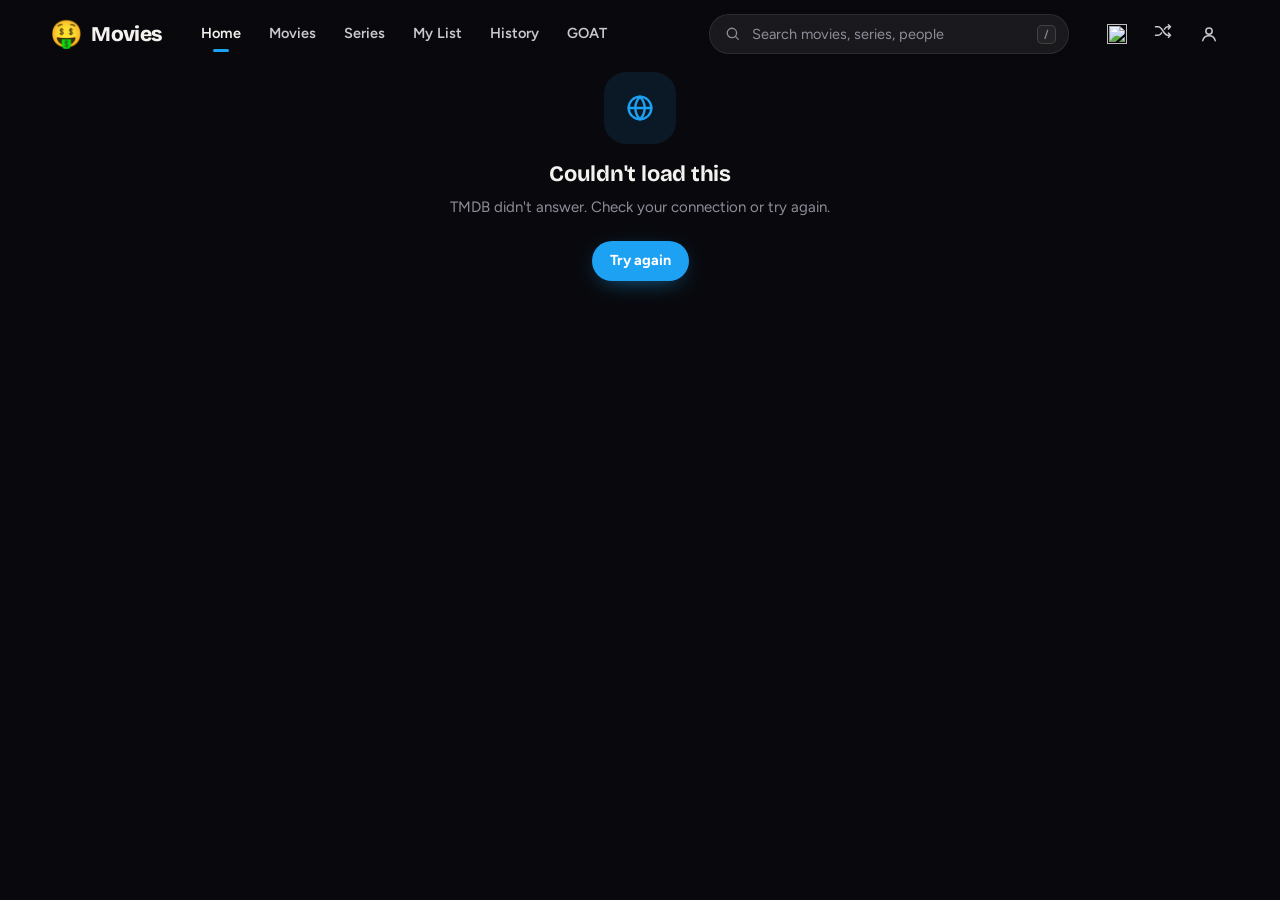
==== commit f6ee09bb: "Installable on phones: Movies and Movies Admin as separate apps PNG and maskable icons, iOS home scr" ====
--- a/index.html
+++ b/index.html
@@ -10,6 +10,11 @@
 
     <link rel="icon" type="image/svg+xml" href="previews/icon.svg">
     <link rel="manifest" href="manifest.json">
+    <link rel="apple-touch-icon" href="previews/app/apple-touch-icon.png">
+    <meta name="mobile-web-app-capable" content="yes">
+    <meta name="apple-mobile-web-app-capable" content="yes">
+    <meta name="apple-mobile-web-app-title" content="Movies">
+    <meta name="apple-mobile-web-app-status-bar-style" content="black">
 
     <link rel="preconnect" href="https://fonts.googleapis.com">
     <link rel="preconnect" href="https://fonts.gstatic.com" crossorigin>
@@ -52,10 +57,10 @@
                     <a role="menuitem" href="#/history" data-menu="history"><span data-icon="history"></span>History</a>
                     <a role="menuitem" href="#/goat" data-menu="goat"><span data-icon="goat"></span>GOAT</a>
                     <button role="menuitem" type="button" data-menu="surprise"><span data-icon="shuffle"></span>Surprise me</button>
-                    <button role="menuitem" type="button" data-menu="southpark"><span data-icon="play"></span>South Park</button>
+                    <button role="menuitem" type="button" data-menu="southpark"><img class="ic" src="previews/cartman.png" alt="">South Park</button>
                 </div>
             </div>
-            <button class="icon-btn desktop-only" data-menu="southpark" title="South Park" aria-label="South Park"><span data-icon="play"></span></button>
+            <button class="icon-btn desktop-only" data-menu="southpark" title="South Park" aria-label="South Park"><img class="ic" src="previews/cartman.png" alt=""></button>
             <button class="icon-btn desktop-only" id="surpriseBtn" title="Surprise me" aria-label="Surprise me"><span data-icon="shuffle"></span></button>
             <a class="icon-btn" href="#/settings" data-nav="settings" title="Account and settings" aria-label="Account and settings" data-avatar><span data-icon="user"></span></a>
         </div>
@@ -83,8 +88,10 @@
     <script src="assets/js/pages.js"></script>
     <script src="assets/js/ratings.js"></script>
     <script src="assets/js/app.js"></script>
+    <script src="assets/js/qr.js"></script>
     <script src="assets/js/sync.js"></script>
     <script src="assets/js/southpark.js"></script>
     <script src="assets/js/tv.js"></script>
+    <script>if ('serviceWorker' in navigator && location.protocol === 'https:') navigator.serviceWorker.register('sw.js').catch(() => {});</script>
 </body>
 </html>
--- a/assets/css/sync.css
+++ b/assets/css/sync.css
@@ -32,6 +32,14 @@
 .tv .auth { padding: 48px 56px; gap: 22px; }
 .tv .auth h2 { font-size: 40px; }
 .tv .auth .panel-note { font-size: 22px; }
+
+/* TV sign-in: a code and QR code for a phone to enter */
+.tv .modal-tv-link { width: 1100px; }
+.tv-link-body { display: flex; align-items: center; gap: 48px; }
+.tv-link-qr { flex: none; width: 320px; height: 320px; border-radius: 16px; overflow: hidden; background: #fff; }
+.tv-link-qr svg { display: block; width: 100%; height: 100%; }
+.tv-link-url { font-size: 34px; font-weight: 700; color: var(--accent); margin: 6px 0 18px; }
+.tv-link-code { font-family: var(--display); font-size: 76px; font-weight: 800; letter-spacing: .14em; margin-top: 6px; }
 
 /* TV keypad for typing a username and password */
 .tv .modal-sync-pad { width: 1100px; }
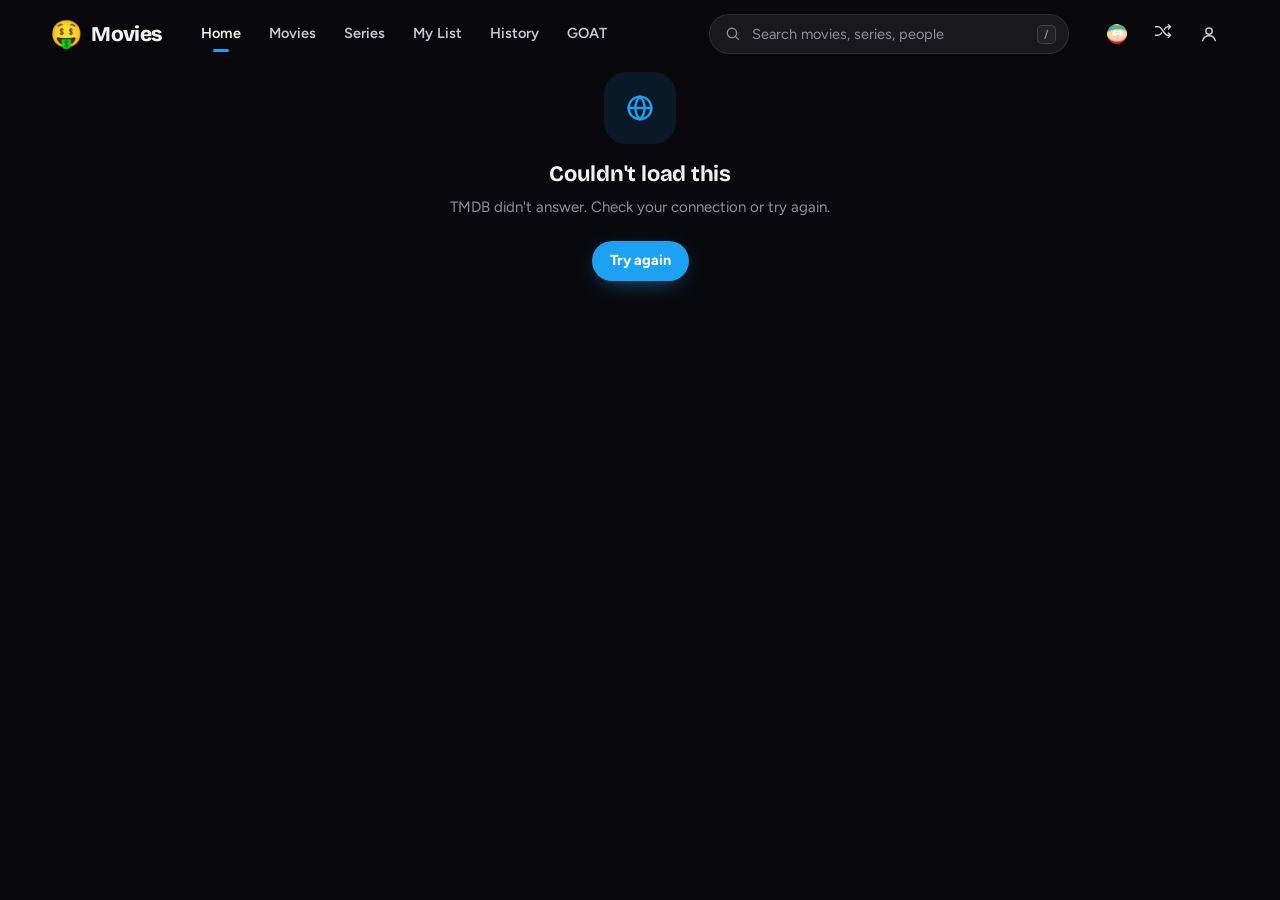
==== commit b703f0db: "Mobile tab bar: Home, GOAT, Search, South Park, My List Co-Authored-By: Claude Opus 5.5 <noreply@ant" ====
--- a/index.html
+++ b/index.html
@@ -70,9 +70,9 @@
 
     <nav class="tabbar" aria-label="Mobile">
         <a href="#/" data-nav="home"><span data-icon="home"></span>Home</a>
-        <a href="#/movies" data-nav="movies"><span data-icon="film"></span>Movies</a>
-        <a href="#/tv" data-nav="tv"><span data-icon="tv"></span>Series</a>
+        <a href="#/goat" data-nav="goat"><span data-icon="goat"></span>GOAT</a>
         <a href="#/search" data-nav="search"><span data-icon="search"></span>Search</a>
+        <button type="button" data-menu="southpark"><img class="ic" src="previews/cartman.png" alt="">South Park</button>
         <a href="#/list" data-nav="list"><span data-icon="bookmark"></span>My List</a>
     </nav>
 
--- a/assets/css/app.css
+++ b/assets/css/app.css
@@ -1 +1 @@
-:root{--accent:#1DA1F2;--accent-rgb:29 161 242;--on-accent:#14110a;--bg:#09090d;--bg-2:#101017;--surface:#15151d;--surface-2:#1d1d27;--surface-3:#262632;--line:#ffffff14;--line-2:#ffffff24;--text:#f4f2ee;--text-2:#c9c7cf;--muted:#8f8d99;--ok:#34d399;--danger:#f87171;--radius:14px;--radius-sm:10px;--topbar:68px;--gutter:clamp(16px, 4vw, 56px);--display:"Bricolage Grotesque", "Figtree", system-ui, sans-serif;--body:"Figtree", system-ui, -apple-system, "Segoe UI", sans-serif;--ease:cubic-bezier(.2, .8, .2, 1);color-scheme:dark}*,:before,:after{box-sizing:border-box}html{-webkit-text-size-adjust:100%;scroll-padding-top:calc(var(--topbar) + 16px)}body{background:var(--bg);color:var(--text);font:400 15px/1.5 var(--body);-webkit-font-smoothing:antialiased;min-height:100vh;margin:0;overflow-x:hidden}body.locked{overflow:hidden}img{max-width:100%;display:block}a{color:inherit;text-decoration:none}button,input,select{font:inherit;color:inherit}button{cursor:pointer;background:0 0;border:0;padding:0}h1,h2,h3,h4{font-family:var(--display);letter-spacing:-.01em;margin:0;line-height:1.1}p{margin:0}:focus-visible{outline:2px solid var(--accent);outline-offset:2px;border-radius:6px}::selection{background:rgb(var(--accent-rgb) / .35)}.ic{flex:none;width:1.15em;height:1.15em}.muted{color:var(--muted)}.grow{flex:1}.skip{z-index:100;background:var(--accent);color:var(--on-accent);border-radius:8px;padding:8px 14px;position:absolute;top:8px;left:-999px}.skip:focus{left:8px}kbd{font:600 11px/1 var(--body);border:1px solid var(--line-2);color:var(--muted);background:#ffffff0a;border-radius:5px;padding:3px 6px}.container{width:100%;max-width:1560px;padding:0 var(--gutter);margin:0 auto}#view{outline:none;min-height:70vh}.page{padding-top:calc(var(--topbar) + 28px)}.topbar{z-index:40;height:var(--topbar);padding:0 var(--gutter);transition:background .3s var(--ease), box-shadow .3s var(--ease), backdrop-filter .3s;background:linear-gradient(#09090dd9,#09090d00);align-items:center;gap:28px;display:flex;position:fixed;inset:0 0 auto}.topbar.solid{-webkit-backdrop-filter:saturate(160%)blur(18px);box-shadow:0 1px 0 var(--line);background:#0c0c11d1}.brand{font:800 21px/1 var(--display);letter-spacing:-.03em;flex:none;align-items:center;gap:10px;display:flex}.brand img{border-radius:8px;width:30px;height:30px}.nav{gap:4px;display:flex}.nav a{color:var(--text-2);border-radius:999px;padding:8px 12px;font-size:14.5px;font-weight:600;transition:color .2s,background .2s;position:relative}.nav a:hover{color:var(--text);background:#ffffff0f}.nav a.on{color:var(--text)}.nav a.on:after{content:"";background:var(--accent);border-radius:3px;width:16px;height:3px;margin-left:-8px;position:absolute;bottom:1px;left:50%}.search{border:1px solid var(--line);width:min(360px,32vw);height:40px;transition:background .2s, border-color .2s, width .3s var(--ease);background:#ffffff12;border-radius:999px;align-items:center;margin-left:auto;display:flex;position:relative}.search:focus-within{border-color:rgb(var(--accent-rgb) / .6);background:#ffffff1a;width:min(440px,38vw)}.search .search-icon,.search>.ic{color:var(--muted);display:flex;position:absolute;left:14px}.search input{background:0 0;border:0;outline:none;flex:1;min-width:0;height:100%;padding:0 44px 0 42px;font-size:14.5px}.search input::placeholder{color:var(--muted)}.search input::-webkit-search-cancel-button{filter:invert()opacity(.5)}.search kbd{position:absolute;right:12px}.search:focus-within kbd{display:none}.top-actions{gap:6px;display:flex}.icon-btn{width:40px;height:40px;color:var(--text-2);border-radius:999px;place-items:center;transition:background .2s,color .2s;display:grid}.icon-btn:hover,.icon-btn.on{color:var(--text);background:#ffffff14}.icon-btn .ic{width:20px;height:20px}.tabbar{display:none}.btn{white-space:nowrap;background:var(--accent);height:40px;color:var(--on-accent);transition:transform .15s var(--ease), filter .2s, background .2s, box-shadow .2s;box-shadow:0 6px 24px -10px rgb(var(--accent-rgb) / .8);border-radius:999px;justify-content:center;align-items:center;gap:8px;padding:0 18px;font-size:14.5px;font-weight:700;display:inline-flex}.btn:hover{filter:brightness(1.08);transform:translateY(-1px)}.btn:active{transform:translateY(0)scale(.98)}.btn .ic{width:18px;height:18px}.btn-lg{height:48px;padding:0 24px;font-size:15.5px}.btn-lg .ic{width:20px;height:20px}.btn-sm{height:34px;padding:0 14px;font-size:13.5px}.btn-icon{width:48px;padding:0}.btn-glass,.btn-ghost{color:var(--text);box-shadow:none;-webkit-backdrop-filter:blur(12px);border:1px solid var(--line);background:#ffffff1a}.btn-glass:hover,.btn-ghost:hover{filter:none;background:#ffffff29}.btn-glass.on,.btn-ghost.on{background:rgb(var(--accent-rgb) / .16);border-color:rgb(var(--accent-rgb) / .5);color:var(--accent)}.btn-ghost{backdrop-filter:none;background:var(--surface-2)}.btn-danger{color:var(--danger);box-shadow:none;background:#f871711f;border:1px solid #f871714d}.btn-disabled{background:var(--surface-2);color:var(--muted);box-shadow:none;cursor:default}.btn-disabled:hover{filter:none;transform:none}.btn:disabled{opacity:.5;pointer-events:none}.chips{scrollbar-width:none;gap:8px;padding:2px 0 18px;display:flex;overflow-x:auto}.chips::-webkit-scrollbar{display:none}.chip{background:var(--surface);border:1px solid var(--line);color:var(--text-2);border-radius:999px;flex:none;padding:7px 14px;font-size:13.5px;font-weight:600;transition:background .2s,color .2s,border-color .2s}.chip:hover{background:var(--surface-2);color:var(--text)}.chip.on{background:var(--text);color:var(--bg);border-color:var(--text)}.chips-tight{flex-wrap:wrap;padding:0;overflow:visible}.chips-tight .chip{backdrop-filter:blur(8px);background:#ffffff0f;padding:5px 12px;font-size:13px}.pill{background:rgb(var(--accent-rgb) / .16);color:var(--accent);letter-spacing:.02em;border-radius:999px;align-items:center;padding:3px 10px;font-size:12px;font-weight:700;display:inline-flex}.tag{letter-spacing:.03em;text-transform:uppercase;border-radius:6px;padding:2px 8px;font-size:11.5px;font-weight:700;display:inline-flex}.tag-new{background:var(--accent);color:var(--on-accent)}.tag-live{color:var(--ok);background:#34d39924}.cert{border:1px solid var(--line-2);border-radius:5px;padding:0 6px;font-size:12px;line-height:18px;display:inline-flex}.eyebrow{color:var(--muted);letter-spacing:.06em;text-transform:uppercase;align-items:center;gap:8px;margin-bottom:8px;font-size:13px;font-weight:600;display:flex}.rating{align-items:center;gap:4px;font-weight:700;display:inline-flex}.rating .ic{color:var(--accent);width:14px;height:14px}.count{font:600 12px/1 var(--body);color:var(--muted);vertical-align:middle;background:#ffffff12;border-radius:999px;margin-left:4px;padding:3px 7px}.segmented{background:var(--surface);border:1px solid var(--line);scrollbar-width:none;border-radius:999px;gap:2px;max-width:100%;padding:4px;display:flex;overflow-x:auto}.segmented::-webkit-scrollbar{display:none}.segmented a,.segmented button{color:var(--text-2);border-radius:999px;flex:none;padding:7px 14px;font-size:13.5px;font-weight:600;transition:background .2s,color .2s}.segmented a:hover{color:var(--text)}.segmented .on{background:var(--surface-3);color:var(--text);box-shadow:inset 0 1px #ffffff0f}.segmented .on .count{background:rgb(var(--accent-rgb) / .18);color:var(--accent)}.hero{background:var(--bg-2);height:min(88vh,860px);min-height:520px;position:relative;overflow:hidden}.hero-slide{opacity:0;visibility:hidden;transition:opacity .9s var(--ease), visibility .9s;position:absolute;inset:0}.hero-slide.on{opacity:1;visibility:visible}.hero-img{object-fit:cover;object-position:center 20%;width:100%;height:100%;transition:transform 9s linear;position:absolute;inset:0;transform:scale(1.06)}.hero-slide.on .hero-img{transform:scale(1)}.hero-slide:after{content:"";background:linear-gradient(to top, var(--bg) 2%, #09090d99 30%, #09090d00 60%), linear-gradient(to right, #09090deb 0%, #09090d8c 38%, #09090d00 70%);position:absolute;inset:0}.hero-body{z-index:2;position:absolute;bottom:clamp(70px,12vh,130px);left:0;right:0}.hero-body>*{max-width:640px}.hero-slide .hero-body>*{opacity:0;transition:opacity .7s var(--ease), transform .7s var(--ease);transform:translateY(14px)}.hero-slide.on .hero-body>*{opacity:1;transform:none}.hero-slide.on .hero-body>:nth-child(2){transition-delay:80ms}.hero-slide.on .hero-body>:nth-child(3){transition-delay:.14s}.hero-slide.on .hero-body>:nth-child(4){transition-delay:.2s}.hero-slide.on .hero-body>:nth-child(5){transition-delay:.26s}.hero-title{letter-spacing:-.035em;text-wrap:balance;margin-bottom:14px;font-size:clamp(36px,5.6vw,76px);font-weight:800;line-height:.98}.hero-meta{color:var(--text-2);flex-wrap:wrap;align-items:center;gap:6px 14px;margin-bottom:14px;font-size:14.5px;font-weight:600;display:flex}.hero-meta span:not(.rating)+span:before{content:""}.hero-overview{color:var(--text-2);-webkit-line-clamp:3;-webkit-box-orient:vertical;margin-bottom:24px;font-size:16px;line-height:1.6;display:-webkit-box;overflow:hidden}.hero .actions{gap:12px}.hero-dots{z-index:3;gap:8px;display:flex;position:absolute;bottom:36px;left:0;right:0}.hero-dots button{background:#ffffff38;border-radius:4px;width:34px;height:4px;padding:0;overflow:hidden}.hero-dots button:hover{background:#fff6}.hero-dots i{background:var(--text);width:0;height:100%;display:block}.hero-dots button.on i{animation:8s linear forwards dot}.hero.paused .hero-dots button.on i{animation-play-state:paused}@keyframes dot{to{width:100%}}.hero-loading{align-items:flex-end;display:flex}.hero-loading .hero-body{padding-bottom:120px;position:relative;bottom:auto}.home-rows{z-index:2;margin-top:-34px;position:relative}.row{margin:0 0 36px}.row-head{align-items:center;gap:14px;margin-bottom:14px;display:flex}.row-head h2{align-items:center;gap:10px;font-size:clamp(19px,1.8vw,23px);font-weight:700;display:flex}.row-head h2 .ic{color:var(--accent);width:20px;height:20px}.row-link{color:var(--muted);opacity:0;align-items:center;gap:2px;font-size:13.5px;font-weight:600;transition:opacity .2s,transform .2s,color .2s;display:inline-flex;transform:translate(-6px)}.row:hover .row-link,.row-link:focus-visible{opacity:1;transform:none}.row-link:hover{color:var(--accent)}.row-link .ic{width:15px;height:15px}.row-arrows{gap:6px;margin-left:auto;display:flex}.arrow{background:var(--surface);border:1px solid var(--line);width:34px;height:34px;color:var(--text-2);border-radius:999px;place-items:center;transition:background .2s,opacity .2s;display:grid}.arrow:hover{background:var(--surface-3);color:var(--text)}.row.at-start [data-scroll="-1"],.row.at-end [data-scroll="1"]{opacity:.3;pointer-events:none}.rail{--w:clamp(136px, 13.5vw, 200px);grid-auto-flow:column;grid-auto-columns:var(--w);overscroll-behavior-x:contain;scroll-snap-type:x mandatory;scroll-padding:0 var(--gutter);margin:0 calc(var(--gutter) * -1);padding:6px var(--gutter) 10px;scrollbar-width:none;gap:clamp(10px,1.2vw,18px);display:grid;overflow-x:auto}.rail::-webkit-scrollbar{display:none}.rail>*{scroll-snap-align:start}.row-wide .rail{--w:clamp(240px, 22vw, 330px)}.card{min-width:0;position:relative}.card-art{aspect-ratio:2/3;border-radius:var(--radius);background:linear-gradient(135deg, var(--surface-2), var(--surface));isolation:isolate;box-shadow:0 0 0 1px var(--line) inset;transition:transform .3s var(--ease), box-shadow .3s var(--ease);display:block;position:relative;overflow:hidden}.card-wide .card-art{aspect-ratio:16/9}.card-art img{object-fit:cover;z-index:1;width:100%;height:100%;transition:transform .5s var(--ease), filter .3s;position:absolute;inset:0}.card-fallback{text-align:center;font:700 15px/1.25 var(--display);color:var(--muted);place-items:center;padding:16px;display:grid;position:absolute;inset:0}.card-shade{z-index:2;opacity:.9;background:linear-gradient(#0000 55%,#000000bf);transition:opacity .3s;position:absolute;inset:0}.card-badges{z-index:3;align-items:center;gap:5px;display:flex;position:absolute;bottom:8px;left:8px}.card-badges .rating,.badge{-webkit-backdrop-filter:blur(8px);background:#0000008c;border-radius:6px;align-items:center;gap:3px;height:22px;padding:0 7px;font-size:12px;font-weight:700;display:inline-flex}.card-badges .rating .ic{width:12px;height:12px}.badge-ok{background:var(--ok);color:#05261a;padding:0 5px}.badge-ok .ic{stroke-width:3px;width:13px;height:13px}.card-play{z-index:3;color:#0b0b0f;opacity:0;width:52px;height:52px;transition:opacity .25s, transform .3s var(--ease);background:#ffffffeb;border-radius:999px;place-items:center;margin:-26px 0 0 -26px;display:grid;position:absolute;top:50%;left:50%;transform:scale(.8)}.card-play .ic{width:22px;height:22px;margin-left:3px}.card-resume{z-index:3;background:var(--accent);color:var(--on-accent);border-radius:6px;padding:2px 8px;font-size:12px;font-weight:700;position:absolute;bottom:8px;right:8px}.card-progress{z-index:3;background:#fff3;height:4px;position:absolute;bottom:0;left:0;right:0}.card-progress i{background:var(--accent);height:100%;display:block}.card-wl,.card-x{z-index:4;color:#fff;-webkit-backdrop-filter:blur(8px);opacity:0;width:32px;height:32px;transition:opacity .2s, transform .25s var(--ease), background .2s;background:#0000008c;border-radius:999px;place-items:center;display:grid;position:absolute;top:8px;right:8px;transform:scale(.85)}.card-wl .ic,.card-x .ic{stroke-width:2.4px;width:17px;height:17px}.card-wl:hover{background:#000c}.card-wl.on{opacity:1;background:var(--accent);color:var(--on-accent);transform:none}.card-x{right:46px}.card-wide .card-wl.on~.card-x,.card-x{top:8px}.card:hover .card-art,.card:focus-within .card-art{box-shadow:0 0 0 1px var(--line-2) inset, 0 18px 40px -18px #000000e6;transform:translateY(-4px)}.card:hover .card-art img{transform:scale(1.05)}.card:hover .card-play,.card-art:focus-visible .card-play,.card:hover .card-wl,.card:hover .card-x,.card:focus-within .card-wl,.card:focus-within .card-x{opacity:1;transform:none}.card-meta{padding:10px 2px 0}.card-title{white-space:nowrap;text-overflow:ellipsis;font-size:14.5px;font-weight:700;line-height:1.3;display:block;overflow:hidden}.card-title:hover{color:var(--accent)}.card-sub{color:var(--muted);white-space:nowrap;text-overflow:ellipsis;margin-top:2px;font-size:13px;overflow:hidden}.person{text-align:center;flex-direction:column;align-items:center;gap:2px;min-width:0;display:flex}.person-img{aspect-ratio:1;background:var(--surface-2);width:100%;color:var(--muted);box-shadow:0 0 0 1px var(--line) inset;transition:transform .3s var(--ease), box-shadow .3s;border-radius:999px;place-items:center;margin-bottom:8px;display:grid;overflow:hidden}.person-img img{object-fit:cover;object-position:top;width:100%;height:100%}.person-img .ic{width:40%;height:40%}.person:hover .person-img{box-shadow:0 0 0 2px var(--accent);transform:translateY(-3px)}.person-name{text-overflow:ellipsis;white-space:nowrap;max-width:100%;font-size:14px;font-weight:700;line-height:1.25;overflow:hidden}.person-sub{color:var(--muted);-webkit-line-clamp:2;-webkit-box-orient:vertical;font-size:12.5px;line-height:1.3;display:-webkit-box;overflow:hidden}.page-head{flex-wrap:wrap;justify-content:space-between;align-items:flex-end;gap:16px 24px;margin-bottom:22px;display:flex}.page-head h1{letter-spacing:-.03em;font-size:clamp(30px,4vw,48px);font-weight:800}.page-head .eyebrow{margin-bottom:6px}.page-head-sm{align-items:center;margin:10px 0 18px}.page-head-sm h2{font-size:22px}.section-title{margin:28px 0 16px;font-size:20px}.grid{grid-template-columns:repeat(auto-fill,minmax(clamp(132px,14vw,182px),1fr));gap:28px clamp(12px,1.4vw,20px);display:grid}.grid-wide{grid-template-columns:repeat(auto-fill,minmax(260px,1fr))}.grid-person .person-img{border-radius:var(--radius);aspect-ratio:2/3}.grid-person{padding-top:0}.sentinel{place-items:center;padding:40px 0;display:grid}.spinner{border:3px solid var(--surface-3);border-top-color:var(--accent);border-radius:999px;width:28px;height:28px;animation:.8s linear infinite spin}@keyframes spin{to{transform:rotate(360deg)}}.toolbar{flex-wrap:wrap;align-items:center;gap:12px 18px;margin-bottom:24px;display:flex}.skeleton .card-art,.sk-line,.skeleton.detail-poster,.ep.skeleton .ep-still{background:linear-gradient(100deg, var(--surface) 30%, var(--surface-2) 50%, var(--surface) 70%);background-size:300% 100%;animation:1.4s ease-in-out infinite shimmer}.sk-line{border-radius:6px;width:80%;height:13px;margin-top:10px}.sk-line.short{width:50%}.sk-title{width:220px;height:22px;margin:0}.sk-hero{width:min(520px,80%);height:52px;margin-bottom:8px}@keyframes shimmer{0%{background-position:100% 0}to{background-position:0 0}}.empty{text-align:center;flex-direction:column;align-items:center;gap:10px;padding:72px 20px;display:flex}.empty-ic{background:rgb(var(--accent-rgb) / .1);width:72px;height:72px;color:var(--accent);border-radius:22px;place-items:center;margin-bottom:8px;display:grid}.empty-ic .ic{width:32px;height:32px}.empty h3{font-size:22px}.empty p{color:var(--muted);max-width:420px}.empty p .ic{vertical-align:-3px;color:var(--text)}.empty .btn{margin-top:12px}.detail{position:relative}.backdrop{z-index:0;height:min(92vh,900px);position:absolute;inset:0 0 auto;overflow:hidden}.backdrop img{object-fit:cover;object-position:center 20%;width:100%;height:100%;animation:fadeIn .8s var(--ease)}.backdrop:after{content:"";background:linear-gradient(to top, var(--bg) 0%, #09090dbf 35%, #09090d59 70%, #09090d99 100%), linear-gradient(to right, #09090df2 0%, #09090d99 45%, #09090d1a 100%);position:absolute;inset:0}@keyframes fadeIn{0%{opacity:0}to{opacity:1}}.detail-hero{z-index:1;padding-top:calc(var(--topbar) + clamp(80px, 22vh, 240px));grid-template-columns:clamp(200px,22vw,300px) 1fr;align-items:end;gap:clamp(24px,4vw,56px);padding-bottom:40px;display:grid;position:relative}.detail-poster{aspect-ratio:2/3;background:var(--surface);box-shadow:0 30px 60px -20px #000000e6, 0 0 0 1px var(--line-2);border-radius:18px;place-items:center;display:grid;overflow:hidden}.detail-poster img{object-fit:cover;width:100%;height:100%}.detail-poster span{text-align:center;font:700 20px var(--display);color:var(--muted);padding:20px}.detail-main{min-width:0;max-width:820px;animation:rise .6s var(--ease)}@keyframes rise{0%{opacity:0;transform:translateY(16px)}to{opacity:1;transform:none}}.detail-title{letter-spacing:-.035em;text-wrap:balance;margin-bottom:10px;font-size:clamp(34px,5vw,68px);font-weight:800;line-height:1}.detail-logo{margin-bottom:14px}.detail-logo img{object-fit:contain;object-position:left bottom;filter:drop-shadow(0 4px 24px #0009);max-width:100%;height:auto}.tagline{font:italic 500 17px/1.4 var(--body);color:var(--text-2);margin-bottom:14px}.facts-line{color:var(--text-2);flex-wrap:wrap;align-items:center;gap:6px 10px;margin-bottom:16px;font-size:14.5px;font-weight:600;display:flex}.facts-line .dot{background:var(--muted);opacity:.6;border-radius:4px;width:4px;height:4px}.facts-line .muted{font-weight:500}.overview{color:var(--text-2);max-width:70ch;margin:16px 0 24px;font-size:16px;line-height:1.65}.actions{flex-wrap:wrap;gap:10px;display:flex}.note{color:var(--text-2);align-items:center;gap:8px;margin-top:16px;font-size:14px;display:flex}.note .ic{color:var(--accent)}.credits-line{color:var(--muted);margin-top:18px;font-size:14.5px}.credits-line a{color:var(--text);font-weight:600}.credits-line a:hover,.links a:hover{color:var(--accent)}.progress-wrap{color:var(--muted);align-items:center;gap:12px;margin-top:18px;font-size:13.5px;display:flex}.progress-wrap:empty{display:none}.progress{background:#ffffff1f;border-radius:6px;width:min(280px,50%);height:6px;overflow:hidden}.progress i{background:var(--accent);height:100%;transition:width .4s var(--ease);border-radius:6px;display:block}.detail-body{z-index:1;position:relative}.facts-grid{background:var(--line);border:1px solid var(--line);border-radius:var(--radius);grid-template-columns:repeat(auto-fill,minmax(190px,1fr));gap:1px;margin:8px 0 40px;display:grid;overflow:hidden}.fact{background:var(--bg-2);margin:0;padding:16px 18px}.fact dt{color:var(--muted);text-transform:uppercase;letter-spacing:.06em;margin-bottom:6px;font-size:12px;font-weight:700}.fact dd{margin:0;font-weight:600}.links{flex-wrap:wrap;gap:6px 14px;margin-top:2px;display:flex}.link-out{align-items:center;gap:4px;font-size:14px;font-weight:600;display:inline-flex}.link-out .ic{width:14px;height:14px;color:var(--muted)}.net-logo{object-fit:contain;filter:brightness(0)invert();opacity:.9;width:auto;max-width:110px;height:22px;margin-right:8px;display:inline-block}.episodes{margin-bottom:44px}.episodes-head{flex-wrap:wrap;align-items:center;gap:14px 18px;margin-bottom:18px;display:flex}.episodes-head h2{font-size:24px}.season-tabs{scrollbar-width:none;flex:1;gap:6px;min-width:0;display:flex;overflow-x:auto}.season-tabs::-webkit-scrollbar{display:none}.season-tabs button{background:var(--surface);border:1px solid var(--line);color:var(--text-2);border-radius:999px;flex:none;padding:8px 14px;font-size:13.5px;font-weight:600;transition:all .2s}.season-tabs button:hover{color:var(--text);background:var(--surface-2)}.season-tabs button.on{background:var(--text);color:var(--bg);border-color:var(--text)}.ep-list{gap:4px;display:grid}.ep{border-radius:var(--radius);grid-template-columns:clamp(150px,18vw,240px) 1fr auto;align-items:center;gap:clamp(14px,2vw,24px);padding:12px;transition:background .2s;display:grid}.ep:hover{background:var(--surface)}.ep.last{background:rgb(var(--accent-rgb) / .06);box-shadow:0 0 0 1px rgb(var(--accent-rgb) / .25) inset}.ep-still{aspect-ratio:16/9;border-radius:var(--radius-sm);background:var(--surface-2);width:100%;display:block;position:relative;overflow:hidden}.ep-still img{object-fit:cover;width:100%;height:100%;transition:transform .4s var(--ease), filter .3s}.ep-still img.blur{filter:blur(14px)brightness(.7);transform:scale(1.1)}.ep-still .card-play{width:44px;height:44px;margin:-22px 0 0 -22px}.ep-still:hover .card-play,.ep-still:focus-visible .card-play{opacity:1;transform:none}.ep-still:hover img:not(.blur){transform:scale(1.04)}.ep-noimg{color:var(--muted);place-items:center;display:grid;position:absolute;inset:0}.ep-time,.ep-last{z-index:3;background:#000000b3;border-radius:5px;padding:1px 6px;font-size:11.5px;font-weight:700;position:absolute;bottom:6px}.ep-time{right:6px}.ep-last{background:var(--accent);color:var(--on-accent);left:6px}.ep-soon{background:#0000008c;place-items:center;font-weight:700;display:grid;position:absolute;inset:0}.ep-body{min-width:0}.ep-head{align-items:baseline;gap:10px;display:flex}.ep-num{font:800 18px/1 var(--display);color:var(--muted);min-width:22px}.ep h3{font-size:16.5px;font-family:var(--body);letter-spacing:0;text-overflow:ellipsis;white-space:nowrap;font-weight:700;overflow:hidden}.ep-sub{color:var(--muted);margin:4px 0 6px 32px;font-size:13px}.ep-overview{color:var(--text-2);-webkit-line-clamp:2;-webkit-box-orient:vertical;margin-left:32px;font-size:14px;line-height:1.55;display:-webkit-box;overflow:hidden}.ep-overview.spoiler{filter:blur(5px);cursor:pointer;user-select:none}.ep-check{border:1.5px solid var(--line-2);color:#0000;border-radius:999px;place-items:center;width:36px;height:36px;transition:all .2s;display:grid}.ep-check .ic{stroke-width:2.6px;width:18px;height:18px}.ep-check:hover{border-color:var(--text-2);color:var(--muted)}.ep-check.on{background:var(--ok);border-color:var(--ok);color:#05261a}.ep-actions{flex-direction:column;align-items:center;gap:8px;display:flex}.ep.watched .ep-still img:not(.blur){filter:saturate(.5)brightness(.7)}.ep.future{opacity:.55}.ep.future .ep-still{cursor:default}.ep.skeleton .ep-still{height:auto}.person-head{grid-template-columns:clamp(160px,20vw,260px) 1fr;align-items:start;gap:clamp(20px,4vw,48px);margin-bottom:44px;display:grid}.person-photo{aspect-ratio:2/3;background:var(--surface);color:var(--muted);box-shadow:0 0 0 1px var(--line-2);border-radius:18px;place-items:center;display:grid;overflow:hidden}.person-photo img{object-fit:cover;width:100%;height:100%}.person-photo .ic{width:40%;height:40%}.person-head h1{letter-spacing:-.03em;margin-bottom:12px;font-size:clamp(32px,4.5vw,56px);font-weight:800}.bio{color:var(--text-2);max-width:75ch;line-height:1.7}.bio p+p{margin-top:12px}.bio.clamp{max-height:10.2em;overflow:hidden;-webkit-mask-image:linear-gradient(#000 60%,#0000);mask-image:linear-gradient(#000 60%,#0000)}.person-head .btn-ghost{margin:10px 0 0}.person-head .links{margin-top:18px}.settings{max-width:880px}.panel{background:var(--bg-2);border:1px solid var(--line);border-radius:18px;margin-bottom:18px;padding:8px 22px}.panel h2{font-size:13px;font-family:var(--body);text-transform:uppercase;letter-spacing:.08em;color:var(--muted);padding:16px 0 6px;font-weight:700}.panel-note{color:var(--muted);margin-bottom:14px;font-size:14px}.panel .actions{padding-bottom:20px}.setting{border-top:1px solid var(--line);justify-content:space-between;align-items:center;gap:20px;padding:16px 0;display:flex}.panel h2+.setting{border-top:0}.setting h3{font:600 15.5px/1.3 var(--body);letter-spacing:0}.setting p{color:var(--muted);margin-top:3px;font-size:13.5px}select{-webkit-appearance:none;appearance:none;background:var(--surface-2) url("data:image/svg+xml,%3Csvg xmlns='http://www.w3.org/2000/svg' viewBox='0 0 24 24' fill='none' stroke='%238f8d99' stroke-width='2' stroke-linecap='round'%3E%3Cpath d='M6 9l6 6 6-6'/%3E%3C/svg%3E") no-repeat right 10px center / 16px;border:1px solid var(--line-2);cursor:pointer;border-radius:10px;max-width:220px;height:38px;padding:0 36px 0 14px;font-size:14px;font-weight:600}select:hover{border-color:var(--muted)}.select{color:var(--muted);align-items:center;gap:10px;font-size:14px;font-weight:600;display:inline-flex}.switch{cursor:pointer;color:var(--text-2);align-items:center;gap:10px;font-size:14px;font-weight:600;display:inline-flex}.switch input{opacity:0;width:0;height:0;position:absolute}.switch span{background:var(--surface-3);border-radius:999px;flex:none;width:44px;height:26px;transition:background .2s;position:relative}.switch span:after{content:"";width:20px;height:20px;transition:transform .25s var(--ease);background:#fff;border-radius:999px;position:absolute;top:3px;left:3px;box-shadow:0 1px 3px #0006}.switch input:checked+span{background:var(--accent)}.switch input:checked+span:after{transform:translate(18px)}.switch input:focus-visible+span{outline:2px solid var(--accent);outline-offset:2px}.swatches{flex-wrap:wrap;justify-content:flex-end;gap:8px;max-width:300px;display:flex}.swatch{background:var(--c);cursor:pointer;border-radius:999px;place-items:center;width:28px;height:28px;transition:transform .15s;display:grid;position:relative;box-shadow:inset 0 0 0 1px #ffffff26}.swatch:hover{transform:scale(1.1)}.swatch.on{box-shadow:0 0 0 2px var(--bg), 0 0 0 4px var(--c)}.swatch-custom{color:#fff;background:conic-gradient(#f43f5e,#facc15,#10b981,#3b82f6,#a855f7,#f43f5e)}.swatch-custom input{opacity:0;cursor:pointer;position:absolute;inset:0}.swatch-custom .ic{stroke-width:3px;filter:drop-shadow(0 0 2px #000);width:14px;height:14px}.data-stats{flex-wrap:wrap;gap:12px;margin-bottom:18px;display:flex}.data-stats div{background:var(--surface);border-radius:12px;flex:1;min-width:120px;padding:14px 16px}.data-stats b{font:800 26px/1 var(--display);margin-bottom:4px;display:block}.data-stats span{color:var(--muted);font-size:13px}.kbd-help{margin:24px 0 0;font-size:13.5px}#modalRoot{z-index:80;pointer-events:none;position:fixed;inset:0}#modalRoot:empty{display:none}.modal-backdrop{-webkit-backdrop-filter:blur(8px);opacity:0;pointer-events:auto;background:#040407d1;transition:opacity .2s;position:absolute;inset:0}.modal{opacity:0;width:min(1280px,100vw - 32px);max-height:calc(100vh - 32px);transition:transform .25s var(--ease), opacity .2s;pointer-events:auto;background:var(--bg-2);border:1px solid var(--line-2);border-radius:20px;position:absolute;top:50%;left:50%;overflow:auto;transform:translate(-50%,-48%)scale(.98);box-shadow:0 40px 100px -30px #000}#modalRoot.open .modal-backdrop{opacity:1}#modalRoot.open .modal{opacity:1;transform:translate(-50%,-50%)}.player,.trailer{flex-direction:column;display:flex}.player-top,.modal-top{align-items:center;gap:16px;padding:14px 14px 14px 22px;display:flex}.modal-top strong{flex:1}.player-title{flex:1;min-width:0}.player-title strong{font:700 18px/1.25 var(--display);white-space:nowrap;text-overflow:ellipsis;display:block;overflow:hidden}.player-title span{color:var(--muted);font-size:14px}.player-ends{color:var(--text-2);white-space:nowrap;font-size:13.5px;font-weight:600}.player-ends:empty{display:none}.frame{aspect-ratio:16/9;background:#000;max-height:calc(100vh - 230px);position:relative}.frame iframe{border:0;width:100%;height:100%;position:absolute;inset:0}.frame-msg{color:var(--muted);place-items:center;display:grid;position:absolute;inset:0}.player-bar{flex-wrap:wrap;align-items:center;gap:12px 20px;padding:14px 18px 4px;display:flex}.sources{scrollbar-width:none;flex:1;align-items:center;gap:6px;min-width:0;padding:2px;display:flex;overflow-x:auto}.sources::-webkit-scrollbar{display:none}.sources{padding-right:36px;-webkit-mask-image:linear-gradient(90deg,#000 calc(100% - 40px),#0000);mask-image:linear-gradient(90deg,#000 calc(100% - 40px),#0000)}.sources-label{color:var(--muted);text-transform:uppercase;letter-spacing:.06em;flex:none;margin-right:6px;font-size:12px;font-weight:700}.source{background:var(--surface-2);border:1px solid var(--line);height:34px;color:var(--text-2);border-radius:999px;flex:none;align-items:center;gap:8px;padding:0 12px 0 5px;font-size:13.5px;font-weight:600;transition:all .2s;display:inline-flex}.source b{background:var(--surface-3);border-radius:999px;place-items:center;width:24px;height:24px;font-size:11.5px;display:grid}.source:hover{color:var(--text);border-color:var(--line-2)}.source.on{background:rgb(var(--accent-rgb) / .14);border-color:rgb(var(--accent-rgb) / .55);color:var(--text)}.source.on b{background:var(--accent);color:var(--on-accent)}.ep-nav{gap:8px;display:flex}.player-hint{color:var(--muted);align-items:center;gap:8px;padding:8px 20px 16px;font-size:12.5px;display:flex}.modal-video{width:min(1100px,100vw - 32px)}#toasts{z-index:90;pointer-events:none;flex-direction:column;align-items:center;gap:8px;display:flex;position:fixed;bottom:24px;left:50%;transform:translate(-50%)}.toast{pointer-events:auto;border:1px solid var(--line-2);-webkit-backdrop-filter:blur(14px);opacity:0;transition:opacity .25s, transform .3s var(--ease);background:#24242ef0;border-radius:14px;align-items:center;gap:10px;padding:10px 12px 10px 16px;font-size:14px;font-weight:600;display:flex;transform:translateY(12px)scale(.96);box-shadow:0 16px 40px -12px #000}.toast.in{opacity:1;transform:none}.toast .ic{color:var(--accent)}.toast button{color:var(--accent);border-radius:8px;margin-left:6px;padding:5px 10px;font-weight:700}.toast button:hover{background:rgb(var(--accent-rgb) / .12)}.toast:not(:has(button)){padding-right:16px}.footer{max-width:1560px;padding:36px var(--gutter) 48px;border-top:1px solid var(--line);color:var(--muted);margin:40px auto 0;font-size:13px;line-height:1.6}.footer a{color:var(--text-2);text-decoration:underline;text-decoration-color:var(--line-2);text-underline-offset:3px}.footer a:hover{color:var(--accent)}.footer-brand{color:var(--text);font:800 17px var(--display);align-items:center;gap:10px;display:flex}.footer-brand img{border-radius:6px;width:24px;height:24px}.footer-brand span{font:500 13px var(--body);color:var(--muted)}@media (width<=1100px){.nav a{padding:8px 9px}.search kbd{display:none}}@media (width<=900px){.nav{display:none}.search{flex:1;width:auto;max-width:420px}.search:focus-within{width:auto}}@media (width<=760px){:root{--topbar:58px}body{padding-bottom:calc(64px + env(safe-area-inset-bottom));font-size:14.5px}.topbar{gap:12px}.topbar .search{display:none}.top-actions{margin-left:auto}.brand span{font-size:19px}.tabbar{z-index:50;padding:6px 4px calc(6px + env(safe-area-inset-bottom));-webkit-backdrop-filter:saturate(160%)blur(18px);border-top:1px solid var(--line);background:#0c0c11e6;grid-template-columns:repeat(5,1fr);display:grid;position:fixed;bottom:0;left:0;right:0}.tabbar a{color:var(--muted);flex-direction:column;align-items:center;gap:3px;padding:6px 0;font-size:11px;font-weight:600;display:flex}.tabbar a .ic{width:22px;height:22px}.tabbar a.on{color:var(--text)}.tabbar a.on .ic{color:var(--accent)}.search-page{width:100%;height:48px;margin:0 0 8px;display:flex}#toasts{bottom:calc(80px + env(safe-area-inset-bottom));width:calc(100% - 32px)}.hero{height:78vh;min-height:480px}.hero-slide:after{background:linear-gradient(to top, var(--bg) 4%, #09090dbf 40%, #09090d1a 75%)}.hero-body{bottom:56px}.hero-overview{-webkit-line-clamp:2;margin-bottom:18px;font-size:14.5px}.hero .btn-lg{height:44px;padding:0 18px;font-size:14.5px}.hero .btn-icon{width:44px;padding:0}.hero-dots{bottom:24px}.home-rows{margin-top:-12px}.row-arrows{display:none}.row-link{opacity:1;margin-left:auto;transform:none}.card-wl{opacity:1;width:30px;height:30px;transform:none}.card-x{opacity:1;width:30px;height:30px;right:44px;transform:none}.detail-hero{padding-top:calc(var(--topbar) + 34vh);grid-template-columns:1fr;gap:0}.detail-poster{display:none}.backdrop{height:70vh}.actions .btn-lg{height:44px;padding:0 16px;font-size:14.5px}.actions .btn-icon{width:44px;padding:0}.detail-main .actions>.btn:first-child{flex:100%}.overview{font-size:15px}.ep{grid-template-columns:120px 1fr auto;align-items:start;gap:12px;padding:10px 6px}.ep-overview{display:none}.ep-sub{margin-left:0}.ep-num{min-width:0;font-size:15px}.ep h3{white-space:normal;-webkit-line-clamp:2;-webkit-box-orient:vertical;font-size:14.5px;display:-webkit-box}.episodes-head{gap:12px}.season-tabs{flex-basis:100%;order:3}.person-head{grid-template-columns:110px 1fr;gap:16px}.person-head h1{font-size:28px}.person-head>div:last-child{grid-column:1/-1}.person-head .person-photo{grid-row:1}.setting{flex-direction:column;align-items:flex-start;gap:10px}.swatches{justify-content:flex-start}.page-head{flex-direction:column;align-items:flex-start}.modal{border:0;border-radius:0;width:100vw;height:100%;max-height:100vh;top:0;left:0;transform:translateY(12px)}#modalRoot.open .modal{transform:none}.frame{max-height:none}.player-ends{display:none}.player-bar{padding:12px 12px 4px}.ep-nav{width:100%}.ep-nav .btn{flex:1}}@media (hover:none){.card-play{display:none}}@media (prefers-reduced-motion:reduce){*,:before,:after{transition-duration:.01ms!important;animation-duration:.01ms!important}}.season-select{background-color:var(--surface);max-width:280px;height:40px;padding-left:16px;font-size:15px}.source-pick{flex:1;align-items:center;gap:4px;min-width:0;display:inline-flex}.source-pick select{background-color:var(--surface-2);flex:0 260px;min-width:0;max-width:260px;height:36px}.player-bar{gap:10px 12px}.badge-new{z-index:4;background:var(--accent);color:var(--on-accent);letter-spacing:.02em;box-shadow:0 4px 14px -4px rgb(var(--accent-rgb) / .8);border-radius:6px;padding:3px 8px;font-size:11.5px;font-weight:800;position:absolute;top:8px;left:8px}.nav a.has-new,.tabbar a.has-new{position:relative}.nav a.has-new:before,.tabbar a.has-new:before{content:"";background:var(--accent);width:7px;height:7px;box-shadow:0 0 0 2px var(--bg);border-radius:99px;position:absolute;top:6px;right:4px}.tabbar a.has-new:before{top:4px;right:calc(50% - 16px)}.count-new{background:var(--accent)!important;color:var(--on-accent)!important}.result-count{color:var(--muted);margin-top:6px;font-size:14px}.result-count:empty{display:none}.filters{flex-wrap:wrap;align-items:center;gap:8px 10px;margin:-4px 0 26px;display:flex}.filter{background:var(--surface);border:1px solid var(--line);height:36px;color:var(--muted);border-radius:999px;align-items:center;padding-left:14px;font-size:13px;font-weight:600;display:inline-flex}.filter select{height:34px;color:var(--text);background-color:#0000;border:0;max-width:170px;padding-left:6px;font-size:13.5px}.filter.on{border-color:rgb(var(--accent-rgb) / .55);background:rgb(var(--accent-rgb) / .1)}.filter.on span{color:var(--accent)}.filter select option{background:var(--surface-2)}.suggest{z-index:60;border:1px solid var(--line-2);-webkit-backdrop-filter:blur(20px);min-width:340px;max-height:min(70vh,560px);animation:sgIn .16s var(--ease);background:#16161ef7;border-radius:16px;padding:6px;position:absolute;top:calc(100% + 8px);left:0;right:0;overflow-y:auto;box-shadow:0 24px 60px -16px #000}@keyframes sgIn{0%{opacity:0;transform:translateY(-4px)}}.sg-item{border-radius:10px;align-items:center;gap:12px;padding:7px 8px;display:flex}.sg-item:hover,.sg-item.on{background:#ffffff12}.sg-img{background:var(--surface-3);width:36px;height:54px;color:var(--muted);border-radius:6px;flex:none;place-items:center;display:grid;overflow:hidden}.sg-img img{object-fit:cover;width:100%;height:100%}.sg-round{border-radius:99px;width:44px;height:44px;margin:5px -4px}.sg-text{flex-direction:column;flex:1;min-width:0;display:flex}.sg-text strong{white-space:nowrap;text-overflow:ellipsis;font-size:14.5px;font-weight:700;overflow:hidden}.sg-text strong mark{color:var(--accent);background:0 0}.sg-text>span{color:var(--muted);align-items:center;gap:4px;font-size:12.5px;display:flex}.sg-text .rating{color:var(--text-2);font-weight:600}.sg-text .rating .ic{width:12px;height:12px}.sg-tag{color:var(--accent);flex:none;align-items:center;gap:3px;font-size:11.5px;font-weight:700;display:inline-flex}.sg-tag .ic{stroke-width:2.6px;width:13px;height:13px}.sg-all{border-top:1px solid var(--line);color:var(--text-2);border-radius:0 0 10px 10px;align-items:center;gap:8px;margin-top:4px;padding:11px 10px;font-size:13.5px;font-weight:600;display:flex}.sg-all:hover{color:var(--accent)}.sg-loading,.sg-empty{text-align:center;color:var(--muted);place-items:center;padding:18px;font-size:14px;display:grid}.agenda{gap:26px;max-width:980px;display:grid}.agenda-day h3{align-items:baseline;gap:10px;margin-bottom:10px;font-size:20px;display:flex}.agenda-day h3 small{font:600 13px var(--body);color:var(--muted)}.agenda-item{border-radius:var(--radius);background:var(--bg-2);border:1px solid var(--line);align-items:center;gap:14px;margin-bottom:8px;padding:10px;transition:border-color .2s,background .2s;display:flex}.agenda-item:hover{border-color:var(--line-2);background:var(--surface)}.agenda-item.is-new{border-color:rgb(var(--accent-rgb) / .35);background:rgb(var(--accent-rgb) / .05)}.agenda-link{flex:1;align-items:center;gap:14px;min-width:0;display:flex}.agenda-img{aspect-ratio:16/9;background:var(--surface-2);width:128px;color:var(--muted);border-radius:8px;flex:none;place-items:center;display:grid;overflow:hidden}.agenda-img img{object-fit:cover;width:100%;height:100%}.agenda-text{flex-direction:column;flex:1;gap:2px;min-width:0;display:flex}.agenda-text strong{white-space:nowrap;text-overflow:ellipsis;font-size:15.5px;overflow:hidden}.agenda-text>span{color:var(--text-2);white-space:nowrap;text-overflow:ellipsis;font-size:13.5px;overflow:hidden}.agenda-link:hover strong{color:var(--accent)}.agenda-when{color:var(--text-2);background:var(--surface-2);border-radius:999px;flex:none;padding:5px 10px;font-size:13px;font-weight:700}.agenda-item.skeleton .agenda-img{background:linear-gradient(100deg, var(--surface) 30%, var(--surface-2) 50%, var(--surface) 70%);background-size:300% 100%;animation:1.4s infinite shimmer}@media (width<=760px){.filters{scrollbar-width:none;margin-right:calc(var(--gutter) * -1);padding-right:var(--gutter);flex-wrap:nowrap;overflow-x:auto}.filters::-webkit-scrollbar{display:none}.filter{flex:none}.season-select{flex:1;order:2;max-width:none}.episodes-head .grow{display:none}.source-pick{flex-basis:100%}.source-pick select{flex:1;max-width:none}#pNextSource{flex:1}.agenda-img{width:92px}.agenda-item{gap:10px;padding:8px}.agenda-link{gap:10px}.agenda-item .btn-sm{padding:0 12px}}.agenda{grid-template-columns:minmax(0,1fr)}.agenda-day,.agenda-item{min-width:0}.hero-title.hero-logo{margin-bottom:18px;line-height:0}.hero-logo img{object-fit:contain;object-position:left bottom;filter:drop-shadow(0 4px 24px #000000a6);max-width:100%;height:auto;animation:fadeIn .5s var(--ease)}.ep-expand,.ep-more{display:none}@media (width<=760px){.ep{cursor:pointer;-webkit-tap-highlight-color:transparent}.ep-sub{flex-wrap:wrap;align-items:center;gap:4px;display:flex}.ep-expand{width:26px;height:26px;color:var(--muted);transition:transform .25s var(--ease), color .2s, background .2s;border-radius:99px;place-items:center;margin:-4px 0 -4px 2px;display:inline-grid}.ep-expand .ic{width:16px;height:16px}.ep.open .ep-expand{color:var(--accent);background:rgb(var(--accent-rgb) / .12);transform:rotate(180deg)}.ep-more{transition:grid-template-rows .28s var(--ease);grid-column:1/-1;grid-template-rows:0fr;display:grid}.ep-more>div{min-height:0;overflow:hidden}.ep-more p{color:var(--text-2);opacity:0;padding:2px 4px 4px;font-size:14px;line-height:1.6;transition:opacity .2s}.ep-more p.spoiler{filter:blur(5px);user-select:none}.ep.open{background:var(--surface)}.ep.open .ep-more{grid-template-rows:1fr}.ep.open .ep-more p{opacity:1;transition-delay:80ms}.ep:not(.open) .ep-more{margin-top:-12px}}.cancel-warning{color:#fecaca;-webkit-backdrop-filter:blur(10px);background:#ef444424;border:1px solid #ef444473;border-radius:12px;align-items:center;gap:10px;width:fit-content;max-width:100%;margin:2px 0 16px;padding:10px 14px;font-size:14.5px;font-weight:600;line-height:1.4;display:flex}.cancel-warning .ic{color:#f87171;width:20px;height:20px}.badge-canceled{color:#fff;letter-spacing:.02em;font-size:11px;background:#dc2626!important}.agenda-item.is-canceled{background:#ef44440f;border-color:#ef444459}.agenda-item.is-canceled .agenda-text>span{color:#fca5a5}.card-badges{flex-wrap:wrap;row-gap:5px}.badge-break{flex-basis:100%;height:0}.card-badges .badge-break:first-child{display:none}.card-badges .badge-canceled{order:-2}.card-badges .badge-break{order:-1}.kbd-list{grid-template-columns:repeat(auto-fill,minmax(260px,1fr));gap:2px 24px;margin:0 0 18px;display:grid}.kbd-list>div{border-top:1px solid var(--line);align-items:center;gap:14px;padding:9px 0;display:flex}.kbd-list dt{flex:0 0 132px;align-items:center;gap:5px;display:flex}.kbd-list dt span{color:var(--muted);font-size:12px}.kbd-list dd{color:var(--text-2);margin:0;font-size:14px}.kbd-list kbd,.kbd-panel .panel-note kbd{text-align:center;min-width:24px;color:var(--text);background:var(--surface-2);border-bottom-width:2px;padding:4px 7px;font-size:12px}@media (hover:none) and (pointer:coarse){.kbd-panel{display:none}}.mobile-only{display:none!important}@media (width<=760px){.mobile-only{display:block!important}.desktop-only{display:none!important}}.menu-wrap{position:relative}.icon-btn.open{color:var(--text);background:#ffffff1a}.top-menu{z-index:70;border:1px solid var(--line-2);-webkit-backdrop-filter:blur(20px);min-width:210px;animation:sgIn .16s var(--ease);background:#16161ef7;border-radius:16px;padding:6px;position:absolute;top:calc(100% + 8px);right:0;box-shadow:0 24px 60px -16px #000}.top-menu[hidden]{display:none}.top-menu a,.top-menu button{width:100%;color:var(--text);text-align:left;border-radius:10px;align-items:center;gap:12px;padding:12px;font-size:15px;font-weight:600;display:flex}.top-menu a:hover,.top-menu button:hover,.top-menu a:active,.top-menu button:active{background:var(--surface-2)}.top-menu .ic{width:20px;height:20px;color:var(--muted)}.top-menu .on{background:rgb(var(--accent-rgb) / .1)}.top-menu .on .ic{color:var(--accent)}.sk-btn,.sk-chip,.person-photo.skeleton,.sg-skel .sg-img,.cal-day.skeleton,.sk-fact .sk-line{background:linear-gradient(100deg, var(--surface) 30%, var(--surface-2) 50%, var(--surface) 70%);background-size:300% 100%;animation:1.4s ease-in-out infinite shimmer}.sk-btn{border-radius:999px;width:132px;height:48px;display:inline-block}.sk-btn-wide{width:150px}.sk-chips{gap:8px;margin:14px 0 4px;display:flex}.sk-chip{border-radius:999px;flex:none;width:74px;height:28px;display:inline-block}.sk-chips-row{margin:0 0 18px;overflow:hidden}.sk-chips-row .sk-chip{width:92px;height:34px}.detail-loading .detail-main .actions{margin-top:22px}.sk-facts{border:1px solid var(--line);border-radius:var(--radius);background:var(--bg-2);grid-template-columns:repeat(auto-fill,minmax(190px,1fr));gap:1px;margin:8px 0 40px;display:grid;overflow:hidden}.sk-fact{background:var(--bg-2);padding:16px 18px}.sk-fact .sk-line:first-child{margin-top:0}.sg-skel{pointer-events:none}.row-skel .row-head{min-height:34px}.sentinel{padding:28px 0 8px;display:block}.sentinel .grid{grid-template-rows:auto;grid-auto-rows:0;row-gap:0;overflow:hidden}.frame{background:linear-gradient(100deg,#050507 30%,#12121a 50%,#050507 70%) 0 0/300% 100%;animation:1.6s ease-in-out infinite shimmer}:is(.card-art,.ep-still,.person-img,.agenda-img,.detail-poster,.sg-img,.person-photo):has(>img):not(.ld){background:linear-gradient(100deg, var(--surface) 30%, var(--surface-2) 50%, var(--surface) 70%);background-size:300% 100%;animation:1.4s ease-in-out infinite shimmer}:is(.card-art,.ep-still,.person-img,.agenda-img,.detail-poster,.sg-img,.person-photo):has(>img):not(.ld)>img{opacity:0}:is(.card-art,.ep-still,.person-img,.agenda-img,.detail-poster,.sg-img,.person-photo)>img{transition:opacity .35s ease, transform .5s var(--ease), filter .3s}.card-art:has(>img):not(.ld) .card-fallback{opacity:0}.cal-days{top:var(--topbar);z-index:5;scrollbar-width:none;margin:0 calc(var(--gutter) * -1) 22px;padding:10px var(--gutter);-webkit-backdrop-filter:blur(14px);background:#09090de0;gap:8px;display:flex;position:sticky;overflow-x:auto}.cal-days::-webkit-scrollbar{display:none}.cal-day{background:var(--surface);border:1px solid var(--line);border-radius:14px;flex-direction:column;flex:none;align-items:center;gap:1px;width:58px;padding:8px 0 7px;transition:border-color .2s,background .2s;display:flex}.cal-day.skeleton{border:0;height:70px}.cal-day:hover{border-color:rgb(var(--accent-rgb) / .5);background:var(--surface-2)}.cal-day small{color:var(--muted);text-transform:uppercase;letter-spacing:.05em;font-size:11px;font-weight:700}.cal-day b{font:800 20px/1.1 var(--display)}.cal-day i{color:var(--accent);font-size:11px;font-style:normal;font-weight:700}.agenda-day{scroll-margin-top:calc(var(--topbar) + 110px)}.cal-item .agenda-text>span{flex-wrap:wrap;align-items:center;gap:6px;display:flex}.cal-tag{letter-spacing:.02em;border-radius:6px;padding:2px 8px;font-size:11.5px;font-style:normal;font-weight:800}.cal-theatre{background:rgb(var(--accent-rgb) / .16);color:var(--accent)}.cal-digital{color:#93c5fd;background:#3b82f629}.cal-premiere{color:var(--ok);background:#34d39924}.cal-finale{color:#d8b4fe;background:#a855f729}.cal-wl{background:var(--surface-2);border:1px solid var(--line-2);width:38px;height:38px;color:var(--text-2);border-radius:999px;flex:none;place-items:center;transition:all .2s;display:grid}.cal-wl .ic{stroke-width:2.2px;width:18px;height:18px}.cal-wl:hover{color:var(--text);border-color:var(--muted)}.cal-wl.on{background:var(--accent);border-color:var(--accent);color:var(--on-accent)}@media (width<=1180px){.nav a{padding:8px;font-size:14px}}.ep-goat{width:36px;height:36px;color:var(--muted);border-radius:999px;place-items:center;transition:color .2s,background .2s;display:grid}.ep-goat .ic{width:19px;height:19px}.ep-goat span{display:none}.ep-goat:hover{color:var(--accent);background:rgb(var(--accent-rgb) / .12)}.ep-goat.on{color:var(--accent)}.history-day{margin-bottom:36px}.history-day h2{align-items:baseline;gap:10px;margin-bottom:14px;font-size:20px;display:flex}.history-day h2 small{font:600 13px var(--body);color:var(--muted)}@media (width<=760px){.ep{grid-template-columns:120px 1fr;align-items:start;row-gap:8px}.ep-still{grid-row:1}.ep-body{grid-column:2;grid-row:1}.ep-actions{grid-column:1/-1;grid-row:2;flex-direction:row;gap:6px}.ep-actions>*{width:34px;height:34px}.ep-more{grid-row:3}}.row-empty{color:var(--muted);padding:8px 0 4px;font-size:14px}.ep-goat.on{color:#facc15}.ep-wl{width:36px;height:36px;color:var(--muted);border-radius:999px;place-items:center;transition:color .2s,background .2s;display:grid}.ep-wl .ic{width:18px;height:18px}.ep-wl:hover{color:var(--accent);background:rgb(var(--accent-rgb) / .12)}.ep-wl.on{color:var(--accent)}.rt{white-space:nowrap;font-weight:600}.ep-goat,.ep-wl{border:1.5px solid var(--line-2)}.ep-check .ic,.ep-goat .ic,.ep-wl .ic{width:18px;height:18px}.ep-goat:not(.on):hover,.ep-wl:not(.on):hover{border-color:var(--text-2);color:var(--text);background:none}.ep-goat.on{background:#facc15;border-color:#facc15;color:#2b2100}.ep-wl.on{background:var(--accent);border-color:var(--accent);color:var(--on-accent)}@media (hover:hover){.ep-actions [data-tip]{position:relative}.ep-actions [data-tip]:hover:after{content:attr(data-tip);white-space:nowrap;background:var(--surface-3);color:var(--text);pointer-events:none;z-index:5;border-radius:8px;padding:5px 9px;font:600 12.5px var(--body);position:absolute;top:50%;right:calc(100% + 10px);transform:translateY(-50%);box-shadow:0 4px 14px #0006}}@media (hover:hover) and (width<=760px){.ep-actions [data-tip]:hover:after{right:auto;left:calc(100% + 10px)}}+:root{--accent:#1DA1F2;--accent-rgb:29 161 242;--on-accent:#14110a;--bg:#09090d;--bg-2:#101017;--surface:#15151d;--surface-2:#1d1d27;--surface-3:#262632;--line:#ffffff14;--line-2:#ffffff24;--text:#f4f2ee;--text-2:#c9c7cf;--muted:#8f8d99;--ok:#34d399;--danger:#f87171;--radius:14px;--radius-sm:10px;--topbar:68px;--gutter:clamp(16px, 4vw, 56px);--display:"Bricolage Grotesque", "Figtree", system-ui, sans-serif;--body:"Figtree", system-ui, -apple-system, "Segoe UI", sans-serif;--ease:cubic-bezier(.2, .8, .2, 1);color-scheme:dark}*,:before,:after{box-sizing:border-box}html{-webkit-text-size-adjust:100%;scroll-padding-top:calc(var(--topbar) + 16px)}body{background:var(--bg);color:var(--text);font:400 15px/1.5 var(--body);-webkit-font-smoothing:antialiased;min-height:100vh;margin:0;overflow-x:hidden}body.locked{overflow:hidden}img{max-width:100%;display:block}a{color:inherit;text-decoration:none}button,input,select{font:inherit;color:inherit}button{cursor:pointer;background:0 0;border:0;padding:0}h1,h2,h3,h4{font-family:var(--display);letter-spacing:-.01em;margin:0;line-height:1.1}p{margin:0}:focus-visible{outline:2px solid var(--accent);outline-offset:2px;border-radius:6px}::selection{background:rgb(var(--accent-rgb) / .35)}.ic{flex:none;width:1.15em;height:1.15em}.muted{color:var(--muted)}.grow{flex:1}.skip{z-index:100;background:var(--accent);color:var(--on-accent);border-radius:8px;padding:8px 14px;position:absolute;top:8px;left:-999px}.skip:focus{left:8px}kbd{font:600 11px/1 var(--body);border:1px solid var(--line-2);color:var(--muted);background:#ffffff0a;border-radius:5px;padding:3px 6px}.container{width:100%;max-width:1560px;padding:0 var(--gutter);margin:0 auto}#view{outline:none;min-height:70vh}.page{padding-top:calc(var(--topbar) + 28px)}.topbar{z-index:40;height:var(--topbar);padding:0 var(--gutter);transition:background .3s var(--ease), box-shadow .3s var(--ease), backdrop-filter .3s;background:linear-gradient(#09090dd9,#09090d00);align-items:center;gap:28px;display:flex;position:fixed;inset:0 0 auto}.topbar.solid{-webkit-backdrop-filter:saturate(160%)blur(18px);box-shadow:0 1px 0 var(--line);background:#0c0c11d1}.brand{font:800 21px/1 var(--display);letter-spacing:-.03em;flex:none;align-items:center;gap:10px;display:flex}.brand img{border-radius:8px;width:30px;height:30px}.nav{gap:4px;display:flex}.nav a{color:var(--text-2);border-radius:999px;padding:8px 12px;font-size:14.5px;font-weight:600;transition:color .2s,background .2s;position:relative}.nav a:hover{color:var(--text);background:#ffffff0f}.nav a.on{color:var(--text)}.nav a.on:after{content:"";background:var(--accent);border-radius:3px;width:16px;height:3px;margin-left:-8px;position:absolute;bottom:1px;left:50%}.search{border:1px solid var(--line);width:min(360px,32vw);height:40px;transition:background .2s, border-color .2s, width .3s var(--ease);background:#ffffff12;border-radius:999px;align-items:center;margin-left:auto;display:flex;position:relative}.search:focus-within{border-color:rgb(var(--accent-rgb) / .6);background:#ffffff1a;width:min(440px,38vw)}.search .search-icon,.search>.ic{color:var(--muted);display:flex;position:absolute;left:14px}.search input{background:0 0;border:0;outline:none;flex:1;min-width:0;height:100%;padding:0 44px 0 42px;font-size:14.5px}.search input::placeholder{color:var(--muted)}.search input::-webkit-search-cancel-button{filter:invert()opacity(.5)}.search kbd{position:absolute;right:12px}.search:focus-within kbd{display:none}.top-actions{gap:6px;display:flex}.icon-btn{width:40px;height:40px;color:var(--text-2);border-radius:999px;place-items:center;transition:background .2s,color .2s;display:grid}.icon-btn:hover,.icon-btn.on{color:var(--text);background:#ffffff14}.icon-btn .ic{width:20px;height:20px}.tabbar{display:none}.btn{white-space:nowrap;background:var(--accent);height:40px;color:var(--on-accent);transition:transform .15s var(--ease), filter .2s, background .2s, box-shadow .2s;box-shadow:0 6px 24px -10px rgb(var(--accent-rgb) / .8);border-radius:999px;justify-content:center;align-items:center;gap:8px;padding:0 18px;font-size:14.5px;font-weight:700;display:inline-flex}.btn:hover{filter:brightness(1.08);transform:translateY(-1px)}.btn:active{transform:translateY(0)scale(.98)}.btn .ic{width:18px;height:18px}.btn-lg{height:48px;padding:0 24px;font-size:15.5px}.btn-lg .ic{width:20px;height:20px}.btn-sm{height:34px;padding:0 14px;font-size:13.5px}.btn-icon{width:48px;padding:0}.btn-glass,.btn-ghost{color:var(--text);box-shadow:none;-webkit-backdrop-filter:blur(12px);border:1px solid var(--line);background:#ffffff1a}.btn-glass:hover,.btn-ghost:hover{filter:none;background:#ffffff29}.btn-glass.on,.btn-ghost.on{background:rgb(var(--accent-rgb) / .16);border-color:rgb(var(--accent-rgb) / .5);color:var(--accent)}.btn-ghost{backdrop-filter:none;background:var(--surface-2)}.btn-danger{color:var(--danger);box-shadow:none;background:#f871711f;border:1px solid #f871714d}.btn-disabled{background:var(--surface-2);color:var(--muted);box-shadow:none;cursor:default}.btn-disabled:hover{filter:none;transform:none}.btn:disabled{opacity:.5;pointer-events:none}.chips{scrollbar-width:none;gap:8px;padding:2px 0 18px;display:flex;overflow-x:auto}.chips::-webkit-scrollbar{display:none}.chip{background:var(--surface);border:1px solid var(--line);color:var(--text-2);border-radius:999px;flex:none;padding:7px 14px;font-size:13.5px;font-weight:600;transition:background .2s,color .2s,border-color .2s}.chip:hover{background:var(--surface-2);color:var(--text)}.chip.on{background:var(--text);color:var(--bg);border-color:var(--text)}.chips-tight{flex-wrap:wrap;padding:0;overflow:visible}.chips-tight .chip{backdrop-filter:blur(8px);background:#ffffff0f;padding:5px 12px;font-size:13px}.pill{background:rgb(var(--accent-rgb) / .16);color:var(--accent);letter-spacing:.02em;border-radius:999px;align-items:center;padding:3px 10px;font-size:12px;font-weight:700;display:inline-flex}.tag{letter-spacing:.03em;text-transform:uppercase;border-radius:6px;padding:2px 8px;font-size:11.5px;font-weight:700;display:inline-flex}.tag-new{background:var(--accent);color:var(--on-accent)}.tag-live{color:var(--ok);background:#34d39924}.cert{border:1px solid var(--line-2);border-radius:5px;padding:0 6px;font-size:12px;line-height:18px;display:inline-flex}.eyebrow{color:var(--muted);letter-spacing:.06em;text-transform:uppercase;align-items:center;gap:8px;margin-bottom:8px;font-size:13px;font-weight:600;display:flex}.rating{align-items:center;gap:4px;font-weight:700;display:inline-flex}.rating .ic{color:var(--accent);width:14px;height:14px}.count{font:600 12px/1 var(--body);color:var(--muted);vertical-align:middle;background:#ffffff12;border-radius:999px;margin-left:4px;padding:3px 7px}.segmented{background:var(--surface);border:1px solid var(--line);scrollbar-width:none;border-radius:999px;gap:2px;max-width:100%;padding:4px;display:flex;overflow-x:auto}.segmented::-webkit-scrollbar{display:none}.segmented a,.segmented button{color:var(--text-2);border-radius:999px;flex:none;padding:7px 14px;font-size:13.5px;font-weight:600;transition:background .2s,color .2s}.segmented a:hover{color:var(--text)}.segmented .on{background:var(--surface-3);color:var(--text);box-shadow:inset 0 1px #ffffff0f}.segmented .on .count{background:rgb(var(--accent-rgb) / .18);color:var(--accent)}.hero{background:var(--bg-2);height:min(88vh,860px);min-height:520px;position:relative;overflow:hidden}.hero-slide{opacity:0;visibility:hidden;transition:opacity .9s var(--ease), visibility .9s;position:absolute;inset:0}.hero-slide.on{opacity:1;visibility:visible}.hero-img{object-fit:cover;object-position:center 20%;width:100%;height:100%;transition:transform 9s linear;position:absolute;inset:0;transform:scale(1.06)}.hero-slide.on .hero-img{transform:scale(1)}.hero-slide:after{content:"";background:linear-gradient(to top, var(--bg) 2%, #09090d99 30%, #09090d00 60%), linear-gradient(to right, #09090deb 0%, #09090d8c 38%, #09090d00 70%);position:absolute;inset:0}.hero-body{z-index:2;position:absolute;bottom:clamp(70px,12vh,130px);left:0;right:0}.hero-body>*{max-width:640px}.hero-slide .hero-body>*{opacity:0;transition:opacity .7s var(--ease), transform .7s var(--ease);transform:translateY(14px)}.hero-slide.on .hero-body>*{opacity:1;transform:none}.hero-slide.on .hero-body>:nth-child(2){transition-delay:80ms}.hero-slide.on .hero-body>:nth-child(3){transition-delay:.14s}.hero-slide.on .hero-body>:nth-child(4){transition-delay:.2s}.hero-slide.on .hero-body>:nth-child(5){transition-delay:.26s}.hero-title{letter-spacing:-.035em;text-wrap:balance;margin-bottom:14px;font-size:clamp(36px,5.6vw,76px);font-weight:800;line-height:.98}.hero-meta{color:var(--text-2);flex-wrap:wrap;align-items:center;gap:6px 14px;margin-bottom:14px;font-size:14.5px;font-weight:600;display:flex}.hero-meta span:not(.rating)+span:before{content:""}.hero-overview{color:var(--text-2);-webkit-line-clamp:3;-webkit-box-orient:vertical;margin-bottom:24px;font-size:16px;line-height:1.6;display:-webkit-box;overflow:hidden}.hero .actions{gap:12px}.hero-dots{z-index:3;gap:8px;display:flex;position:absolute;bottom:36px;left:0;right:0}.hero-dots button{background:#ffffff38;border-radius:4px;width:34px;height:4px;padding:0;overflow:hidden}.hero-dots button:hover{background:#fff6}.hero-dots i{background:var(--text);width:0;height:100%;display:block}.hero-dots button.on i{animation:8s linear forwards dot}.hero.paused .hero-dots button.on i{animation-play-state:paused}@keyframes dot{to{width:100%}}.hero-loading{align-items:flex-end;display:flex}.hero-loading .hero-body{padding-bottom:120px;position:relative;bottom:auto}.home-rows{z-index:2;margin-top:-34px;position:relative}.row{margin:0 0 36px}.row-head{align-items:center;gap:14px;margin-bottom:14px;display:flex}.row-head h2{align-items:center;gap:10px;font-size:clamp(19px,1.8vw,23px);font-weight:700;display:flex}.row-head h2 .ic{color:var(--accent);width:20px;height:20px}.row-link{color:var(--muted);opacity:0;align-items:center;gap:2px;font-size:13.5px;font-weight:600;transition:opacity .2s,transform .2s,color .2s;display:inline-flex;transform:translate(-6px)}.row:hover .row-link,.row-link:focus-visible{opacity:1;transform:none}.row-link:hover{color:var(--accent)}.row-link .ic{width:15px;height:15px}.row-arrows{gap:6px;margin-left:auto;display:flex}.arrow{background:var(--surface);border:1px solid var(--line);width:34px;height:34px;color:var(--text-2);border-radius:999px;place-items:center;transition:background .2s,opacity .2s;display:grid}.arrow:hover{background:var(--surface-3);color:var(--text)}.row.at-start [data-scroll="-1"],.row.at-end [data-scroll="1"]{opacity:.3;pointer-events:none}.rail{--w:clamp(136px, 13.5vw, 200px);grid-auto-flow:column;grid-auto-columns:var(--w);overscroll-behavior-x:contain;scroll-snap-type:x mandatory;scroll-padding:0 var(--gutter);margin:0 calc(var(--gutter) * -1);padding:6px var(--gutter) 10px;scrollbar-width:none;gap:clamp(10px,1.2vw,18px);display:grid;overflow-x:auto}.rail::-webkit-scrollbar{display:none}.rail>*{scroll-snap-align:start}.row-wide .rail{--w:clamp(240px, 22vw, 330px)}.card{min-width:0;position:relative}.card-art{aspect-ratio:2/3;border-radius:var(--radius);background:linear-gradient(135deg, var(--surface-2), var(--surface));isolation:isolate;box-shadow:0 0 0 1px var(--line) inset;transition:transform .3s var(--ease), box-shadow .3s var(--ease);display:block;position:relative;overflow:hidden}.card-wide .card-art{aspect-ratio:16/9}.card-art img{object-fit:cover;z-index:1;width:100%;height:100%;transition:transform .5s var(--ease), filter .3s;position:absolute;inset:0}.card-fallback{text-align:center;font:700 15px/1.25 var(--display);color:var(--muted);place-items:center;padding:16px;display:grid;position:absolute;inset:0}.card-shade{z-index:2;opacity:.9;background:linear-gradient(#0000 55%,#000000bf);transition:opacity .3s;position:absolute;inset:0}.card-badges{z-index:3;align-items:center;gap:5px;display:flex;position:absolute;bottom:8px;left:8px}.card-badges .rating,.badge{-webkit-backdrop-filter:blur(8px);background:#0000008c;border-radius:6px;align-items:center;gap:3px;height:22px;padding:0 7px;font-size:12px;font-weight:700;display:inline-flex}.card-badges .rating .ic{width:12px;height:12px}.badge-ok{background:var(--ok);color:#05261a;padding:0 5px}.badge-ok .ic{stroke-width:3px;width:13px;height:13px}.card-play{z-index:3;color:#0b0b0f;opacity:0;width:52px;height:52px;transition:opacity .25s, transform .3s var(--ease);background:#ffffffeb;border-radius:999px;place-items:center;margin:-26px 0 0 -26px;display:grid;position:absolute;top:50%;left:50%;transform:scale(.8)}.card-play .ic{width:22px;height:22px;margin-left:3px}.card-resume{z-index:3;background:var(--accent);color:var(--on-accent);border-radius:6px;padding:2px 8px;font-size:12px;font-weight:700;position:absolute;bottom:8px;right:8px}.card-progress{z-index:3;background:#fff3;height:4px;position:absolute;bottom:0;left:0;right:0}.card-progress i{background:var(--accent);height:100%;display:block}.card-wl,.card-x{z-index:4;color:#fff;-webkit-backdrop-filter:blur(8px);opacity:0;width:32px;height:32px;transition:opacity .2s, transform .25s var(--ease), background .2s;background:#0000008c;border-radius:999px;place-items:center;display:grid;position:absolute;top:8px;right:8px;transform:scale(.85)}.card-wl .ic,.card-x .ic{stroke-width:2.4px;width:17px;height:17px}.card-wl:hover{background:#000c}.card-wl.on{opacity:1;background:var(--accent);color:var(--on-accent);transform:none}.card-x{right:46px}.card-wide .card-wl.on~.card-x,.card-x{top:8px}.card:hover .card-art,.card:focus-within .card-art{box-shadow:0 0 0 1px var(--line-2) inset, 0 18px 40px -18px #000000e6;transform:translateY(-4px)}.card:hover .card-art img{transform:scale(1.05)}.card:hover .card-play,.card-art:focus-visible .card-play,.card:hover .card-wl,.card:hover .card-x,.card:focus-within .card-wl,.card:focus-within .card-x{opacity:1;transform:none}.card-meta{padding:10px 2px 0}.card-title{white-space:nowrap;text-overflow:ellipsis;font-size:14.5px;font-weight:700;line-height:1.3;display:block;overflow:hidden}.card-title:hover{color:var(--accent)}.card-sub{color:var(--muted);white-space:nowrap;text-overflow:ellipsis;margin-top:2px;font-size:13px;overflow:hidden}.person{text-align:center;flex-direction:column;align-items:center;gap:2px;min-width:0;display:flex}.person-img{aspect-ratio:1;background:var(--surface-2);width:100%;color:var(--muted);box-shadow:0 0 0 1px var(--line) inset;transition:transform .3s var(--ease), box-shadow .3s;border-radius:999px;place-items:center;margin-bottom:8px;display:grid;overflow:hidden}.person-img img{object-fit:cover;object-position:top;width:100%;height:100%}.person-img .ic{width:40%;height:40%}.person:hover .person-img{box-shadow:0 0 0 2px var(--accent);transform:translateY(-3px)}.person-name{text-overflow:ellipsis;white-space:nowrap;max-width:100%;font-size:14px;font-weight:700;line-height:1.25;overflow:hidden}.person-sub{color:var(--muted);-webkit-line-clamp:2;-webkit-box-orient:vertical;font-size:12.5px;line-height:1.3;display:-webkit-box;overflow:hidden}.page-head{flex-wrap:wrap;justify-content:space-between;align-items:flex-end;gap:16px 24px;margin-bottom:22px;display:flex}.page-head h1{letter-spacing:-.03em;font-size:clamp(30px,4vw,48px);font-weight:800}.page-head .eyebrow{margin-bottom:6px}.page-head-sm{align-items:center;margin:10px 0 18px}.page-head-sm h2{font-size:22px}.section-title{margin:28px 0 16px;font-size:20px}.grid{grid-template-columns:repeat(auto-fill,minmax(clamp(132px,14vw,182px),1fr));gap:28px clamp(12px,1.4vw,20px);display:grid}.grid-wide{grid-template-columns:repeat(auto-fill,minmax(260px,1fr))}.grid-person .person-img{border-radius:var(--radius);aspect-ratio:2/3}.grid-person{padding-top:0}.sentinel{place-items:center;padding:40px 0;display:grid}.spinner{border:3px solid var(--surface-3);border-top-color:var(--accent);border-radius:999px;width:28px;height:28px;animation:.8s linear infinite spin}@keyframes spin{to{transform:rotate(360deg)}}.toolbar{flex-wrap:wrap;align-items:center;gap:12px 18px;margin-bottom:24px;display:flex}.skeleton .card-art,.sk-line,.skeleton.detail-poster,.ep.skeleton .ep-still{background:linear-gradient(100deg, var(--surface) 30%, var(--surface-2) 50%, var(--surface) 70%);background-size:300% 100%;animation:1.4s ease-in-out infinite shimmer}.sk-line{border-radius:6px;width:80%;height:13px;margin-top:10px}.sk-line.short{width:50%}.sk-title{width:220px;height:22px;margin:0}.sk-hero{width:min(520px,80%);height:52px;margin-bottom:8px}@keyframes shimmer{0%{background-position:100% 0}to{background-position:0 0}}.empty{text-align:center;flex-direction:column;align-items:center;gap:10px;padding:72px 20px;display:flex}.empty-ic{background:rgb(var(--accent-rgb) / .1);width:72px;height:72px;color:var(--accent);border-radius:22px;place-items:center;margin-bottom:8px;display:grid}.empty-ic .ic{width:32px;height:32px}.empty h3{font-size:22px}.empty p{color:var(--muted);max-width:420px}.empty p .ic{vertical-align:-3px;color:var(--text)}.empty .btn{margin-top:12px}.detail{position:relative}.backdrop{z-index:0;height:min(92vh,900px);position:absolute;inset:0 0 auto;overflow:hidden}.backdrop img{object-fit:cover;object-position:center 20%;width:100%;height:100%;animation:fadeIn .8s var(--ease)}.backdrop:after{content:"";background:linear-gradient(to top, var(--bg) 0%, #09090dbf 35%, #09090d59 70%, #09090d99 100%), linear-gradient(to right, #09090df2 0%, #09090d99 45%, #09090d1a 100%);position:absolute;inset:0}@keyframes fadeIn{0%{opacity:0}to{opacity:1}}.detail-hero{z-index:1;padding-top:calc(var(--topbar) + clamp(80px, 22vh, 240px));grid-template-columns:clamp(200px,22vw,300px) 1fr;align-items:end;gap:clamp(24px,4vw,56px);padding-bottom:40px;display:grid;position:relative}.detail-poster{aspect-ratio:2/3;background:var(--surface);box-shadow:0 30px 60px -20px #000000e6, 0 0 0 1px var(--line-2);border-radius:18px;place-items:center;display:grid;overflow:hidden}.detail-poster img{object-fit:cover;width:100%;height:100%}.detail-poster span{text-align:center;font:700 20px var(--display);color:var(--muted);padding:20px}.detail-main{min-width:0;max-width:820px;animation:rise .6s var(--ease)}@keyframes rise{0%{opacity:0;transform:translateY(16px)}to{opacity:1;transform:none}}.detail-title{letter-spacing:-.035em;text-wrap:balance;margin-bottom:10px;font-size:clamp(34px,5vw,68px);font-weight:800;line-height:1}.detail-logo{margin-bottom:14px}.detail-logo img{object-fit:contain;object-position:left bottom;filter:drop-shadow(0 4px 24px #0009);max-width:100%;height:auto}.tagline{font:italic 500 17px/1.4 var(--body);color:var(--text-2);margin-bottom:14px}.facts-line{color:var(--text-2);flex-wrap:wrap;align-items:center;gap:6px 10px;margin-bottom:16px;font-size:14.5px;font-weight:600;display:flex}.facts-line .dot{background:var(--muted);opacity:.6;border-radius:4px;width:4px;height:4px}.facts-line .muted{font-weight:500}.overview{color:var(--text-2);max-width:70ch;margin:16px 0 24px;font-size:16px;line-height:1.65}.actions{flex-wrap:wrap;gap:10px;display:flex}.note{color:var(--text-2);align-items:center;gap:8px;margin-top:16px;font-size:14px;display:flex}.note .ic{color:var(--accent)}.credits-line{color:var(--muted);margin-top:18px;font-size:14.5px}.credits-line a{color:var(--text);font-weight:600}.credits-line a:hover,.links a:hover{color:var(--accent)}.progress-wrap{color:var(--muted);align-items:center;gap:12px;margin-top:18px;font-size:13.5px;display:flex}.progress-wrap:empty{display:none}.progress{background:#ffffff1f;border-radius:6px;width:min(280px,50%);height:6px;overflow:hidden}.progress i{background:var(--accent);height:100%;transition:width .4s var(--ease);border-radius:6px;display:block}.detail-body{z-index:1;position:relative}.facts-grid{background:var(--line);border:1px solid var(--line);border-radius:var(--radius);grid-template-columns:repeat(auto-fill,minmax(190px,1fr));gap:1px;margin:8px 0 40px;display:grid;overflow:hidden}.fact{background:var(--bg-2);margin:0;padding:16px 18px}.fact dt{color:var(--muted);text-transform:uppercase;letter-spacing:.06em;margin-bottom:6px;font-size:12px;font-weight:700}.fact dd{margin:0;font-weight:600}.links{flex-wrap:wrap;gap:6px 14px;margin-top:2px;display:flex}.link-out{align-items:center;gap:4px;font-size:14px;font-weight:600;display:inline-flex}.link-out .ic{width:14px;height:14px;color:var(--muted)}.net-logo{object-fit:contain;filter:brightness(0)invert();opacity:.9;width:auto;max-width:110px;height:22px;margin-right:8px;display:inline-block}.episodes{margin-bottom:44px}.episodes-head{flex-wrap:wrap;align-items:center;gap:14px 18px;margin-bottom:18px;display:flex}.episodes-head h2{font-size:24px}.season-tabs{scrollbar-width:none;flex:1;gap:6px;min-width:0;display:flex;overflow-x:auto}.season-tabs::-webkit-scrollbar{display:none}.season-tabs button{background:var(--surface);border:1px solid var(--line);color:var(--text-2);border-radius:999px;flex:none;padding:8px 14px;font-size:13.5px;font-weight:600;transition:all .2s}.season-tabs button:hover{color:var(--text);background:var(--surface-2)}.season-tabs button.on{background:var(--text);color:var(--bg);border-color:var(--text)}.ep-list{gap:4px;display:grid}.ep{border-radius:var(--radius);grid-template-columns:clamp(150px,18vw,240px) 1fr auto;align-items:center;gap:clamp(14px,2vw,24px);padding:12px;transition:background .2s;display:grid}.ep:hover{background:var(--surface)}.ep.last{background:rgb(var(--accent-rgb) / .06);box-shadow:0 0 0 1px rgb(var(--accent-rgb) / .25) inset}.ep-still{aspect-ratio:16/9;border-radius:var(--radius-sm);background:var(--surface-2);width:100%;display:block;position:relative;overflow:hidden}.ep-still img{object-fit:cover;width:100%;height:100%;transition:transform .4s var(--ease), filter .3s}.ep-still img.blur{filter:blur(14px)brightness(.7);transform:scale(1.1)}.ep-still .card-play{width:44px;height:44px;margin:-22px 0 0 -22px}.ep-still:hover .card-play,.ep-still:focus-visible .card-play{opacity:1;transform:none}.ep-still:hover img:not(.blur){transform:scale(1.04)}.ep-noimg{color:var(--muted);place-items:center;display:grid;position:absolute;inset:0}.ep-time,.ep-last{z-index:3;background:#000000b3;border-radius:5px;padding:1px 6px;font-size:11.5px;font-weight:700;position:absolute;bottom:6px}.ep-time{right:6px}.ep-last{background:var(--accent);color:var(--on-accent);left:6px}.ep-soon{background:#0000008c;place-items:center;font-weight:700;display:grid;position:absolute;inset:0}.ep-body{min-width:0}.ep-head{align-items:baseline;gap:10px;display:flex}.ep-num{font:800 18px/1 var(--display);color:var(--muted);min-width:22px}.ep h3{font-size:16.5px;font-family:var(--body);letter-spacing:0;text-overflow:ellipsis;white-space:nowrap;font-weight:700;overflow:hidden}.ep-sub{color:var(--muted);margin:4px 0 6px 32px;font-size:13px}.ep-overview{color:var(--text-2);-webkit-line-clamp:2;-webkit-box-orient:vertical;margin-left:32px;font-size:14px;line-height:1.55;display:-webkit-box;overflow:hidden}.ep-overview.spoiler{filter:blur(5px);cursor:pointer;user-select:none}.ep-check{border:1.5px solid var(--line-2);color:#0000;border-radius:999px;place-items:center;width:36px;height:36px;transition:all .2s;display:grid}.ep-check .ic{stroke-width:2.6px;width:18px;height:18px}.ep-check:hover{border-color:var(--text-2);color:var(--muted)}.ep-check.on{background:var(--ok);border-color:var(--ok);color:#05261a}.ep-actions{flex-direction:column;align-items:center;gap:8px;display:flex}.ep.watched .ep-still img:not(.blur){filter:saturate(.5)brightness(.7)}.ep.future{opacity:.55}.ep.future .ep-still{cursor:default}.ep.skeleton .ep-still{height:auto}.person-head{grid-template-columns:clamp(160px,20vw,260px) 1fr;align-items:start;gap:clamp(20px,4vw,48px);margin-bottom:44px;display:grid}.person-photo{aspect-ratio:2/3;background:var(--surface);color:var(--muted);box-shadow:0 0 0 1px var(--line-2);border-radius:18px;place-items:center;display:grid;overflow:hidden}.person-photo img{object-fit:cover;width:100%;height:100%}.person-photo .ic{width:40%;height:40%}.person-head h1{letter-spacing:-.03em;margin-bottom:12px;font-size:clamp(32px,4.5vw,56px);font-weight:800}.bio{color:var(--text-2);max-width:75ch;line-height:1.7}.bio p+p{margin-top:12px}.bio.clamp{max-height:10.2em;overflow:hidden;-webkit-mask-image:linear-gradient(#000 60%,#0000);mask-image:linear-gradient(#000 60%,#0000)}.person-head .btn-ghost{margin:10px 0 0}.person-head .links{margin-top:18px}.settings{max-width:880px}.panel{background:var(--bg-2);border:1px solid var(--line);border-radius:18px;margin-bottom:18px;padding:8px 22px}.panel h2{font-size:13px;font-family:var(--body);text-transform:uppercase;letter-spacing:.08em;color:var(--muted);padding:16px 0 6px;font-weight:700}.panel-note{color:var(--muted);margin-bottom:14px;font-size:14px}.panel .actions{padding-bottom:20px}.setting{border-top:1px solid var(--line);justify-content:space-between;align-items:center;gap:20px;padding:16px 0;display:flex}.panel h2+.setting{border-top:0}.setting h3{font:600 15.5px/1.3 var(--body);letter-spacing:0}.setting p{color:var(--muted);margin-top:3px;font-size:13.5px}select{-webkit-appearance:none;appearance:none;background:var(--surface-2) url("data:image/svg+xml,%3Csvg xmlns='http://www.w3.org/2000/svg' viewBox='0 0 24 24' fill='none' stroke='%238f8d99' stroke-width='2' stroke-linecap='round'%3E%3Cpath d='M6 9l6 6 6-6'/%3E%3C/svg%3E") no-repeat right 10px center / 16px;border:1px solid var(--line-2);cursor:pointer;border-radius:10px;max-width:220px;height:38px;padding:0 36px 0 14px;font-size:14px;font-weight:600}select:hover{border-color:var(--muted)}.select{color:var(--muted);align-items:center;gap:10px;font-size:14px;font-weight:600;display:inline-flex}.switch{cursor:pointer;color:var(--text-2);align-items:center;gap:10px;font-size:14px;font-weight:600;display:inline-flex}.switch input{opacity:0;width:0;height:0;position:absolute}.switch span{background:var(--surface-3);border-radius:999px;flex:none;width:44px;height:26px;transition:background .2s;position:relative}.switch span:after{content:"";width:20px;height:20px;transition:transform .25s var(--ease);background:#fff;border-radius:999px;position:absolute;top:3px;left:3px;box-shadow:0 1px 3px #0006}.switch input:checked+span{background:var(--accent)}.switch input:checked+span:after{transform:translate(18px)}.switch input:focus-visible+span{outline:2px solid var(--accent);outline-offset:2px}.swatches{flex-wrap:wrap;justify-content:flex-end;gap:8px;max-width:300px;display:flex}.swatch{background:var(--c);cursor:pointer;border-radius:999px;place-items:center;width:28px;height:28px;transition:transform .15s;display:grid;position:relative;box-shadow:inset 0 0 0 1px #ffffff26}.swatch:hover{transform:scale(1.1)}.swatch.on{box-shadow:0 0 0 2px var(--bg), 0 0 0 4px var(--c)}.swatch-custom{color:#fff;background:conic-gradient(#f43f5e,#facc15,#10b981,#3b82f6,#a855f7,#f43f5e)}.swatch-custom input{opacity:0;cursor:pointer;position:absolute;inset:0}.swatch-custom .ic{stroke-width:3px;filter:drop-shadow(0 0 2px #000);width:14px;height:14px}.data-stats{flex-wrap:wrap;gap:12px;margin-bottom:18px;display:flex}.data-stats div{background:var(--surface);border-radius:12px;flex:1;min-width:120px;padding:14px 16px}.data-stats b{font:800 26px/1 var(--display);margin-bottom:4px;display:block}.data-stats span{color:var(--muted);font-size:13px}.kbd-help{margin:24px 0 0;font-size:13.5px}#modalRoot{z-index:80;pointer-events:none;position:fixed;inset:0}#modalRoot:empty{display:none}.modal-backdrop{-webkit-backdrop-filter:blur(8px);opacity:0;pointer-events:auto;background:#040407d1;transition:opacity .2s;position:absolute;inset:0}.modal{opacity:0;width:min(1280px,100vw - 32px);max-height:calc(100vh - 32px);transition:transform .25s var(--ease), opacity .2s;pointer-events:auto;background:var(--bg-2);border:1px solid var(--line-2);border-radius:20px;position:absolute;top:50%;left:50%;overflow:auto;transform:translate(-50%,-48%)scale(.98);box-shadow:0 40px 100px -30px #000}#modalRoot.open .modal-backdrop{opacity:1}#modalRoot.open .modal{opacity:1;transform:translate(-50%,-50%)}.player,.trailer{flex-direction:column;display:flex}.player-top,.modal-top{align-items:center;gap:16px;padding:14px 14px 14px 22px;display:flex}.modal-top strong{flex:1}.player-title{flex:1;min-width:0}.player-title strong{font:700 18px/1.25 var(--display);white-space:nowrap;text-overflow:ellipsis;display:block;overflow:hidden}.player-title span{color:var(--muted);font-size:14px}.player-ends{color:var(--text-2);white-space:nowrap;font-size:13.5px;font-weight:600}.player-ends:empty{display:none}.frame{aspect-ratio:16/9;background:#000;max-height:calc(100vh - 230px);position:relative}.frame iframe{border:0;width:100%;height:100%;position:absolute;inset:0}.frame-msg{color:var(--muted);place-items:center;display:grid;position:absolute;inset:0}.player-bar{flex-wrap:wrap;align-items:center;gap:12px 20px;padding:14px 18px 4px;display:flex}.sources{scrollbar-width:none;flex:1;align-items:center;gap:6px;min-width:0;padding:2px;display:flex;overflow-x:auto}.sources::-webkit-scrollbar{display:none}.sources{padding-right:36px;-webkit-mask-image:linear-gradient(90deg,#000 calc(100% - 40px),#0000);mask-image:linear-gradient(90deg,#000 calc(100% - 40px),#0000)}.sources-label{color:var(--muted);text-transform:uppercase;letter-spacing:.06em;flex:none;margin-right:6px;font-size:12px;font-weight:700}.source{background:var(--surface-2);border:1px solid var(--line);height:34px;color:var(--text-2);border-radius:999px;flex:none;align-items:center;gap:8px;padding:0 12px 0 5px;font-size:13.5px;font-weight:600;transition:all .2s;display:inline-flex}.source b{background:var(--surface-3);border-radius:999px;place-items:center;width:24px;height:24px;font-size:11.5px;display:grid}.source:hover{color:var(--text);border-color:var(--line-2)}.source.on{background:rgb(var(--accent-rgb) / .14);border-color:rgb(var(--accent-rgb) / .55);color:var(--text)}.source.on b{background:var(--accent);color:var(--on-accent)}.ep-nav{gap:8px;display:flex}.player-hint{color:var(--muted);align-items:center;gap:8px;padding:8px 20px 16px;font-size:12.5px;display:flex}.modal-video{width:min(1100px,100vw - 32px)}#toasts{z-index:90;pointer-events:none;flex-direction:column;align-items:center;gap:8px;display:flex;position:fixed;bottom:24px;left:50%;transform:translate(-50%)}.toast{pointer-events:auto;border:1px solid var(--line-2);-webkit-backdrop-filter:blur(14px);opacity:0;transition:opacity .25s, transform .3s var(--ease);background:#24242ef0;border-radius:14px;align-items:center;gap:10px;padding:10px 12px 10px 16px;font-size:14px;font-weight:600;display:flex;transform:translateY(12px)scale(.96);box-shadow:0 16px 40px -12px #000}.toast.in{opacity:1;transform:none}.toast .ic{color:var(--accent)}.toast button{color:var(--accent);border-radius:8px;margin-left:6px;padding:5px 10px;font-weight:700}.toast button:hover{background:rgb(var(--accent-rgb) / .12)}.toast:not(:has(button)){padding-right:16px}.footer{max-width:1560px;padding:36px var(--gutter) 48px;border-top:1px solid var(--line);color:var(--muted);margin:40px auto 0;font-size:13px;line-height:1.6}.footer a{color:var(--text-2);text-decoration:underline;text-decoration-color:var(--line-2);text-underline-offset:3px}.footer a:hover{color:var(--accent)}.footer-brand{color:var(--text);font:800 17px var(--display);align-items:center;gap:10px;display:flex}.footer-brand img{border-radius:6px;width:24px;height:24px}.footer-brand span{font:500 13px var(--body);color:var(--muted)}@media (width<=1100px){.nav a{padding:8px 9px}.search kbd{display:none}}@media (width<=900px){.nav{display:none}.search{flex:1;width:auto;max-width:420px}.search:focus-within{width:auto}}@media (width<=760px){:root{--topbar:58px}body{padding-bottom:calc(64px + env(safe-area-inset-bottom));font-size:14.5px}.topbar{gap:12px}.topbar .search{display:none}.top-actions{margin-left:auto}.brand span{font-size:19px}.tabbar{z-index:50;padding:6px 4px calc(6px + env(safe-area-inset-bottom));-webkit-backdrop-filter:saturate(160%)blur(18px);border-top:1px solid var(--line);background:#0c0c11e6;grid-template-columns:repeat(5,1fr);display:grid;position:fixed;bottom:0;left:0;right:0}.tabbar a,.tabbar button{color:var(--muted);flex-direction:column;align-items:center;gap:3px;padding:6px 0;font-size:11px;font-weight:600;display:flex}.tabbar a .ic,.tabbar button .ic{width:22px;height:22px}.tabbar a.on{color:var(--text)}.tabbar a.on .ic{color:var(--accent)}.search-page{width:100%;height:48px;margin:0 0 8px;display:flex}#toasts{bottom:calc(80px + env(safe-area-inset-bottom));width:calc(100% - 32px)}.hero{height:78vh;min-height:480px}.hero-slide:after{background:linear-gradient(to top, var(--bg) 4%, #09090dbf 40%, #09090d1a 75%)}.hero-body{bottom:56px}.hero-overview{-webkit-line-clamp:2;margin-bottom:18px;font-size:14.5px}.hero .btn-lg{height:44px;padding:0 18px;font-size:14.5px}.hero .btn-icon{width:44px;padding:0}.hero-dots{bottom:24px}.home-rows{margin-top:-12px}.row-arrows{display:none}.row-link{opacity:1;margin-left:auto;transform:none}.card-wl{opacity:1;width:30px;height:30px;transform:none}.card-x{opacity:1;width:30px;height:30px;right:44px;transform:none}.detail-hero{padding-top:calc(var(--topbar) + 34vh);grid-template-columns:1fr;gap:0}.detail-poster{display:none}.backdrop{height:70vh}.actions .btn-lg{height:44px;padding:0 16px;font-size:14.5px}.actions .btn-icon{width:44px;padding:0}.detail-main .actions>.btn:first-child{flex:100%}.overview{font-size:15px}.ep{grid-template-columns:120px 1fr auto;align-items:start;gap:12px;padding:10px 6px}.ep-overview{display:none}.ep-sub{margin-left:0}.ep-num{min-width:0;font-size:15px}.ep h3{white-space:normal;-webkit-line-clamp:2;-webkit-box-orient:vertical;font-size:14.5px;display:-webkit-box}.episodes-head{gap:12px}.season-tabs{flex-basis:100%;order:3}.person-head{grid-template-columns:110px 1fr;gap:16px}.person-head h1{font-size:28px}.person-head>div:last-child{grid-column:1/-1}.person-head .person-photo{grid-row:1}.setting{flex-direction:column;align-items:flex-start;gap:10px}.swatches{justify-content:flex-start}.page-head{flex-direction:column;align-items:flex-start}.modal{border:0;border-radius:0;width:100vw;height:100%;max-height:100vh;top:0;left:0;transform:translateY(12px)}#modalRoot.open .modal{transform:none}.frame{max-height:none}.player-ends{display:none}.player-bar{padding:12px 12px 4px}.ep-nav{width:100%}.ep-nav .btn{flex:1}}@media (hover:none){.card-play{display:none}}@media (prefers-reduced-motion:reduce){*,:before,:after{transition-duration:.01ms!important;animation-duration:.01ms!important}}.season-select{background-color:var(--surface);max-width:280px;height:40px;padding-left:16px;font-size:15px}.source-pick{flex:1;align-items:center;gap:4px;min-width:0;display:inline-flex}.source-pick select{background-color:var(--surface-2);flex:0 260px;min-width:0;max-width:260px;height:36px}.player-bar{gap:10px 12px}.badge-new{z-index:4;background:var(--accent);color:var(--on-accent);letter-spacing:.02em;box-shadow:0 4px 14px -4px rgb(var(--accent-rgb) / .8);border-radius:6px;padding:3px 8px;font-size:11.5px;font-weight:800;position:absolute;top:8px;left:8px}.nav a.has-new,.tabbar a.has-new{position:relative}.nav a.has-new:before,.tabbar a.has-new:before{content:"";background:var(--accent);width:7px;height:7px;box-shadow:0 0 0 2px var(--bg);border-radius:99px;position:absolute;top:6px;right:4px}.tabbar a.has-new:before{top:4px;right:calc(50% - 16px)}.count-new{background:var(--accent)!important;color:var(--on-accent)!important}.result-count{color:var(--muted);margin-top:6px;font-size:14px}.result-count:empty{display:none}.filters{flex-wrap:wrap;align-items:center;gap:8px 10px;margin:-4px 0 26px;display:flex}.filter{background:var(--surface);border:1px solid var(--line);height:36px;color:var(--muted);border-radius:999px;align-items:center;padding-left:14px;font-size:13px;font-weight:600;display:inline-flex}.filter select{height:34px;color:var(--text);background-color:#0000;border:0;max-width:170px;padding-left:6px;font-size:13.5px}.filter.on{border-color:rgb(var(--accent-rgb) / .55);background:rgb(var(--accent-rgb) / .1)}.filter.on span{color:var(--accent)}.filter select option{background:var(--surface-2)}.suggest{z-index:60;border:1px solid var(--line-2);-webkit-backdrop-filter:blur(20px);min-width:340px;max-height:min(70vh,560px);animation:sgIn .16s var(--ease);background:#16161ef7;border-radius:16px;padding:6px;position:absolute;top:calc(100% + 8px);left:0;right:0;overflow-y:auto;box-shadow:0 24px 60px -16px #000}@keyframes sgIn{0%{opacity:0;transform:translateY(-4px)}}.sg-item{border-radius:10px;align-items:center;gap:12px;padding:7px 8px;display:flex}.sg-item:hover,.sg-item.on{background:#ffffff12}.sg-img{background:var(--surface-3);width:36px;height:54px;color:var(--muted);border-radius:6px;flex:none;place-items:center;display:grid;overflow:hidden}.sg-img img{object-fit:cover;width:100%;height:100%}.sg-round{border-radius:99px;width:44px;height:44px;margin:5px -4px}.sg-text{flex-direction:column;flex:1;min-width:0;display:flex}.sg-text strong{white-space:nowrap;text-overflow:ellipsis;font-size:14.5px;font-weight:700;overflow:hidden}.sg-text strong mark{color:var(--accent);background:0 0}.sg-text>span{color:var(--muted);align-items:center;gap:4px;font-size:12.5px;display:flex}.sg-text .rating{color:var(--text-2);font-weight:600}.sg-text .rating .ic{width:12px;height:12px}.sg-tag{color:var(--accent);flex:none;align-items:center;gap:3px;font-size:11.5px;font-weight:700;display:inline-flex}.sg-tag .ic{stroke-width:2.6px;width:13px;height:13px}.sg-all{border-top:1px solid var(--line);color:var(--text-2);border-radius:0 0 10px 10px;align-items:center;gap:8px;margin-top:4px;padding:11px 10px;font-size:13.5px;font-weight:600;display:flex}.sg-all:hover{color:var(--accent)}.sg-loading,.sg-empty{text-align:center;color:var(--muted);place-items:center;padding:18px;font-size:14px;display:grid}.agenda{gap:26px;max-width:980px;display:grid}.agenda-day h3{align-items:baseline;gap:10px;margin-bottom:10px;font-size:20px;display:flex}.agenda-day h3 small{font:600 13px var(--body);color:var(--muted)}.agenda-item{border-radius:var(--radius);background:var(--bg-2);border:1px solid var(--line);align-items:center;gap:14px;margin-bottom:8px;padding:10px;transition:border-color .2s,background .2s;display:flex}.agenda-item:hover{border-color:var(--line-2);background:var(--surface)}.agenda-item.is-new{border-color:rgb(var(--accent-rgb) / .35);background:rgb(var(--accent-rgb) / .05)}.agenda-link{flex:1;align-items:center;gap:14px;min-width:0;display:flex}.agenda-img{aspect-ratio:16/9;background:var(--surface-2);width:128px;color:var(--muted);border-radius:8px;flex:none;place-items:center;display:grid;overflow:hidden}.agenda-img img{object-fit:cover;width:100%;height:100%}.agenda-text{flex-direction:column;flex:1;gap:2px;min-width:0;display:flex}.agenda-text strong{white-space:nowrap;text-overflow:ellipsis;font-size:15.5px;overflow:hidden}.agenda-text>span{color:var(--text-2);white-space:nowrap;text-overflow:ellipsis;font-size:13.5px;overflow:hidden}.agenda-link:hover strong{color:var(--accent)}.agenda-when{color:var(--text-2);background:var(--surface-2);border-radius:999px;flex:none;padding:5px 10px;font-size:13px;font-weight:700}.agenda-item.skeleton .agenda-img{background:linear-gradient(100deg, var(--surface) 30%, var(--surface-2) 50%, var(--surface) 70%);background-size:300% 100%;animation:1.4s infinite shimmer}@media (width<=760px){.filters{scrollbar-width:none;margin-right:calc(var(--gutter) * -1);padding-right:var(--gutter);flex-wrap:nowrap;overflow-x:auto}.filters::-webkit-scrollbar{display:none}.filter{flex:none}.season-select{flex:1;order:2;max-width:none}.episodes-head .grow{display:none}.source-pick{flex-basis:100%}.source-pick select{flex:1;max-width:none}#pNextSource{flex:1}.agenda-img{width:92px}.agenda-item{gap:10px;padding:8px}.agenda-link{gap:10px}.agenda-item .btn-sm{padding:0 12px}}.agenda{grid-template-columns:minmax(0,1fr)}.agenda-day,.agenda-item{min-width:0}.hero-title.hero-logo{margin-bottom:18px;line-height:0}.hero-logo img{object-fit:contain;object-position:left bottom;filter:drop-shadow(0 4px 24px #000000a6);max-width:100%;height:auto;animation:fadeIn .5s var(--ease)}.ep-expand,.ep-more{display:none}@media (width<=760px){.ep{cursor:pointer;-webkit-tap-highlight-color:transparent}.ep-sub{flex-wrap:wrap;align-items:center;gap:4px;display:flex}.ep-expand{width:26px;height:26px;color:var(--muted);transition:transform .25s var(--ease), color .2s, background .2s;border-radius:99px;place-items:center;margin:-4px 0 -4px 2px;display:inline-grid}.ep-expand .ic{width:16px;height:16px}.ep.open .ep-expand{color:var(--accent);background:rgb(var(--accent-rgb) / .12);transform:rotate(180deg)}.ep-more{transition:grid-template-rows .28s var(--ease);grid-column:1/-1;grid-template-rows:0fr;display:grid}.ep-more>div{min-height:0;overflow:hidden}.ep-more p{color:var(--text-2);opacity:0;padding:2px 4px 4px;font-size:14px;line-height:1.6;transition:opacity .2s}.ep-more p.spoiler{filter:blur(5px);user-select:none}.ep.open{background:var(--surface)}.ep.open .ep-more{grid-template-rows:1fr}.ep.open .ep-more p{opacity:1;transition-delay:80ms}.ep:not(.open) .ep-more{margin-top:-12px}}.cancel-warning{color:#fecaca;-webkit-backdrop-filter:blur(10px);background:#ef444424;border:1px solid #ef444473;border-radius:12px;align-items:center;gap:10px;width:fit-content;max-width:100%;margin:2px 0 16px;padding:10px 14px;font-size:14.5px;font-weight:600;line-height:1.4;display:flex}.cancel-warning .ic{color:#f87171;width:20px;height:20px}.badge-canceled{color:#fff;letter-spacing:.02em;font-size:11px;background:#dc2626!important}.agenda-item.is-canceled{background:#ef44440f;border-color:#ef444459}.agenda-item.is-canceled .agenda-text>span{color:#fca5a5}.card-badges{flex-wrap:wrap;row-gap:5px}.badge-break{flex-basis:100%;height:0}.card-badges .badge-break:first-child{display:none}.card-badges .badge-canceled{order:-2}.card-badges .badge-break{order:-1}.kbd-list{grid-template-columns:repeat(auto-fill,minmax(260px,1fr));gap:2px 24px;margin:0 0 18px;display:grid}.kbd-list>div{border-top:1px solid var(--line);align-items:center;gap:14px;padding:9px 0;display:flex}.kbd-list dt{flex:0 0 132px;align-items:center;gap:5px;display:flex}.kbd-list dt span{color:var(--muted);font-size:12px}.kbd-list dd{color:var(--text-2);margin:0;font-size:14px}.kbd-list kbd,.kbd-panel .panel-note kbd{text-align:center;min-width:24px;color:var(--text);background:var(--surface-2);border-bottom-width:2px;padding:4px 7px;font-size:12px}@media (hover:none) and (pointer:coarse){.kbd-panel{display:none}}.mobile-only{display:none!important}@media (width<=760px){.mobile-only{display:block!important}.desktop-only{display:none!important}}.menu-wrap{position:relative}.icon-btn.open{color:var(--text);background:#ffffff1a}.top-menu{z-index:70;border:1px solid var(--line-2);-webkit-backdrop-filter:blur(20px);min-width:210px;animation:sgIn .16s var(--ease);background:#16161ef7;border-radius:16px;padding:6px;position:absolute;top:calc(100% + 8px);right:0;box-shadow:0 24px 60px -16px #000}.top-menu[hidden]{display:none}.top-menu a,.top-menu button{width:100%;color:var(--text);text-align:left;border-radius:10px;align-items:center;gap:12px;padding:12px;font-size:15px;font-weight:600;display:flex}.top-menu a:hover,.top-menu button:hover,.top-menu a:active,.top-menu button:active{background:var(--surface-2)}.top-menu .ic{width:20px;height:20px;color:var(--muted)}.top-menu .on{background:rgb(var(--accent-rgb) / .1)}.top-menu .on .ic{color:var(--accent)}.sk-btn,.sk-chip,.person-photo.skeleton,.sg-skel .sg-img,.cal-day.skeleton,.sk-fact .sk-line{background:linear-gradient(100deg, var(--surface) 30%, var(--surface-2) 50%, var(--surface) 70%);background-size:300% 100%;animation:1.4s ease-in-out infinite shimmer}.sk-btn{border-radius:999px;width:132px;height:48px;display:inline-block}.sk-btn-wide{width:150px}.sk-chips{gap:8px;margin:14px 0 4px;display:flex}.sk-chip{border-radius:999px;flex:none;width:74px;height:28px;display:inline-block}.sk-chips-row{margin:0 0 18px;overflow:hidden}.sk-chips-row .sk-chip{width:92px;height:34px}.detail-loading .detail-main .actions{margin-top:22px}.sk-facts{border:1px solid var(--line);border-radius:var(--radius);background:var(--bg-2);grid-template-columns:repeat(auto-fill,minmax(190px,1fr));gap:1px;margin:8px 0 40px;display:grid;overflow:hidden}.sk-fact{background:var(--bg-2);padding:16px 18px}.sk-fact .sk-line:first-child{margin-top:0}.sg-skel{pointer-events:none}.row-skel .row-head{min-height:34px}.sentinel{padding:28px 0 8px;display:block}.sentinel .grid{grid-template-rows:auto;grid-auto-rows:0;row-gap:0;overflow:hidden}.frame{background:linear-gradient(100deg,#050507 30%,#12121a 50%,#050507 70%) 0 0/300% 100%;animation:1.6s ease-in-out infinite shimmer}:is(.card-art,.ep-still,.person-img,.agenda-img,.detail-poster,.sg-img,.person-photo):has(>img):not(.ld){background:linear-gradient(100deg, var(--surface) 30%, var(--surface-2) 50%, var(--surface) 70%);background-size:300% 100%;animation:1.4s ease-in-out infinite shimmer}:is(.card-art,.ep-still,.person-img,.agenda-img,.detail-poster,.sg-img,.person-photo):has(>img):not(.ld)>img{opacity:0}:is(.card-art,.ep-still,.person-img,.agenda-img,.detail-poster,.sg-img,.person-photo)>img{transition:opacity .35s ease, transform .5s var(--ease), filter .3s}.card-art:has(>img):not(.ld) .card-fallback{opacity:0}.cal-days{top:var(--topbar);z-index:5;scrollbar-width:none;margin:0 calc(var(--gutter) * -1) 22px;padding:10px var(--gutter);-webkit-backdrop-filter:blur(14px);background:#09090de0;gap:8px;display:flex;position:sticky;overflow-x:auto}.cal-days::-webkit-scrollbar{display:none}.cal-day{background:var(--surface);border:1px solid var(--line);border-radius:14px;flex-direction:column;flex:none;align-items:center;gap:1px;width:58px;padding:8px 0 7px;transition:border-color .2s,background .2s;display:flex}.cal-day.skeleton{border:0;height:70px}.cal-day:hover{border-color:rgb(var(--accent-rgb) / .5);background:var(--surface-2)}.cal-day small{color:var(--muted);text-transform:uppercase;letter-spacing:.05em;font-size:11px;font-weight:700}.cal-day b{font:800 20px/1.1 var(--display)}.cal-day i{color:var(--accent);font-size:11px;font-style:normal;font-weight:700}.agenda-day{scroll-margin-top:calc(var(--topbar) + 110px)}.cal-item .agenda-text>span{flex-wrap:wrap;align-items:center;gap:6px;display:flex}.cal-tag{letter-spacing:.02em;border-radius:6px;padding:2px 8px;font-size:11.5px;font-style:normal;font-weight:800}.cal-theatre{background:rgb(var(--accent-rgb) / .16);color:var(--accent)}.cal-digital{color:#93c5fd;background:#3b82f629}.cal-premiere{color:var(--ok);background:#34d39924}.cal-finale{color:#d8b4fe;background:#a855f729}.cal-wl{background:var(--surface-2);border:1px solid var(--line-2);width:38px;height:38px;color:var(--text-2);border-radius:999px;flex:none;place-items:center;transition:all .2s;display:grid}.cal-wl .ic{stroke-width:2.2px;width:18px;height:18px}.cal-wl:hover{color:var(--text);border-color:var(--muted)}.cal-wl.on{background:var(--accent);border-color:var(--accent);color:var(--on-accent)}@media (width<=1180px){.nav a{padding:8px;font-size:14px}}.ep-goat{width:36px;height:36px;color:var(--muted);border-radius:999px;place-items:center;transition:color .2s,background .2s;display:grid}.ep-goat .ic{width:19px;height:19px}.ep-goat span{display:none}.ep-goat:hover{color:var(--accent);background:rgb(var(--accent-rgb) / .12)}.ep-goat.on{color:var(--accent)}.history-day{margin-bottom:36px}.history-day h2{align-items:baseline;gap:10px;margin-bottom:14px;font-size:20px;display:flex}.history-day h2 small{font:600 13px var(--body);color:var(--muted)}@media (width<=760px){.ep{grid-template-columns:120px 1fr;align-items:start;row-gap:8px}.ep-still{grid-row:1}.ep-body{grid-column:2;grid-row:1}.ep-actions{grid-column:1/-1;grid-row:2;flex-direction:row;gap:6px}.ep-actions>*{width:34px;height:34px}.ep-more{grid-row:3}}.row-empty{color:var(--muted);padding:8px 0 4px;font-size:14px}.ep-goat.on{color:#facc15}.ep-wl{width:36px;height:36px;color:var(--muted);border-radius:999px;place-items:center;transition:color .2s,background .2s;display:grid}.ep-wl .ic{width:18px;height:18px}.ep-wl:hover{color:var(--accent);background:rgb(var(--accent-rgb) / .12)}.ep-wl.on{color:var(--accent)}.rt{white-space:nowrap;font-weight:600}.ep-goat,.ep-wl{border:1.5px solid var(--line-2)}.ep-check .ic,.ep-goat .ic,.ep-wl .ic{width:18px;height:18px}.ep-goat:not(.on):hover,.ep-wl:not(.on):hover{border-color:var(--text-2);color:var(--text);background:none}.ep-goat.on{background:#facc15;border-color:#facc15;color:#2b2100}.ep-wl.on{background:var(--accent);border-color:var(--accent);color:var(--on-accent)}@media (hover:hover){.ep-actions [data-tip]{position:relative}.ep-actions [data-tip]:hover:after{content:attr(data-tip);white-space:nowrap;background:var(--surface-3);color:var(--text);pointer-events:none;z-index:5;border-radius:8px;padding:5px 9px;font:600 12.5px var(--body);position:absolute;top:50%;right:calc(100% + 10px);transform:translateY(-50%);box-shadow:0 4px 14px #0006}}@media (hover:hover) and (width<=760px){.ep-actions [data-tip]:hover:after{right:auto;left:calc(100% + 10px)}}
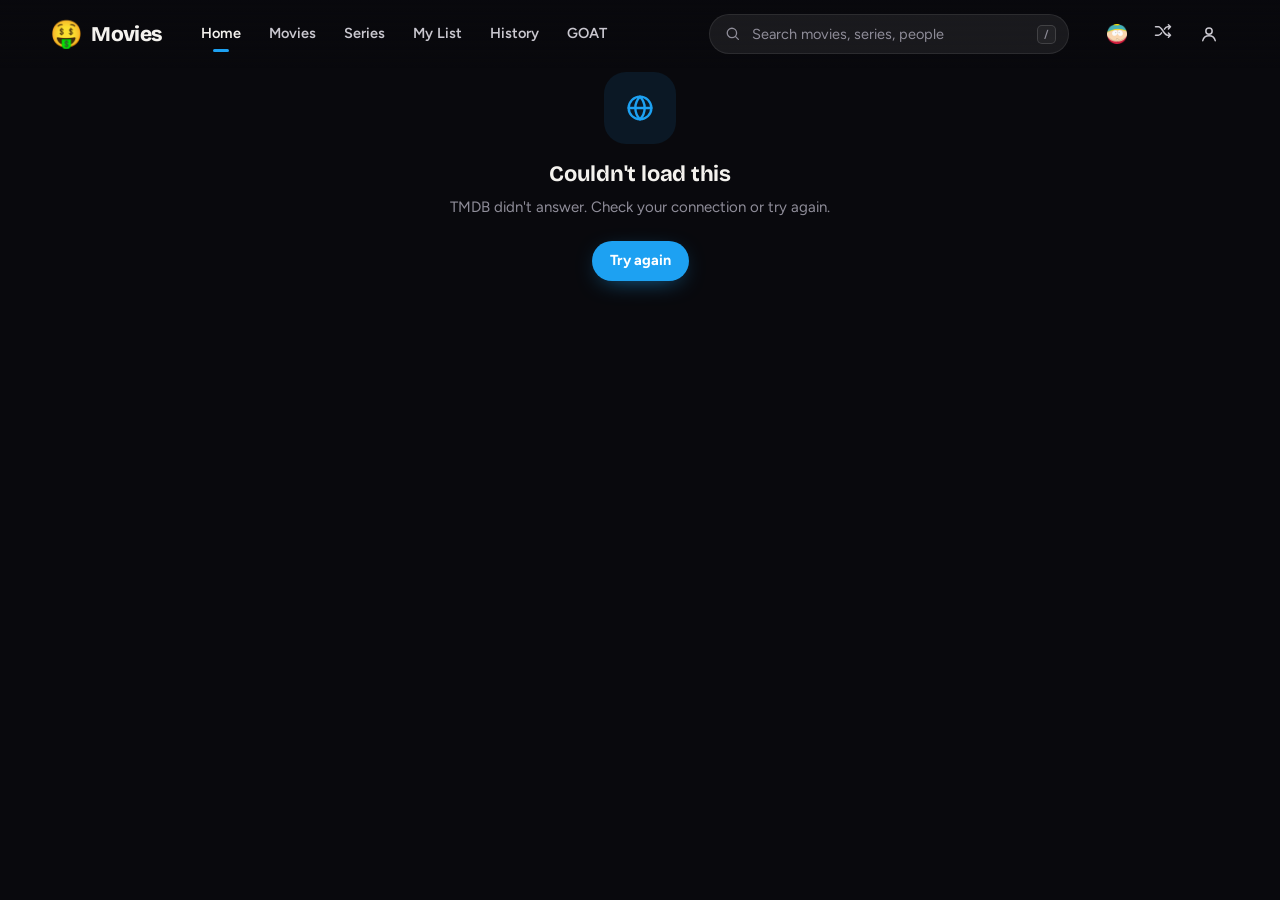
==== commit 9929deb8: "Sources: fall back from cinesrc in 20s, remember what plays per title, vidrift on the TV - cinesrc c" ====
--- a/index.html
+++ b/index.html
@@ -90,6 +90,7 @@
     <script src="assets/js/app.js"></script>
     <script src="assets/js/qr.js"></script>
     <script src="assets/js/sync.js"></script>
+    <script src="assets/js/sources.js"></script>
     <script src="assets/js/southpark.js"></script>
     <script src="assets/js/tv.js"></script>
     <script>if ('serviceWorker' in navigator && location.protocol === 'https:') navigator.serviceWorker.register('sw.js').catch(() => {});</script>
